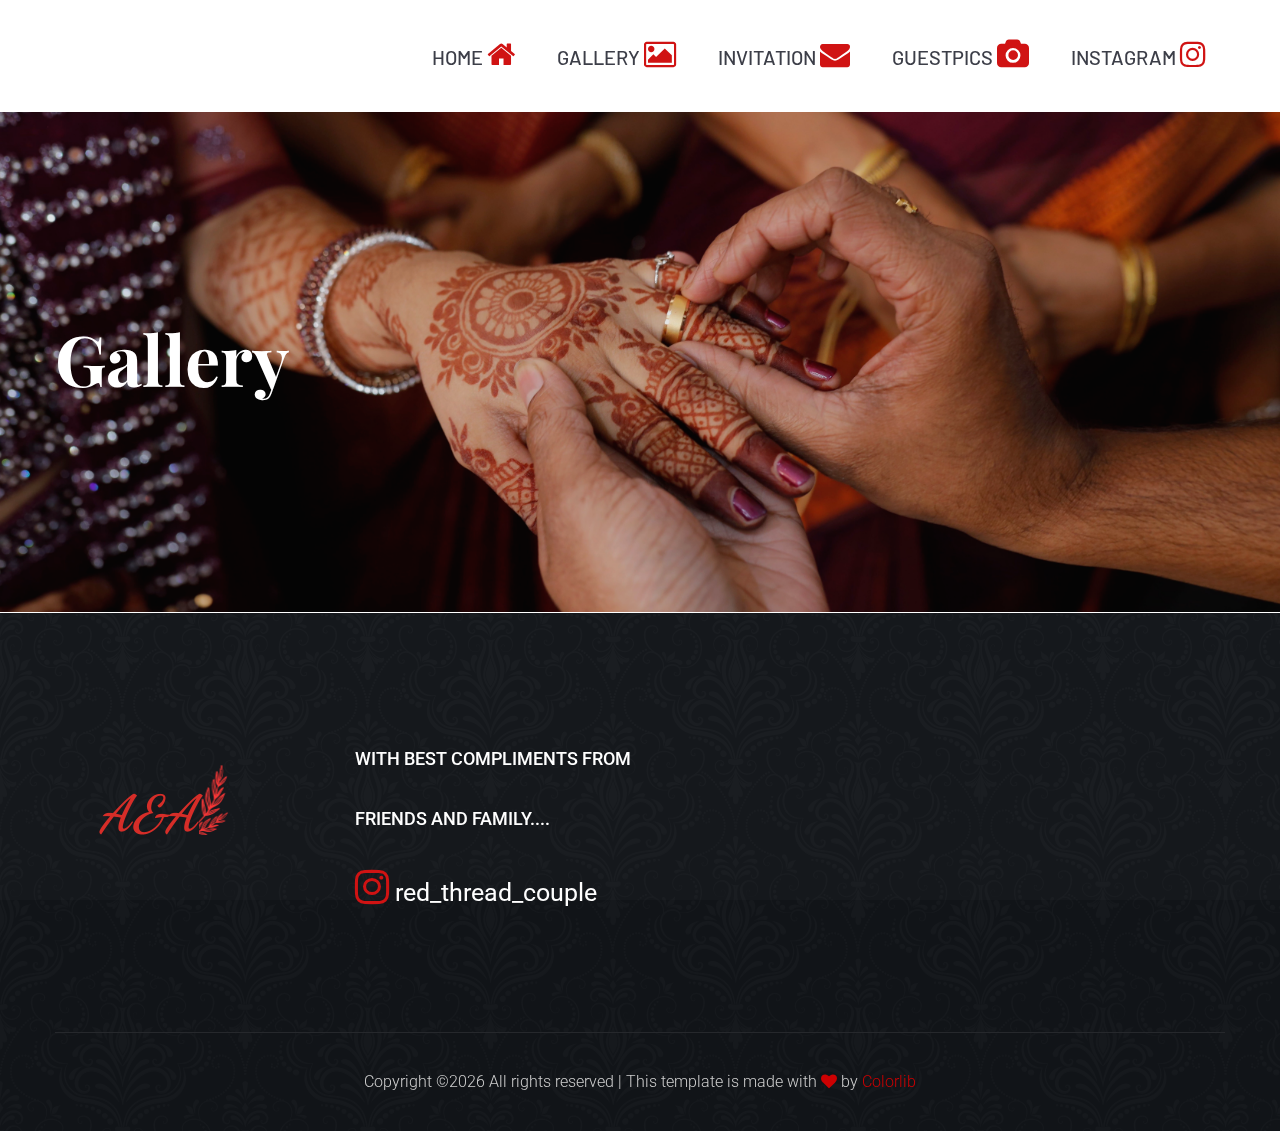
==== gallery.html @ 6f05e2ad "Create gallery.html" ====
<!doctype html>
<html class="no-js" lang="zxx">
<head>
    <meta charset="utf-8">
    <meta http-equiv="x-ua-compatible" content="ie=edge">
    <title>Ahalya &#10084; AthulKumar</title>
    <meta name="viewport" content="width=device-width, initial-scale=1">

    <!-- CSS here -->
    <link rel="stylesheet" href="assets/css/bootstrap.min.css">
    <link rel="stylesheet" href="assets/css/owl.carousel.min.css">
    <link rel="stylesheet" href="assets/css/flaticon.css">
    <link rel="stylesheet" href="assets/css/slicknav.css">
    <link rel="stylesheet" href="assets/css/animate.min.css">
    <link rel="stylesheet" href="assets/css/magnific-popup.css">
    <link rel="stylesheet" href="assets/css/fontawesome-all.min.css">
    <link rel="stylesheet" href="assets/css/themify-icons.css">
    <link rel="stylesheet" href="assets/css/slick.css">
    <link rel="stylesheet" href="assets/css/nice-select.css">
    <link rel="stylesheet" href="assets/css/style.css">
    <link rel="stylesheet" href="https://cdnjs.cloudflare.com/ajax/libs/font-awesome/4.7.0/css/font-awesome.min.css">
   
</head>
<body>
    
<!-- Preloader Start -->
<div id="preloader-active">
    <div class="preloader d-flex align-items-center justify-content-center">
        <div class="preloader-inner position-relative">
            <div class="preloader-circle"></div>
            <div class="preloader-img pere-text">
                <img src="assets/img/logo/logo.png" alt="">
            </div>
        </div>
    </div>
</div>
<!-- Preloader Start -->
<header>
    <!-- Header Start -->
    <div class="header-area">
            <div class="main-header header-sticky">
                <div class="container">
                    <div class="row align-items-center">
                        <!-- Logo -->
                        <div class="col-xl-2 col-lg-2">
                            <div class="logo">
                                <a href="index.html"><img src="assets/img/logo/logo.png" alt=""></a>
                            </div>
                        </div>
                        <div class="col-xl-10 col-lg-10 col-md-10">
                            <!-- Main-menu -->
                            <div class="main-menu f-right d-none d-lg-block">
                                <nav>                              
                                    <ul id="navigation"> 
                                        <li><a href="index.html" style="font-size:20px;"> Home <i class="fa fa-home" style="font-size:30px;color:rgb(208, 19, 19)"></i></a></li>
                                        <li><a href="gallery.html" style="font-size:20px;"> Gallery <i class="fa fa-image" style="font-size:30px;color:rgb(208, 19, 19)"></i></a></li>
                                        <li><a href="https://drive.google.com/file/d/1XGxn5IqGHzactRx6dPatIMrk4Y19030X/view" style="font-size:20px;" target="_blank"> Invitation <i class="fa fa-envelope" style="font-size:30px;color:rgb(208, 19, 19)"></i></a></li>                                                      
                                        <li><a href="https://weduploader.com/upload/YbHsGRP76k67dtM5" style="font-size:20px;"> GuestPics <i class="fa fa-camera" style="font-size:30px;color:rgb(208, 19, 19)"></i></a></li>                                                      
                                        <li><a href="https://www.instagram.com/red_thread_couple?utm_source=ig_web_button_share_sheet&igsh=ZDNlZDc0MzIxNw==" style="font-size:20px;" target="_blank"> Instagram <i class="fa fa-instagram" style="font-size:30px;color:rgb(208, 19, 19)"></i></a></li>
                                        <!-- <li><a href="index.html"> home</a></li>
                                        <li><a href="about.htmßl">About</a></li>
                                        <li><a href="gallery.html">gallery</a></li>
                                        <li><a href="booking.html">Guestbook</a></li>
                                        <li><a href="blog.html">Blog</a>
                                            <ul class="submenu">
                                                <li><a href="blog.html">Blog</a></li>
                                                <li><a href="single-blog.html">Blog Details</a></li>
                                                <li><a href="elements.html">Element</a></li>
                                            </ul>
                                        </li>
                                        <li><a href="contact.html">Contact Us</a></li> -->
                                    </ul>
                                </nav>
                            </div>
                        </div> 
                        <!-- Mobile Menu -->
                        <div class="col-12">
                            <div class="mobile_menu d-block d-lg-none"></div>
                        </div>
                    </div>
                </div>
            </div>
    </div>
    <!-- Header End -->
</header>

  <main>
        <!--? slider Area Start-->
        <div class="slider-area2 ">
            <!-- Mobile Menu -->
            <div class="single-slider slider-height2  hero-overly d-flex align-items-center">
                <div class="container">
                    <div class="row">
                        <div class="col-xl-12">
                            <div class="hero-cap">
                                <h2>Gallery</h2>
                            </div>
                        </div>
                    </div>
                </div>
            </div>
        </div>

    <div class="gallery-area2 fix">
        <div class="container-fluid p-0">
            <div class="row">
                <div class="col-md-12">
                    <div class="gallery-active owl-carousel">
                        <div class="gallery-img">
                            <a href="#"><img src="assets/img/gallery/gallery01.png" alt=""></a>
                        </div>
                        <div class="gallery-img">
                            <a href="#"><img src="assets/img/gallery/gallery02.png" alt=""></a>
                        </div>
                        <div class="gallery-img">
                            <a href="#"><img src="assets/img/gallery/gallery03.png" alt=""></a>
                        </div>
                        <div class="gallery-img">
                            <a href="#"><img src="assets/img/gallery/gallery04.png" alt=""></a>
                        </div>
                        <div class="gallery-img">
                            <a href="#"><img src="assets/img/gallery/gallery05.png" alt=""></a>
                        </div>
                        <div class="gallery-img">
                            <a href="#"><img src="assets/img/gallery/gallery06.png" alt=""></a>
                        </div>
                        <div class="gallery-img">
                            <a href="#"><img src="assets/img/gallery/gallery07.png" alt=""></a>
                        </div>
                        <div class="gallery-img">
                            <a href="#"><img src="assets/img/gallery/gallery08.png" alt=""></a>
                        </div>
                    </div>
                </div>
            </div>
        </div>
    </div>
  </main>


  <footer>
    <!-- Footer Start-->
    <div class="footer-main" data-background="assets/images/gallery/section_bg4.png">
        <div class="footer-area footer-padding">
            <div class="container">
                <div class="row d-flex justify-content-between">
                    <div class="col-xl-2  col-lg-3 col-md-5 col-sm-6">
                        <div class="single-footer-caption mb-50">
                            <div class="single-footer-caption mb-30">
                                <!-- logo -->
                                <div class="footer-logo">
                                    <a href="index.html"><img src="assets/images/logo/logo2_footer.png" alt=""></a>
                                </div>
                            </div>
                        </div>
                    </div>
                    <div class="col-xl-9  col-lg-9 col-lg-9 col-md-9 col-sm-9">
                        <div class="single-footer-caption mb-50">
                            
                            <div class="footer-tittle">
                                <h4>With Best Compliments From</h4>
                                <h4>Friends and Family....</h4>
                                <a href="https://www.instagram.com/red_thread_couple?utm_source=ig_web_button_share_sheet&igsh=ZDNlZDc0MzIxNw==" target="_blank"> <p style="font-size:25px;color:white"><i class="fa fa-instagram" style="font-size:40px;color:rgb(208, 19, 19)"></i> red_thread_couple </p></a>
                            </div>
                        </div>
                    </div>
                </div>
            </div>
        </div>
      <!-- footer-bottom area -->
        <div class="footer-bottom-area">
            <div class="container">
                <div class="footer-border">
                        <div class="row d-flex align-items-center">
                            <div class="col-xl-12 ">
                                <div class="footer-copy-right text-center">
                                    <p><!-- Link back to Colorlib can't be removed. Template is licensed under CC BY 3.0. -->
  Copyright &copy;<script>document.write(new Date().getFullYear());</script> All rights reserved | This template is made with <i class="fa fa-heart" aria-hidden="true"></i> by <a href="https://colorlib.com" target="_blank">Colorlib</a>
  <!-- Link back to Colorlib can't be removed. Template is licensed under CC BY 3.0. --></p>
                                </div>
                            </div>
                        </div>
                </div>
            </div>
        </div>
    </div>
    <!-- Footer End-->
</footer>

    <!-- JS here -->

    <script src="./assets/js/vendor/modernizr-3.5.0.min.js"></script>
    <!-- Jquery, Popper, Bootstrap -->
    <script src="./assets/js/vendor/jquery-1.12.4.min.js"></script>
    <script src="./assets/js/popper.min.js"></script>
    <script src="./assets/js/bootstrap.min.js"></script>
    <!-- Jquery Mobile Menu -->
    <script src="./assets/js/jquery.slicknav.min.js"></script>

    <!-- Jquery Slick , Owl-Carousel Plugins -->
    <script src="./assets/js/owl.carousel.min.js"></script>
    <script src="./assets/js/slick.min.js"></script>
    <!-- Date Picker -->
    <script src="./assets/js/gijgo.min.js"></script>
    <!-- One Page, Animated-HeadLin -->
    <script src="./assets/js/wow.min.js"></script>
    <script src="./assets/js/animated.headline.js"></script>
    <script src="./assets/js/jquery.magnific-popup.js"></script>

    <!-- Scrollup, nice-select, sticky -->
    <script src="./assets/js/jquery.scrollUp.min.js"></script>
    <script src="./assets/js/jquery.nice-select.min.js"></script>
    <script src="./assets/js/jquery.sticky.js"></script>

    <!-- counter , waypoint -->
    <script src="./assets/js/jquery.counterup.min.js"></script>
    <script src="./assets/js/waypoints.min.js"></script>

    <!-- contact js -->
    <script src="./assets/js/contact.js"></script>
    <script src="./assets/js/jquery.form.js"></script>
    <script src="./assets/js/jquery.validate.min.js"></script>
    <script src="./assets/js/mail-script.js"></script>
    <script src="./assets/js/jquery.ajaxchimp.min.js"></script>

    <!-- Jquery Plugins, main Jquery -->	
    <script src="./assets/js/plugins.js"></script>
    <script src="./assets/js/main.js"></script>
    
</body>
</html>
---- assets/css/flaticon.css ----
/*
  	Flaticon icon font: Flaticon
  	Creation date: 03/02/2020 09:43
  	*/

@font-face {
  font-family: "Flaticon";
  src: url("../fonts/Flaticon.eot");
  src: url("../fonts/Flaticon.eot?#iefix") format("embedded-opentype"),
       url("../fonts/Flaticon.woff2") format("woff2"),
       url("../fonts/Flaticon.woff") format("woff"),
       url("../fonts/Flaticon.ttf") format("truetype"),
       url("../fonts/Flaticon.svg#Flaticon") format("svg");
  font-weight: normal;
  font-style: normal;
}

@media screen and (-webkit-min-device-pixel-ratio:0) {
  @font-face {
    font-family: "Flaticon";
    src: url("../fonts/Flaticon.svg#Flaticon") format("svg");
  }
}

[class^="flaticon-"]:before, [class*=" flaticon-"]:before,
[class^="flaticon-"]:after, [class*=" flaticon-"]:after {   
font-family: Flaticon;

}

.flaticon-chart:before { content: "\f100"; }
.flaticon-speaker:before { content: "\f101"; }
.flaticon-growth:before { content: "\f102"; }
.flaticon-social-media-marketing:before { content: "\f103"; }
.flaticon-tasks:before { content: "\f104"; }
.flaticon-project:before { content: "\f105"; }
.flaticon-award:before { content: "\f106"; }
.flaticon-quote:before { content: "\f107"; }
.flaticon-quote-1:before { content: "\f108"; }
---- assets/css/themify-icons.css ----
@font-face {
	font-family: 'themify';
	src:url('../fonts/themify.eot?-fvbane');


	src:url('../fonts/themify.eot?#iefix-fvbane') format('embedded-opentype'),
		url('../fonts/themify.woff?-fvbane') format('woff'),
		url('../fonts/themify.ttf?-fvbane') format('truetype'),
		url('../fonts/themify.svg?-fvbane#themify') format('svg');
	font-weight: normal;
	font-style: normal;
}

[class^="ti-"], [class*=" ti-"] {
	font-family: 'themify';
	speak: none;
	font-style: normal;
	font-weight: normal;
	font-variant: normal;
	text-transform: none;
	line-height: 1;

	/* Better Font Rendering =========== */
	-webkit-font-smoothing: antialiased;
	-moz-osx-font-smoothing: grayscale;
}

.ti-wand:before {
	content: "\e600";
}
.ti-volume:before {
	content: "\e601";
}
.ti-user:before {
	content: "\e602";
}
.ti-unlock:before {
	content: "\e603";
}
.ti-unlink:before {
	content: "\e604";
}
.ti-trash:before {
	content: "\e605";
}
.ti-thought:before {
	content: "\e606";
}
.ti-target:before {
	content: "\e607";
}
.ti-tag:before {
	content: "\e608";
}
.ti-tablet:before {
	content: "\e609";
}
.ti-star:before {
	content: "\e60a";
}
.ti-spray:before {
	content: "\e60b";
}
.ti-signal:before {
	content: "\e60c";
}
.ti-shopping-cart:before {
	content: "\e60d";
}
.ti-shopping-cart-full:before {
	content: "\e60e";
}
.ti-settings:before {
	content: "\e60f";
}
.ti-search:before {
	content: "\e610";
}
.ti-zoom-in:before {
	content: "\e611";
}
.ti-zoom-out:before {
	content: "\e612";
}
.ti-cut:before {
	content: "\e613";
}
.ti-ruler:before {
	content: "\e614";
}
.ti-ruler-pencil:before {
	content: "\e615";
}
.ti-ruler-alt:before {
	content: "\e616";
}
.ti-bookmark:before {
	content: "\e617";
}
.ti-bookmark-alt:before {
	content: "\e618";
}
.ti-reload:before {
	content: "\e619";
}
.ti-plus:before {
	content: "\e61a";
}
.ti-pin:before {
	content: "\e61b";
}
.ti-pencil:before {
	content: "\e61c";
}
.ti-pencil-alt:before {
	content: "\e61d";
}
.ti-paint-roller:before {
	content: "\e61e";
}
.ti-paint-bucket:before {
	content: "\e61f";
}
.ti-na:before {
	content: "\e620";
}
.ti-mobile:before {
	content: "\e621";
}
.ti-minus:before {
	content: "\e622";
}
.ti-medall:before {
	content: "\e623";
}
.ti-medall-alt:before {
	content: "\e624";
}
.ti-marker:before {
	content: "\e625";
}
.ti-marker-alt:before {
	content: "\e626";
}
.ti-arrow-up:before {
	content: "\e627";
}
.ti-arrow-right:before {
	content: "\e628";
}
.ti-arrow-left:before {
	content: "\e629";
}
.ti-arrow-down:before {
	content: "\e62a";
}
.ti-lock:before {
	content: "\e62b";
}
.ti-location-arrow:before {
	content: "\e62c";
}
.ti-link:before {
	content: "\e62d";
}
.ti-layout:before {
	content: "\e62e";
}
.ti-layers:before {
	content: "\e62f";
}
.ti-layers-alt:before {
	content: "\e630";
}
.ti-key:before {
	content: "\e631";
}
.ti-import:before {
	content: "\e632";
}
.ti-image:before {
	content: "\e633";
}
.ti-heart:before {
	content: "\e634";
}
.ti-heart-broken:before {
	content: "\e635";
}
.ti-hand-stop:before {
	content: "\e636";
}
.ti-hand-open:before {
	content: "\e637";
}
.ti-hand-drag:before {
	content: "\e638";
}
.ti-folder:before {
	content: "\e639";
}
.ti-flag:before {
	content: "\e63a";
}
.ti-flag-alt:before {
	content: "\e63b";
}
.ti-flag-alt-2:before {
	content: "\e63c";
}
.ti-eye:before {
	content: "\e63d";
}
.ti-export:before {
	content: "\e63e";
}
.ti-exchange-vertical:before {
	content: "\e63f";
}
.ti-desktop:before {
	content: "\e640";
}
.ti-cup:before {
	content: "\e641";
}
.ti-crown:before {
	content: "\e642";
}
.ti-comments:before {
	content: "\e643";
}
.ti-comment:before {
	content: "\e644";
}
.ti-comment-alt:before {
	content: "\e645";
}
.ti-close:before {
	content: "\e646";
}
.ti-clip:before {
	content: "\e647";
}
.ti-angle-up:before {
	content: "\e648";
}
.ti-angle-right:before {
	content: "\e649";
}
.ti-angle-left:before {
	content: "\e64a";
}
.ti-angle-down:before {
	content: "\e64b";
}
.ti-check:before {
	content: "\e64c";
}
.ti-check-box:before {
	content: "\e64d";
}
.ti-camera:before {
	content: "\e64e";
}
.ti-announcement:before {
	content: "\e64f";
}
.ti-brush:before {
	content: "\e650";
}
.ti-briefcase:before {
	content: "\e651";
}
.ti-bolt:before {
	content: "\e652";
}
.ti-bolt-alt:before {
	content: "\e653";
}
.ti-blackboard:before {
	content: "\e654";
}
.ti-bag:before {
	content: "\e655";
}
.ti-move:before {
	content: "\e656";
}
.ti-arrows-vertical:before {
	content: "\e657";
}
.ti-arrows-horizontal:before {
	content: "\e658";
}
.ti-fullscreen:before {
	content: "\e659";
}
.ti-arrow-top-right:before {
	content: "\e65a";
}
.ti-arrow-top-left:before {
	content: "\e65b";
}
.ti-arrow-circle-up:before {
	content: "\e65c";
}
.ti-arrow-circle-right:before {
	content: "\e65d";
}
.ti-arrow-circle-left:before {
	content: "\e65e";
}
.ti-arrow-circle-down:before {
	content: "\e65f";
}
.ti-angle-double-up:before {
	content: "\e660";
}
.ti-angle-double-right:before {
	content: "\e661";
}
.ti-angle-double-left:before {
	content: "\e662";
}
.ti-angle-double-down:before {
	content: "\e663";
}
.ti-zip:before {
	content: "\e664";
}
.ti-world:before {
	content: "\e665";
}
.ti-wheelchair:before {
	content: "\e666";
}
.ti-view-list:before {
	content: "\e667";
}
.ti-view-list-alt:before {
	content: "\e668";
}
.ti-view-grid:before {
	content: "\e669";
}
.ti-uppercase:before {
	content: "\e66a";
}
.ti-upload:before {
	content: "\e66b";
}
.ti-underline:before {
	content: "\e66c";
}
.ti-truck:before {
	content: "\e66d";
}
.ti-timer:before {
	content: "\e66e";
}
.ti-ticket:before {
	content: "\e66f";
}
.ti-thumb-up:before {
	content: "\e670";
}
.ti-thumb-down:before {
	content: "\e671";
}
.ti-text:before {
	content: "\e672";
}
.ti-stats-up:before {
	content: "\e673";
}
.ti-stats-down:before {
	content: "\e674";
}
.ti-split-v:before {
	content: "\e675";
}
.ti-split-h:before {
	content: "\e676";
}
.ti-smallcap:before {
	content: "\e677";
}
.ti-shine:before {
	content: "\e678";
}
.ti-shift-right:before {
	content: "\e679";
}
.ti-shift-left:before {
	content: "\e67a";
}
.ti-shield:before {
	content: "\e67b";
}
.ti-notepad:before {
	content: "\e67c";
}
.ti-server:before {
	content: "\e67d";
}
.ti-quote-right:before {
	content: "\e67e";
}
.ti-quote-left:before {
	content: "\e67f";
}
.ti-pulse:before {
	content: "\e680";
}
.ti-printer:before {
	content: "\e681";
}
.ti-power-off:before {
	content: "\e682";
}
.ti-plug:before {
	content: "\e683";
}
.ti-pie-chart:before {
	content: "\e684";
}
.ti-paragraph:before {
	content: "\e685";
}
.ti-panel:before {
	content: "\e686";
}
.ti-package:before {
	content: "\e687";
}
.ti-music:before {
	content: "\e688";
}
.ti-music-alt:before {
	content: "\e689";
}
.ti-mouse:before {
	content: "\e68a";
}
.ti-mouse-alt:before {
	content: "\e68b";
}
.ti-money:before {
	content: "\e68c";
}
.ti-microphone:before {
	content: "\e68d";
}
.ti-menu:before {
	content: "\e68e";
}
.ti-menu-alt:before {
	content: "\e68f";
}
.ti-map:before {
	content: "\e690";
}
.ti-map-alt:before {
	content: "\e691";
}
.ti-loop:before {
	content: "\e692";
}
.ti-location-pin:before {
	content: "\e693";
}
.ti-list:before {
	content: "\e694";
}
.ti-light-bulb:before {
	content: "\e695";
}
.ti-Italic:before {
	content: "\e696";
}
.ti-info:before {
	content: "\e697";
}
.ti-infinite:before {
	content: "\e698";
}
.ti-id-badge:before {
	content: "\e699";
}
.ti-hummer:before {
	content: "\e69a";
}
.ti-home:before {
	content: "\e69b";
}
.ti-help:before {
	content: "\e69c";
}
.ti-headphone:before {
	content: "\e69d";
}
.ti-harddrives:before {
	content: "\e69e";
}
.ti-harddrive:before {
	content: "\e69f";
}
.ti-gift:before {
	content: "\e6a0";
}
.ti-game:before {
	content: "\e6a1";
}
.ti-filter:before {
	content: "\e6a2";
}
.ti-files:before {
	content: "\e6a3";
}
.ti-file:before {
	content: "\e6a4";
}
.ti-eraser:before {
	content: "\e6a5";
}
.ti-envelope:before {
	content: "\e6a6";
}
.ti-download:before {
	content: "\e6a7";
}
.ti-direction:before {
	content: "\e6a8";
}
.ti-direction-alt:before {
	content: "\e6a9";
}
.ti-dashboard:before {
	content: "\e6aa";
}
.ti-control-stop:before {
	content: "\e6ab";
}
.ti-control-shuffle:before {
	content: "\e6ac";
}
.ti-control-play:before {
	content: "\e6ad";
}
.ti-control-pause:before {
	content: "\e6ae";
}
.ti-control-forward:before {
	content: "\e6af";
}
.ti-control-backward:before {
	content: "\e6b0";
}
.ti-cloud:before {
	content: "\e6b1";
}
.ti-cloud-up:before {
	content: "\e6b2";
}
.ti-cloud-down:before {
	content: "\e6b3";
}
.ti-clipboard:before {
	content: "\e6b4";
}
.ti-car:before {
	content: "\e6b5";
}
.ti-calendar:before {
	content: "\e6b6";
}
.ti-book:before {
	content: "\e6b7";
}
.ti-bell:before {
	content: "\e6b8";
}
.ti-basketball:before {
	content: "\e6b9";
}
.ti-bar-chart:before {
	content: "\e6ba";
}
.ti-bar-chart-alt:before {
	content: "\e6bb";
}
.ti-back-right:before {
	content: "\e6bc";
}
.ti-back-left:before {
	content: "\e6bd";
}
.ti-arrows-corner:before {
	content: "\e6be";
}
.ti-archive:before {
	content: "\e6bf";
}
.ti-anchor:before {
	content: "\e6c0";
}
.ti-align-right:before {
	content: "\e6c1";
}
.ti-align-left:before {
	content: "\e6c2";
}
.ti-align-justify:before {
	content: "\e6c3";
}
.ti-align-center:before {
	content: "\e6c4";
}
.ti-alert:before {
	content: "\e6c5";
}
.ti-alarm-clock:before {
	content: "\e6c6";
}
.ti-agenda:before {
	content: "\e6c7";
}
.ti-write:before {
	content: "\e6c8";
}
.ti-window:before {
	content: "\e6c9";
}
.ti-widgetized:before {
	content: "\e6ca";
}
.ti-widget:before {
	content: "\e6cb";
}
.ti-widget-alt:before {
	content: "\e6cc";
}
.ti-wallet:before {
	content: "\e6cd";
}
.ti-video-clapper:before {
	content: "\e6ce";
}
.ti-video-camera:before {
	content: "\e6cf";
}
.ti-vector:before {
	content: "\e6d0";
}
.ti-themify-logo:before {
	content: "\e6d1";
}
.ti-themify-favicon:before {
	content: "\e6d2";
}
.ti-themify-favicon-alt:before {
	content: "\e6d3";
}
.ti-support:before {
	content: "\e6d4";
}
.ti-stamp:before {
	content: "\e6d5";
}
.ti-split-v-alt:before {
	content: "\e6d6";
}
.ti-slice:before {
	content: "\e6d7";
}
.ti-shortcode:before {
	content: "\e6d8";
}
.ti-shift-right-alt:before {
	content: "\e6d9";
}
.ti-shift-left-alt:before {
	content: "\e6da";
}
.ti-ruler-alt-2:before {
	content: "\e6db";
}
.ti-receipt:before {
	content: "\e6dc";
}
.ti-pin2:before {
	content: "\e6dd";
}
.ti-pin-alt:before {
	content: "\e6de";
}
.ti-pencil-alt2:before {
	content: "\e6df";
}
.ti-palette:before {
	content: "\e6e0";
}
.ti-more:before {
	content: "\e6e1";
}
.ti-more-alt:before {
	content: "\e6e2";
}
.ti-microphone-alt:before {
	content: "\e6e3";
}
.ti-magnet:before {
	content: "\e6e4";
}
.ti-line-double:before {
	content: "\e6e5";
}
.ti-line-dotted:before {
	content: "\e6e6";
}
.ti-line-dashed:before {
	content: "\e6e7";
}
.ti-layout-width-full:before {
	content: "\e6e8";
}
.ti-layout-width-default:before {
	content: "\e6e9";
}
.ti-layout-width-default-alt:before {
	content: "\e6ea";
}
.ti-layout-tab:before {
	content: "\e6eb";
}
.ti-layout-tab-window:before {
	content: "\e6ec";
}
.ti-layout-tab-v:before {
	content: "\e6ed";
}
.ti-layout-tab-min:before {
	content: "\e6ee";
}
.ti-layout-slider:before {
	content: "\e6ef";
}
.ti-layout-slider-alt:before {
	content: "\e6f0";
}
.ti-layout-sidebar-right:before {
	content: "\e6f1";
}
.ti-layout-sidebar-none:before {
	content: "\e6f2";
}
.ti-layout-sidebar-left:before {
	content: "\e6f3";
}
.ti-layout-placeholder:before {
	content: "\e6f4";
}
.ti-layout-menu:before {
	content: "\e6f5";
}
.ti-layout-menu-v:before {
	content: "\e6f6";
}
.ti-layout-menu-separated:before {
	content: "\e6f7";
}
.ti-layout-menu-full:before {
	content: "\e6f8";
}
.ti-layout-media-right-alt:before {
	content: "\e6f9";
}
.ti-layout-media-right:before {
	content: "\e6fa";
}
.ti-layout-media-overlay:before {
	content: "\e6fb";
}
.ti-layout-media-overlay-alt:before {
	content: "\e6fc";
}
.ti-layout-media-overlay-alt-2:before {
	content: "\e6fd";
}
.ti-layout-media-left-alt:before {
	content: "\e6fe";
}
.ti-layout-media-left:before {
	content: "\e6ff";
}
.ti-layout-media-center-alt:before {
	content: "\e700";
}
.ti-layout-media-center:before {
	content: "\e701";
}
.ti-layout-list-thumb:before {
	content: "\e702";
}
.ti-layout-list-thumb-alt:before {
	content: "\e703";
}
.ti-layout-list-post:before {
	content: "\e704";
}
.ti-layout-list-large-image:before {
	content: "\e705";
}
.ti-layout-line-solid:before {
	content: "\e706";
}
.ti-layout-grid4:before {
	content: "\e707";
}
.ti-layout-grid3:before {
	content: "\e708";
}
.ti-layout-grid2:before {
	content: "\e709";
}
.ti-layout-grid2-thumb:before {
	content: "\e70a";
}
.ti-layout-cta-right:before {
	content: "\e70b";
}
.ti-layout-cta-left:before {
	content: "\e70c";
}
.ti-layout-cta-center:before {
	content: "\e70d";
}
.ti-layout-cta-btn-right:before {
	content: "\e70e";
}
.ti-layout-cta-btn-left:before {
	content: "\e70f";
}
.ti-layout-column4:before {
	content: "\e710";
}
.ti-layout-column3:before {
	content: "\e711";
}
.ti-layout-column2:before {
	content: "\e712";
}
.ti-layout-accordion-separated:before {
	content: "\e713";
}
.ti-layout-accordion-merged:before {
	content: "\e714";
}
.ti-layout-accordion-list:before {
	content: "\e715";
}
.ti-ink-pen:before {
	content: "\e716";
}
.ti-info-alt:before {
	content: "\e717";
}
.ti-help-alt:before {
	content: "\e718";
}
.ti-headphone-alt:before {
	content: "\e719";
}
.ti-hand-point-up:before {
	content: "\e71a";
}
.ti-hand-point-right:before {
	content: "\e71b";
}
.ti-hand-point-left:before {
	content: "\e71c";
}
.ti-hand-point-down:before {
	content: "\e71d";
}
.ti-gallery:before {
	content: "\e71e";
}
.ti-face-smile:before {
	content: "\e71f";
}
.ti-face-sad:before {
	content: "\e720";
}
.ti-credit-card:before {
	content: "\e721";
}
.ti-control-skip-forward:before {
	content: "\e722";
}
.ti-control-skip-backward:before {
	content: "\e723";
}
.ti-control-record:before {
	content: "\e724";
}
.ti-control-eject:before {
	content: "\e725";
}
.ti-comments-smiley:before {
	content: "\e726";
}
.ti-brush-alt:before {
	content: "\e727";
}
.ti-youtube:before {
	content: "\e728";
}
.ti-vimeo:before {
	content: "\e729";
}
.ti-twitter:before {
	content: "\e72a";
}
.ti-time:before {
	content: "\e72b";
}
.ti-tumblr:before {
	content: "\e72c";
}
.ti-skype:before {
	content: "\e72d";
}
.ti-share:before {
	content: "\e72e";
}
.ti-share-alt:before {
	content: "\e72f";
}
.ti-rocket:before {
	content: "\e730";
}
.ti-pinterest:before {
	content: "\e731";
}
.ti-new-window:before {
	content: "\e732";
}
.ti-microsoft:before {
	content: "\e733";
}
.ti-list-ol:before {
	content: "\e734";
}
.ti-linkedin:before {
	content: "\e735";
}
.ti-layout-sidebar-2:before {
	content: "\e736";
}
.ti-layout-grid4-alt:before {
	content: "\e737";
}
.ti-layout-grid3-alt:before {
	content: "\e738";
}
.ti-layout-grid2-alt:before {
	content: "\e739";
}
.ti-layout-column4-alt:before {
	content: "\e73a";
}
.ti-layout-column3-alt:before {
	content: "\e73b";
}
.ti-layout-column2-alt:before {
	content: "\e73c";
}
.ti-instagram:before {
	content: "\e73d";
}
.ti-google:before {
	content: "\e73e";
}
.ti-github:before {
	content: "\e73f";
}
.ti-flickr:before {
	content: "\e740";
}
.ti-facebook:before {
	content: "\e741";
}
.ti-dropbox:before {
	content: "\e742";
}
.ti-dribbble:before {
	content: "\e743";
}
.ti-apple:before {
	content: "\e744";
}
.ti-android:before {
	content: "\e745";
}
.ti-save:before {
	content: "\e746";
}
.ti-save-alt:before {
	content: "\e747";
}
.ti-yahoo:before {
	content: "\e748";
}
.ti-wordpress:before {
	content: "\e749";
}
.ti-vimeo-alt:before {
	content: "\e74a";
}
.ti-twitter-alt:before {
	content: "\e74b";
}
.ti-tumblr-alt:before {
	content: "\e74c";
}
.ti-trello:before {
	content: "\e74d";
}
.ti-stack-overflow:before {
	content: "\e74e";
}
.ti-soundcloud:before {
	content: "\e74f";
}
.ti-sharethis:before {
	content: "\e750";
}
.ti-sharethis-alt:before {
	content: "\e751";
}
.ti-reddit:before {
	content: "\e752";
}
.ti-pinterest-alt:before {
	content: "\e753";
}
.ti-microsoft-alt:before {
	content: "\e754";
}
.ti-linux:before {
	content: "\e755";
}
.ti-jsfiddle:before {
	content: "\e756";
}
.ti-joomla:before {
	content: "\e757";
}
.ti-html5:before {
	content: "\e758";
}
.ti-flickr-alt:before {
	content: "\e759";
}
.ti-email:before {
	content: "\e75a";
}
.ti-drupal:before {
	content: "\e75b";
}
.ti-dropbox-alt:before {
	content: "\e75c";
}
.ti-css3:before {
	content: "\e75d";
}
.ti-rss:before {
	content: "\e75e";
}
.ti-rss-alt:before {
	content: "\e75f";
}
---- assets/css/nice-select.css ----
.nice-select {
  -webkit-tap-highlight-color: transparent;
  background-color: #fff;
  border-radius: 5px;
  border: solid 1px #e8e8e8;
  box-sizing: border-box;
  clear: both;
  cursor: pointer;
  display: block;
  float: left;
  font-family: inherit;
  font-size: 14px;
  font-weight: normal;
  height: 42px;
  line-height: 40px;
  outline: none;
  padding-left: 18px;
  padding-right: 30px;
  position: relative;
  text-align: left !important;
  -webkit-transition: all 0.2s ease-in-out;
  transition: all 0.2s ease-in-out;
  -webkit-user-select: none;
     -moz-user-select: none;
      -ms-user-select: none;
          user-select: none;
  white-space: nowrap;
  width: auto; }
  .nice-select:hover {
    border-color: #dbdbdb; }
  .nice-select:active, .nice-select.open, .nice-select:focus {
    border-color: #999; }
  .nice-select:after {
    border-bottom: 2px solid #999;
    border-right: 2px solid #999;
    content: '';
    display: block;
    height: 5px;
    margin-top: -4px;
    pointer-events: none;
    position: absolute;
    right: 12px;
    top: 50%;
    -webkit-transform-origin: 66% 66%;
        -ms-transform-origin: 66% 66%;
            transform-origin: 66% 66%;
    -webkit-transform: rotate(45deg);
        -ms-transform: rotate(45deg);
            transform: rotate(45deg);
    -webkit-transition: all 0.15s ease-in-out;
    transition: all 0.15s ease-in-out;
    width: 5px; }
  .nice-select.open:after {
    -webkit-transform: rotate(-135deg);
        -ms-transform: rotate(-135deg);
            transform: rotate(-135deg); }
  .nice-select.open .list {
    opacity: 1;
    pointer-events: auto;
    -webkit-transform: scale(1) translateY(0);
        -ms-transform: scale(1) translateY(0);
            transform: scale(1) translateY(0); }
  .nice-select.disabled {
    border-color: #ededed;
    color: #999;
    pointer-events: none; }
    .nice-select.disabled:after {
      border-color: #cccccc; }
  .nice-select.wide {
    width: 100%; }
    .nice-select.wide .list {
      left: 0 !important;
      right: 0 !important; }
  .nice-select.right {
    float: right; }
    .nice-select.right .list {
      left: auto;
      right: 0; }
  .nice-select.small {
    font-size: 12px;
    height: 36px;
    line-height: 34px; }
    .nice-select.small:after {
      height: 4px;
      width: 4px; }
    .nice-select.small .option {
      line-height: 34px;
      min-height: 34px; }
  .nice-select .list {
    background-color: #fff;
    border-radius: 5px;
    box-shadow: 0 0 0 1px rgba(68, 68, 68, 0.11);
    box-sizing: border-box;
    margin-top: 4px;
    opacity: 0;
    overflow: hidden;
    padding: 0;
    pointer-events: none;
    position: absolute;
    top: 100%;
    left: 0;
    -webkit-transform-origin: 50% 0;
        -ms-transform-origin: 50% 0;
            transform-origin: 50% 0;
    -webkit-transform: scale(0.75) translateY(-21px);
        -ms-transform: scale(0.75) translateY(-21px);
            transform: scale(0.75) translateY(-21px);
    -webkit-transition: all 0.2s cubic-bezier(0.5, 0, 0, 1.25), opacity 0.15s ease-out;
    transition: all 0.2s cubic-bezier(0.5, 0, 0, 1.25), opacity 0.15s ease-out;
    z-index: 9; }
    .nice-select .list:hover .option:not(:hover) {
      background-color: transparent !important; }
  .nice-select .option {
    cursor: pointer;
    font-weight: 400;
    line-height: 40px;
    list-style: none;
    min-height: 40px;
    outline: none;
    padding-left: 18px;
    padding-right: 29px;
    text-align: left;
    -webkit-transition: all 0.2s;
    transition: all 0.2s; }
    .nice-select .option:hover, .nice-select .option.focus, .nice-select .option.selected.focus {
      background-color: #f6f6f6; }
    .nice-select .option.selected {
      font-weight: bold; }
    .nice-select .option.disabled {
      background-color: transparent;
      color: #999;
      cursor: default; }

.no-csspointerevents .nice-select .list {
  display: none; }

.no-csspointerevents .nice-select.open .list {
  display: block; }
---- assets/css/style.css ----
@import url("https://fonts.googleapis.com/css?family=Barlow:300,400,500,600,700|Playfair+Display:400,500,600,700,800,900|Roboto:300,400,500,700&display=swap");.white-bg{background:#ffffff}.gray-bg{background:#f5f5f5}.section-bg1{background:#13151b}.gray-bg{background:#f7f7fd}.white-bg{background:#fff}.black-bg{background:#16161a}.theme-bg{background:#ff2828}.brand-bg{background:#f1f4fa}.testimonial-bg{background:#f9fafc}.white-color{color:#fff}.black-color{color:#16161a}.theme-color{color:#ff2828}.boxed-btn{background:#fff;color:#ff2828 !important;display:inline-block;padding:18px 44px;font-family:"Playfair Display",serif;font-size:14px;font-weight:400;border:0;border:1px solid #ff2828;letter-spacing:3px;text-align:center;color:#ff2828;text-transform:uppercase;cursor:pointer}.boxed-btn:hover{background:#ff2828;color:#fff !important;border:1px solid #ff2828}.boxed-btn:focus{outline:none}.boxed-btn.large-width{width:220px}[data-overlay]{position:relative;background-size:cover;background-repeat:no-repeat;background-position:center center}[data-overlay]::before{position:absolute;left:0;top:0;right:0;bottom:0;content:""}[data-opacity="1"]::before{opacity:0.1}[data-opacity="2"]::before{opacity:0.2}[data-opacity="3"]::before{opacity:0.3}[data-opacity="4"]::before{opacity:0.4}[data-opacity="5"]::before{opacity:0.5}[data-opacity="6"]::before{opacity:0.6}[data-opacity="7"]::before{opacity:0.7}[data-opacity="8"]::before{opacity:0.8}[data-opacity="9"]::before{opacity:0.9}body{font-family:"Roboto",sans-serif;font-weight:normal;font-style:normal}h1,h2,h3,h3,h4,h5,h6{font-family:"Playfair Display",serif;color:#212121;margin-top:0px;font-style:normal;font-weight:500;text-transform:normal}p{font-family:"Roboto",sans-serif;color:#2e3c40;font-size:16px;line-height:30px;margin-bottom:15px;font-weight:normal}.bg-img-1{background-image:url(../img/slider/slider-img-1.jpg)}.bg-img-2{background-image:url(../img/background-img/bg-img-2.jpg)}.cta-bg-1{background-image:url(../img/background-img/bg-img-3.jpg)}.img{max-width:100%;-webkit-transition:all .3s ease-out 0s;-moz-transition:all .3s ease-out 0s;-ms-transition:all .3s ease-out 0s;-o-transition:all .3s ease-out 0s;transition:all .3s ease-out 0s}.f-left{float:left}.f-right{float:right}.fix{overflow:hidden}.clear{clear:both}a,.button{-webkit-transition:all .3s ease-out 0s;-moz-transition:all .3s ease-out 0s;-ms-transition:all .3s ease-out 0s;-o-transition:all .3s ease-out 0s;transition:all .3s ease-out 0s}a:focus,.button:focus{text-decoration:none;outline:none}a{color:#635c5c}a:hover{color:#fff}a:focus,a:hover,.portfolio-cat a:hover,.footer -menu li a:hover{text-decoration:none}a,button{color:#fff;outline:medium none}button:focus,input:focus,input:focus,textarea,textarea:focus{outline:0}.uppercase{text-transform:uppercase}input:focus::-moz-placeholder{opacity:0;-webkit-transition:.4s;-o-transition:.4s;transition:.4s}.capitalize{text-transform:capitalize}h1 a,h2 a,h3 a,h4 a,h5 a,h6 a{color:inherit}ul{margin:0px;padding:0px}li{list-style:none}hr{border-bottom:1px solid #eceff8;border-top:0 none;margin:30px 0;padding:0}.theme-overlay{position:relative}.theme-overlay::before{background:#1696e7 none repeat scroll 0 0;content:"";height:100%;left:0;opacity:0.6;position:absolute;top:0;width:100%}.overlay{position:relative;z-index:0}.overlay::before{position:absolute;content:"";top:0;left:0;width:100%;height:100%;z-index:-1}.overlay2{position:relative;z-index:0}.overlay2::before{position:absolute;content:"";background-color:#2E2200;top:0;left:0;width:100%;height:100%;z-index:-1;opacity:0.5}.section-padding{padding-top:120px;padding-bottom:120px}.separator{border-top:1px solid #f2f2f2}.mb-90{margin-bottom:90px}@media (max-width: 767px){.mb-90{margin-bottom:30px}}@media (min-width: 768px) and (max-width: 991px){.mb-90{margin-bottom:45px}}.owl-carousel .owl-nav div{background:rgba(255,255,255,0.8) none repeat scroll 0 0;height:40px;left:20px;line-height:40px;font-size:22px;color:#646464;opacity:1;visibility:visible;position:absolute;text-align:center;top:50%;transform:translateY(-50%);transition:all 0.3s ease 0s;width:40px}.owl-carousel .owl-nav div.owl-next{left:auto;right:-30px}.owl-carousel .owl-nav div.owl-next i{position:relative;right:0;top:1px}.owl-carousel .owl-nav div.owl-prev i{position:relative;right:1px;top:0px}.owl-carousel:hover .owl-nav div{opacity:1;visibility:visible}.owl-carousel:hover .owl-nav div:hover{color:#fff;background:#ff3500}.btn{background:#ff2828;text-transform:uppercase;color:#fff;font-size:16px;font-weight:400;padding:30px 44px;padding:30px 27px;border-radius:30px;letter-spacing:1px;line-height:0;margin-bottom:0;cursor:pointer;display:inline-block;-moz-user-select:none;cursor:pointer;transition:color 0.4s linear;position:relative;z-index:1;border:0;overflow:hidden;margin:0}.btn::before{content:"";position:absolute;left:0;top:0;width:100%;height:100%;background:#da1b1b;z-index:1;border-radius:5px;transition:transform 0.5s;transition-timing-function:ease;transform-origin:0 0;transition-timing-function:cubic-bezier(0.5, 1.6, 0.4, 0.7);transform:scaleX(0)}.btn:hover::before{transform:scaleX(1);color:#fff !important;z-index:-1}.header-btn{background:#4043bc;padding:20px 11px;min-width:120px;position:relative}.header-btn::before{background:#ec4683}.btn-whit{background:#fff;text-transform:uppercase;color:#362d2b;font-size:16px;font-weight:400;padding:30px 44px;border-radius:30px}.btn.focus,.btn:focus{outline:0;box-shadow:none}.hero-btn{padding:30px 56px}.border-btn{background:none;-moz-user-select:none;border:2px solid #ff2828;padding:18px 38px;margin:10px;text-transform:capitalize;color:#ff2828;cursor:pointer;display:inline-block;font-size:14px;font-weight:500;letter-spacing:1px;margin-bottom:0;border-radius:5px;position:relative;transition:color 0.4s linear;position:relative;overflow:hidden;margin:0}.border-btn::before{border:2px solid transparent;content:"";position:absolute;left:0;top:0;width:100%;height:100%;background:#ff2828;z-index:-1;transition:transform 0.5s;transition-timing-function:ease;transform-origin:0 0;transition-timing-function:cubic-bezier(0.5, 1.6, 0.4, 0.7);transform:scaleY(0)}.border-btn:hover::before{transform:scaleY(1);order:2px solid transparent}.border-btn.border-btn2{padding:17px 52px}.send-btn{background:#ff2828;color:#fff;font-size:14px;width:100%;height:55px;border:none;border-radius:5px;cursor:pointer;transition:color 0.4s linear;position:relative;overflow:hidden;z-index:1}.send-btn::before{border:2px solid transparent;content:"";position:absolute;left:0;top:0;width:100%;height:100%;background:#e6373d;color:#ff2828;z-index:-1;transition:transform 0.5s;transition-timing-function:ease;transform-origin:0 0;transition-timing-function:cubic-bezier(0.5, 1.6, 0.4, 0.7);transform:scaleX(0)}.send-btn:hover::before{transform:scaleY(1);order:2px solid transparent;color:red}.breadcrumb>.active{color:#888}#scrollUp{background:#ff2828;height:50px;width:50px;right:31px;bottom:18px;color:#fff;font-size:20px;text-align:center;border-radius:50%;line-height:48px;border:2px solid transparent}@media (max-width: 575px){#scrollUp{right:16px}}#scrollUp:hover{color:#fff}.sticky-bar{left:0;margin:auto;position:fixed;top:0;width:100%;-webkit-box-shadow:0 10px 15px rgba(25,25,25,0.1);box-shadow:0 10px 15px rgba(25,25,25,0.1);z-index:9999;-webkit-animation:500ms ease-in-out 0s normal none 1 running fadeInDown;animation:500ms ease-in-out 0s normal none 1 running fadeInDown;-webkit-box-shadow:0 10px 15px rgba(25,25,25,0.1);background:#fff}.mt-5{margin-top:5px}.mt-10{margin-top:10px}.mt-15{margin-top:15px}.mt-20{margin-top:20px}.mt-25{margin-top:25px}.mt-30{margin-top:30px}.mt-35{margin-top:35px}.mt-40{margin-top:40px}.mt-45{margin-top:45px}.mt-50{margin-top:50px}.mt-55{margin-top:55px}.mt-60{margin-top:60px}.mt-65{margin-top:65px}.mt-70{margin-top:70px}.mt-75{margin-top:75px}.mt-80{margin-top:80px}.mt-85{margin-top:85px}.mt-90{margin-top:90px}.mt-95{margin-top:95px}.mt-100{margin-top:100px}.mt-105{margin-top:105px}.mt-110{margin-top:110px}.mt-115{margin-top:115px}.mt-120{margin-top:120px}.mt-125{margin-top:125px}.mt-130{margin-top:130px}.mt-135{margin-top:135px}.mt-140{margin-top:140px}.mt-145{margin-top:145px}.mt-150{margin-top:150px}.mt-155{margin-top:155px}.mt-160{margin-top:160px}.mt-165{margin-top:165px}.mt-170{margin-top:170px}.mt-175{margin-top:175px}.mt-180{margin-top:180px}.mt-185{margin-top:185px}.mt-190{margin-top:190px}.mt-195{margin-top:195px}.mt-200{margin-top:200px}.mb-5{margin-bottom:5px}.mb-10{margin-bottom:10px}.mb-15{margin-bottom:15px}.mb-20{margin-bottom:20px}.mb-25{margin-bottom:25px}.mb-30{margin-bottom:30px}.mb-35{margin-bottom:35px}.mb-40{margin-bottom:40px}.mb-45{margin-bottom:45px}.mb-50{margin-bottom:50px}.mb-55{margin-bottom:55px}.mb-60{margin-bottom:60px}.mb-65{margin-bottom:65px}.mb-70{margin-bottom:70px}.mb-75{margin-bottom:75px}.mb-80{margin-bottom:80px}.mb-85{margin-bottom:85px}.mb-90{margin-bottom:90px}.mb-95{margin-bottom:95px}.mb-100{margin-bottom:100px}.mb-105{margin-bottom:105px}.mb-110{margin-bottom:110px}.mb-115{margin-bottom:115px}.mb-120{margin-bottom:120px}.mb-125{margin-bottom:125px}.mb-130{margin-bottom:130px}.mb-135{margin-bottom:135px}.mb-140{margin-bottom:140px}.mb-145{margin-bottom:145px}.mb-150{margin-bottom:150px}.mb-155{margin-bottom:155px}.mb-160{margin-bottom:160px}.mb-165{margin-bottom:165px}.mb-170{margin-bottom:170px}.mb-175{margin-bottom:175px}.mb-180{margin-bottom:180px}.mb-185{margin-bottom:185px}.mb-190{margin-bottom:190px}.mb-195{margin-bottom:195px}.mb-200{margin-bottom:200px}.ml-5{margin-left:5px}.ml-10{margin-left:10px}.ml-15{margin-left:15px}.ml-20{margin-left:20px}.ml-25{margin-left:25px}.ml-30{margin-left:30px}.ml-35{margin-left:35px}.ml-40{margin-left:40px}.ml-45{margin-left:45px}.ml-50{margin-left:50px}.ml-55{margin-left:55px}.ml-60{margin-left:60px}.ml-65{margin-left:65px}.ml-70{margin-left:70px}.ml-75{margin-left:75px}.ml-80{margin-left:80px}.ml-85{margin-left:85px}.ml-90{margin-left:90px}.ml-95{margin-left:95px}.ml-100{margin-left:100px}.ml-105{margin-left:105px}.ml-110{margin-left:110px}.ml-115{margin-left:115px}.ml-120{margin-left:120px}.ml-125{margin-left:125px}.ml-130{margin-left:130px}.ml-135{margin-left:135px}.ml-140{margin-left:140px}.ml-145{margin-left:145px}.ml-150{margin-left:150px}.ml-155{margin-left:155px}.ml-160{margin-left:160px}.ml-165{margin-left:165px}.ml-170{margin-left:170px}.ml-175{margin-left:175px}.ml-180{margin-left:180px}.ml-185{margin-left:185px}.ml-190{margin-left:190px}.ml-195{margin-left:195px}.ml-200{margin-left:200px}.mr-5{margin-right:5px}.mr-10{margin-right:10px}.mr-15{margin-right:15px}.mr-20{margin-right:20px}.mr-25{margin-right:25px}.mr-30{margin-right:30px}.mr-35{margin-right:35px}.mr-40{margin-right:40px}.mr-45{margin-right:45px}.mr-50{margin-right:50px}.mr-55{margin-right:55px}.mr-60{margin-right:60px}.mr-65{margin-right:65px}.mr-70{margin-right:70px}.mr-75{margin-right:75px}.mr-80{margin-right:80px}.mr-85{margin-right:85px}.mr-90{margin-right:90px}.mr-95{margin-right:95px}.mr-100{margin-right:100px}.mr-105{margin-right:105px}.mr-110{margin-right:110px}.mr-115{margin-right:115px}.mr-120{margin-right:120px}.mr-125{margin-right:125px}.mr-130{margin-right:130px}.mr-135{margin-right:135px}.mr-140{margin-right:140px}.mr-145{margin-right:145px}.mr-150{margin-right:150px}.mr-155{margin-right:155px}.mr-160{margin-right:160px}.mr-165{margin-right:165px}.mr-170{margin-right:170px}.mr-175{margin-right:175px}.mr-180{margin-right:180px}.mr-185{margin-right:185px}.mr-190{margin-right:190px}.mr-195{margin-right:195px}.mr-200{margin-right:200px}.pt-5{padding-top:5px}.pt-10{padding-top:10px}.pt-15{padding-top:15px}.pt-20{padding-top:20px}.pt-25{padding-top:25px}.pt-30{padding-top:30px}.pt-35{padding-top:35px}.pt-40{padding-top:40px}.pt-45{padding-top:45px}.pt-50{padding-top:50px}.pt-55{padding-top:55px}.pt-60{padding-top:60px}.pt-65{padding-top:65px}.pt-70{padding-top:70px}.pt-75{padding-top:75px}.pt-80{padding-top:80px}.pt-85{padding-top:85px}.pt-90{padding-top:90px}.pt-95{padding-top:95px}.pt-100{padding-top:100px}.pt-105{padding-top:105px}.pt-110{padding-top:110px}.pt-115{padding-top:115px}.pt-120{padding-top:120px}.pt-125{padding-top:125px}.pt-130{padding-top:130px}.pt-135{padding-top:135px}.pt-140{padding-top:140px}.pt-145{padding-top:145px}.pt-150{padding-top:150px}.pt-155{padding-top:155px}.pt-160{padding-top:160px}.pt-165{padding-top:165px}.pt-170{padding-top:170px}.pt-175{padding-top:175px}.pt-180{padding-top:180px}.pt-185{padding-top:185px}.pt-190{padding-top:190px}.pt-195{padding-top:195px}.pt-200{padding-top:200px}.pt-260{padding-top:260px}.pb-5{padding-bottom:5px}.pb-10{padding-bottom:10px}.pb-15{padding-bottom:15px}.pb-20{padding-bottom:20px}.pb-25{padding-bottom:25px}.pb-30{padding-bottom:30px}.pb-35{padding-bottom:35px}.pb-40{padding-bottom:40px}.pb-45{padding-bottom:45px}.pb-50{padding-bottom:50px}.pb-55{padding-bottom:55px}.pb-60{padding-bottom:60px}.pb-65{padding-bottom:65px}.pb-70{padding-bottom:70px}.pb-75{padding-bottom:75px}.pb-80{padding-bottom:80px}.pb-85{padding-bottom:85px}.pb-90{padding-bottom:90px}.pb-95{padding-bottom:95px}.pb-100{padding-bottom:100px}.pb-105{padding-bottom:105px}.pb-110{padding-bottom:110px}.pb-115{padding-bottom:115px}.pb-120{padding-bottom:120px}.pb-125{padding-bottom:125px}.pb-130{padding-bottom:130px}.pb-135{padding-bottom:135px}.pb-140{padding-bottom:140px}.pb-145{padding-bottom:145px}.pb-150{padding-bottom:150px}.pb-155{padding-bottom:155px}.pb-160{padding-bottom:160px}.pb-165{padding-bottom:165px}.pb-170{padding-bottom:170px}.pb-175{padding-bottom:175px}.pb-180{padding-bottom:180px}.pb-185{padding-bottom:185px}.pb-190{padding-bottom:190px}.pb-195{padding-bottom:195px}.pb-200{padding-bottom:200px}.pl-5{padding-left:5px}.pl-10{padding-left:10px}.pl-15{padding-left:15px}.pl-20{padding-left:20px}.pl-25{padding-left:25px}.pl-30{padding-left:30px}.pl-35{padding-left:35px}.pl-40{padding-left:40px}.pl-45{padding-left:45px}.pl-50{padding-left:50px}.pl-55{padding-left:55px}.pl-60{padding-left:60px}.pl-65{padding-left:65px}.pl-70{padding-left:70px}.pl-75{padding-left:75px}.pl-80{padding-left:80px}.pl-85{padding-left:85px}.pl-90{padding-left:90px}.pl-95{padding-left:95px}.pl-100{padding-left:100px}.pl-105{padding-left:105px}.pl-110{padding-left:110px}.pl-115{padding-left:115px}.pl-120{padding-left:120px}.pl-125{padding-left:125px}.pl-130{padding-left:130px}.pl-135{padding-left:135px}.pl-140{padding-left:140px}.pl-145{padding-left:145px}.pl-150{padding-left:150px}.pl-155{padding-left:155px}.pl-160{padding-left:160px}.pl-165{padding-left:165px}.pl-170{padding-left:170px}.pl-175{padding-left:175px}.pl-180{padding-left:180px}.pl-185{padding-left:185px}.pl-190{padding-left:190px}.pl-195{padding-left:195px}.pl-200{padding-left:200px}.pr-5{padding-right:5px}.pr-10{padding-right:10px}.pr-15{padding-right:15px}.pr-20{padding-right:20px}.pr-25{padding-right:25px}.pr-30{padding-right:30px}.pr-35{padding-right:35px}.pr-40{padding-right:40px}.pr-45{padding-right:45px}.pr-50{padding-right:50px}.pr-55{padding-right:55px}.pr-60{padding-right:60px}.pr-65{padding-right:65px}.pr-70{padding-right:70px}.pr-75{padding-right:75px}.pr-80{padding-right:80px}.pr-85{padding-right:85px}.pr-90{padding-right:90px}.pr-95{padding-right:95px}.pr-100{padding-right:100px}.pr-105{padding-right:105px}.pr-110{padding-right:110px}.pr-115{padding-right:115px}.pr-120{padding-right:120px}.pr-125{padding-right:125px}.pr-130{padding-right:130px}.pr-135{padding-right:135px}.pr-140{padding-right:140px}.pr-145{padding-right:145px}.pr-150{padding-right:150px}.pr-155{padding-right:155px}.pr-160{padding-right:160px}.pr-165{padding-right:165px}.pr-170{padding-right:170px}.pr-175{padding-right:175px}.pr-180{padding-right:180px}.pr-185{padding-right:185px}.pr-190{padding-right:190px}.pr-195{padding-right:195px}.pr-200{padding-right:200px}.bounce-animate{animation-name:float-bob;animation-duration:2s;animation-iteration-count:infinite;-moz-animation-name:float-bob;-moz-animation-duration:2s;-moz-animation-iteration-count:infinite;-moz-animation-timing-function:linear;-ms-animation-name:float-bob;-ms-animation-duration:2s;-ms-animation-iteration-count:infinite;-ms-animation-timing-function:linear;-o-animation-name:float-bob;-o-animation-duration:2s;-o-animation-iteration-count:infinite;-o-animation-timing-function:linear}@-webkit-keyframes float-bob{0%{-webkit-transform:translateY(-20px);transform:translateY(-20px)}50%{-webkit-transform:translateY(-10px);transform:translateY(-10px)}100%{-webkit-transform:translateY(-20px);transform:translateY(-20px)}}.heartbeat{animation:heartbeat 1s infinite alternate}@-webkit-keyframes heartbeat{to{-webkit-transform:scale(1.03);transform:scale(1.03)}}.rotateme{-webkit-animation-name:rotateme;animation-name:rotateme;-webkit-animation-duration:30s;animation-duration:30s;-webkit-animation-iteration-count:infinite;animation-iteration-count:infinite;-webkit-animation-timing-function:linear;animation-timing-function:linear}@keyframes rotateme{from{-webkit-transform:rotate(0deg);transform:rotate(0deg)}to{-webkit-transform:rotate(360deg);transform:rotate(360deg)}}@-webkit-keyframes rotateme{from{-webkit-transform:rotate(0deg)}to{-webkit-transform:rotate(360deg)}}.services-img::before{content:"";position:absolute;left:50%;top:50%;height:150px;width:150px;background:#520c0c;z-index:-1;border-radius:50%;transform:translate(-50%, -50%);animation:pulse-border 3000ms ease-out infinite}@keyframes pulse-border{0%{transform:translateX(-50%) translateY(-50%) translateZ(0) scale(1);opacity:1}100%{transform:translateX(-50%) translateY(-50%) translateZ(0) scale(1.5);opacity:0}}@-webkit-keyframes pulse-border{0%{transform:translateX(-50%) translateY(-50%) translateZ(0) scale(1);opacity:1}100%{transform:translateX(-50%) translateY(-50%) translateZ(0) scale(1.5);opacity:0}}.preloader{background-color:#f7f7f7;width:100%;height:100%;position:fixed;top:0;left:0;right:0;bottom:0;z-index:999999;-webkit-transition:.6s;-o-transition:.6s;transition:.6s;margin:0 auto}.preloader .preloader-circle{width:100px;height:100px;position:relative;border-style:solid;border-width:1px;border-top-color:#ff2828;border-bottom-color:transparent;border-left-color:transparent;border-right-color:transparent;z-index:10;border-radius:50%;-webkit-box-shadow:0 1px 5px 0 rgba(35,181,185,0.15);box-shadow:0 1px 5px 0 rgba(35,181,185,0.15);background-color:#ffffff;-webkit-animation:zoom 2000ms infinite ease;animation:zoom 2000ms infinite ease;-webkit-transition:.6s;-o-transition:.6s;transition:.6s}.preloader .preloader-circle2{border-top-color:#0078ff}.preloader .preloader-img{position:absolute;top:50%;z-index:200;left:0;right:0;margin:0 auto;text-align:center;display:inline-block;-webkit-transform:translateY(-50%);-ms-transform:translateY(-50%);transform:translateY(-50%);padding-top:6px;-webkit-transition:.6s;-o-transition:.6s;transition:.6s}.preloader .preloader-img img{max-width:55px}.preloader .pere-text strong{font-weight:800;color:#dca73a;text-transform:uppercase}@-webkit-keyframes zoom{0%{-webkit-transform:rotate(0deg);transform:rotate(0deg);-webkit-transition:.6s;-o-transition:.6s;transition:.6s}100%{-webkit-transform:rotate(360deg);transform:rotate(360deg);-webkit-transition:.6s;-o-transition:.6s;transition:.6s}}@keyframes zoom{0%{-webkit-transform:rotate(0deg);transform:rotate(0deg);-webkit-transition:.6s;-o-transition:.6s;transition:.6s}100%{-webkit-transform:rotate(360deg);transform:rotate(360deg);-webkit-transition:.6s;-o-transition:.6s;transition:.6s}}.section-padding2{padding-top:200px;padding-bottom:200px}@media only screen and (min-width: 1200px) and (max-width: 1600px){.section-padding2{padding-top:200px;padding-bottom:200px}}@media only screen and (min-width: 992px) and (max-width: 1199px){.section-padding2{padding-top:200px;padding-bottom:200px}}@media only screen and (min-width: 768px) and (max-width: 991px){.section-padding2{padding-top:100px;padding-bottom:100px}}@media only screen and (min-width: 576px) and (max-width: 767px){.section-padding2{padding-top:70px;padding-bottom:70px}}@media (max-width: 575px){.section-padding2{padding-top:70px;padding-bottom:70px}}.story-padding{padding-top:190px;padding-bottom:150px}@media only screen and (min-width: 992px) and (max-width: 1199px){.story-padding{padding-top:190px;padding-bottom:150px}}@media only screen and (min-width: 768px) and (max-width: 991px){.story-padding{padding-top:100px;padding-bottom:100px}}@media only screen and (min-width: 576px) and (max-width: 767px){.story-padding{padding-top:80px;padding-bottom:80px}}@media (max-width: 575px){.story-padding{padding-top:80px;padding-bottom:80px}}.gift-padding{padding-top:120px;padding-bottom:130px}@media only screen and (min-width: 992px) and (max-width: 1199px){.gift-padding{padding-top:120px;padding-bottom:130px}}@media only screen and (min-width: 768px) and (max-width: 991px){.gift-padding{padding-top:100px;padding-bottom:100px}}@media only screen and (min-width: 576px) and (max-width: 767px){.gift-padding{padding-top:100px;padding-bottom:100px}}@media (max-width: 575px){.gift-padding{padding-top:100px;padding-bottom:100px}}.section-padding30{padding-top:195px;padding-bottom:170px}@media only screen and (min-width: 1200px) and (max-width: 1600px){.section-padding30{padding-top:195px;padding-bottom:170px}}@media only screen and (min-width: 992px) and (max-width: 1199px){.section-padding30{padding-top:150px;padding-bottom:110px}}@media only screen and (min-width: 768px) and (max-width: 991px){.section-padding30{padding-top:100px;padding-bottom:100px}}@media only screen and (min-width: 576px) and (max-width: 767px){.section-padding30{padding-top:65px;padding-bottom:100px}}@media (max-width: 575px){.section-padding30{padding-top:65px;padding-bottom:100px}}.section-padding4{padding-top:100px;padding-bottom:170px}@media only screen and (min-width: 1200px) and (max-width: 1600px){.section-padding4{padding-top:100px;padding-bottom:170px}}@media only screen and (min-width: 992px) and (max-width: 1199px){.section-padding4{padding-top:100px;padding-bottom:110px}}@media only screen and (min-width: 768px) and (max-width: 991px){.section-padding4{padding-top:100px;padding-bottom:70px}}@media only screen and (min-width: 576px) and (max-width: 767px){.section-padding4{padding-top:0px;padding-bottom:30px}}@media (max-width: 575px){.section-padding4{padding-top:0px;padding-bottom:30px}}.testimonial-padding{padding-top:157px;padding-bottom:157px}@media only screen and (min-width: 1200px) and (max-width: 1600px){.testimonial-padding{padding-top:157px;padding-bottom:157px}}@media only screen and (min-width: 992px) and (max-width: 1199px){.testimonial-padding{padding-top:120px;padding-bottom:120px}}@media only screen and (min-width: 768px) and (max-width: 991px){.testimonial-padding{padding-top:100px;padding-bottom:100px}}@media only screen and (min-width: 576px) and (max-width: 767px){.testimonial-padding{padding-top:80px;padding-bottom:60px}}@media (max-width: 575px){.testimonial-padding{padding-top:80px;padding-bottom:60px}}.footer-padding{padding-top:135px;padding-bottom:74px}@media only screen and (min-width: 992px) and (max-width: 1199px){.footer-padding{padding-top:120px;padding-bottom:74px}}@media only screen and (min-width: 768px) and (max-width: 991px){.footer-padding{padding-top:120px;padding-bottom:0px}}@media only screen and (min-width: 576px) and (max-width: 767px){.footer-padding{padding-top:100px;padding-bottom:0px}}@media (max-width: 575px){.footer-padding{padding-top:100px;padding-bottom:0px}}.section-padding-b{padding-bottom:150px}@media only screen and (min-width: 992px) and (max-width: 1199px){.section-padding-b{padding-bottom:70x}}@media only screen and (min-width: 768px) and (max-width: 991px){.section-padding-b{padding-bottom:50px}}@media only screen and (min-width: 576px) and (max-width: 767px){.section-padding-b{padding-bottom:50px}}@media (max-width: 575px){.section-padding-b{padding-bottom:50px}}.section-tittle img{-webkit-transition:all .6s ease-out 0s;-moz-transition:all .6s ease-out 0s;-ms-transition:all .6s ease-out 0s;-o-transition:all .6s ease-out 0s;transition:all .6s ease-out 0s;position:relative;top:-5px;margin-bottom:25px}@media (max-width: 575px){.section-tittle img{width:95%}}.section-tittle h2{color:#212121;font-size:40px;font-weight:700;line-height:1.3}@media (max-width: 575px){.section-tittle h2{font-size:39px;line-height:1.3}}.section-tittle.tittle-form img{position:relative;top:5px;width:unset}.section-tittle.tittle-form h2{font-size:30px}@media only screen and (min-width: 768px) and (max-width: 991px){.section-tittle.tittle-form h2{font-size:34px;line-height:1.3}}@media (max-width: 575px){.section-tittle.tittle-form h2{font-size:21px;line-height:1.3}}.section-bg{background-size:cover !important;background-repeat:no-repeat !important;background-position:center center !important}.white-bg{background:#ffffff}.gray-bg{background:#f5f5f5}.section-bg1{background:#13151b}.gray-bg{background:#f7f7fd}.white-bg{background:#fff}.black-bg{background:#16161a}.theme-bg{background:#ff2828}.brand-bg{background:#f1f4fa}.testimonial-bg{background:#f9fafc}.white-color{color:#fff}.black-color{color:#16161a}.theme-color{color:#ff2828}.owl-carousel .owl-stage{display:flex}@media only screen and (min-width: 768px) and (max-width: 991px){.main-header{padding:15px 0}}@media only screen and (min-width: 576px) and (max-width: 767px){.main-header{padding:15px 0}}@media (max-width: 575px){.main-header{padding:15px 0}}.main-header .main-menu ul li{display:inline-block;position:relative;z-index:1}.main-header .main-menu ul li a{color:#3c3e48;font-weight:500;padding:39px 19px;text-transform:uppercase;display:block;font-size:16px;font-family:"Barlow",sans-serif;-webkit-transition:all .3s ease-out 0s;-moz-transition:all .3s ease-out 0s;-ms-transition:all .3s ease-out 0s;-o-transition:all .3s ease-out 0s;transition:all .3s ease-out 0s}@media only screen and (min-width: 992px) and (max-width: 1199px){.main-header .main-menu ul li a{padding:39px 15px}}.main-header .main-menu ul li:hover>a{color:#ff2828}.main-header .main-menu ul ul.submenu{position:absolute;width:170px;background:#fff;left:0;top:120%;visibility:hidden;opacity:0;box-shadow:0 0 10px 3px rgba(0,0,0,0.05);padding:17px 0;border-top:5px solid #ff2828;border-bottom:5px solid #ff2828;border-radius:0 37px 0px 24px;-webkit-transition:all .3s ease-out 0s;-moz-transition:all .3s ease-out 0s;-ms-transition:all .3s ease-out 0s;-o-transition:all .3s ease-out 0s;transition:all .3s ease-out 0s}.main-header .main-menu ul ul.submenu>li{margin-left:7px;display:block}.main-header .main-menu ul ul.submenu>li>a{padding:6px 10px !important;font-size:14px;color:#0b1c39;text-transform:capitalize}.main-header .main-menu ul ul.submenu>li>a:hover{color:#ff2828;background:none}.main-header ul>li:hover>ul.submenu{visibility:visible;opacity:1;top:100%}.top-bg{background:#002d5b}.header-sticky ul li a{padding:10px 19px}.header-sticky.sticky-bar.sticky .main-menu ul>li>a{padding:26px 20px}.mobile_menu{position:absolute;right:0px;width:100%;z-index:99;top:-15px}.mobile_menu .slicknav_menu{background:transparent;margin-top:0px !important}.mobile_menu .slicknav_menu .slicknav_btn{top:-21px}.mobile_menu .slicknav_menu .slicknav_btn .slicknav_icon-bar{background-color:red !important}.mobile_menu .slicknav_menu .slicknav_nav{margin-top:24px !important}.mobile_menu .slicknav_menu .slicknav_nav a:hover{background:transparent;color:#ff2828}.mobile_menu .slicknav_menu .slicknav_nav a{font-size:15px;padding:7px 10px}.mobile_menu .slicknav_menu .slicknav_nav .slicknav_item a{padding:0 !important}.slider-height{height:980px}@media only screen and (min-width: 992px) and (max-width: 1199px){.slider-height{height:600px}}@media only screen and (min-width: 768px) and (max-width: 991px){.slider-height{height:500px}}@media only screen and (min-width: 576px) and (max-width: 767px){.slider-height{height:500px}}@media (max-width: 575px){.slider-height{height:350px}}.slider-height2{height:500px;background-size:cover}@media only screen and (min-width: 768px) and (max-width: 991px){.slider-height2{height:350px}}@media only screen and (min-width: 576px) and (max-width: 767px){.slider-height2{height:260px}}@media (max-width: 575px){.slider-height2{height:260px}}.slider-area2{background-image:url(../images/hero/hero2.jpg);background-repeat:no-repeat;background-size:cover}.slider-area{background-image:url(../images/hero/homeHero_1.jpg);background-repeat:no-repeat;background-position:center center;background-size:cover}.slider-area .hero__caption{overflow:hidden}.slider-area .hero__caption span{color:#fff;text-transform:uppercase;font-size:22px;font-weight:700;font-family:"Barlow",sans-serif;position:relative;display:inline-block;padding-left:50px;line-height:2.1;letter-spacing:0.3em;position:relative}@media only screen and (min-width: 576px) and (max-width: 767px){.slider-area .hero__caption span{font-size:18px;margin-bottom:7px}}@media (max-width: 575px){.slider-area .hero__caption span{font-size:18px;margin-bottom:7px}}.slider-area .hero__caption span::before{content:"";position:absolute;left:0;bottom:0;top:0;background-image:url(../images/hero/hero_shape1.png);width:36px;height:45px;background-repeat:no-repeat}.slider-area .hero__caption h1{font-size:99px;font-weight:700;margin-bottom:14px;color:#fff;font-family:"Playfair Display",serif;line-height:1.2;text-transform:capitalize;margin-bottom:30px;position:relative}.slider-area .hero__caption h1::before{content:"";position:absolute;right:34px;top:-17px;background-image:url(../images/hero/hero_shape2.png);width:80px;height:84px;background-repeat:no-repeat}@media only screen and (min-width: 992px) and (max-width: 1199px){.slider-area .hero__caption h1::before{right:0;top:-39px}}@media only screen and (min-width: 768px) and (max-width: 991px){.slider-area .hero__caption h1::before{right:-2px;top:-42px}}@media only screen and (min-width: 576px) and (max-width: 767px){.slider-area .hero__caption h1::before{display:none}}@media (max-width: 575px){.slider-area .hero__caption h1::before{display:none}}@media only screen and (min-width: 992px) and (max-width: 1199px){.slider-area .hero__caption h1{font-size:50px;line-height:1.2}}@media only screen and (min-width: 768px) and (max-width: 991px){.slider-area .hero__caption h1{font-size:52px;line-height:1.2;margin-bottom:10px}}@media only screen and (min-width: 576px) and (max-width: 767px){.slider-area .hero__caption h1{font-size:47px;line-height:1.4;margin-bottom:8px}}@media (max-width: 575px){.slider-area .hero__caption h1{font-size:33px;line-height:1.4;margin-bottom:8px}}.slider-area .hero__caption h1 strong{font-style:italic;font-size:49px;font-family:"Playfair Display",serif;font-weight:400;padding:0 7px 0 4px}@media only screen and (min-width: 768px) and (max-width: 991px){.slider-area .hero__caption h1 strong{font-size:40px}}@media only screen and (min-width: 576px) and (max-width: 767px){.slider-area .hero__caption h1 strong{font-size:25px}}@media (max-width: 575px){.slider-area .hero__caption h1 strong{font-size:20px}}.slider-area .hero__caption p{color:#fff;text-transform:uppercase;font-size:23px;letter-spacing:0.2em}@media only screen and (min-width: 768px) and (max-width: 991px){.slider-area .hero__caption p{font-size:15px}}@media only screen and (min-width: 576px) and (max-width: 767px){.slider-area .hero__caption p{font-size:15px}}@media (max-width: 575px){.slider-area .hero__caption p{font-size:13px}}.slider-area .hero__img img{max-width:584px;max-height:607px}@media only screen and (min-width: 992px) and (max-width: 1199px){.slider-area .hero__img img{max-width:386px}}.hero-overly{position:relative;z-index:0}.hero-overly::before{position:absolute;content:"";background-color:rgba(0,0,0,0.1);width:100%;height:100%;left:0;top:0;bottom:0;right:0;z-index:1;background-repeat:no-repeat}.slider-area2 .hero-cap{position:relative;z-index:1}.slider-area2 .hero-cap h2{color:#fff;font-size:70px;font-weight:700;text-transform:capitalize}.services-area{padding-top:270px}.header2{background:#fbf7f3}.Our-story-area{position:relative}.Our-story-area .story-img img{width:100%}.Our-story-area .story-img .story2{position:relative;bottom:-51px;left:-30px}@media only screen and (min-width: 768px) and (max-width: 991px){.Our-story-area .story-img .story2{bottom:0px;left:0px}}@media only screen and (min-width: 576px) and (max-width: 767px){.Our-story-area .story-img .story2{bottom:0px;left:0px}}@media (max-width: 575px){.Our-story-area .story-img .story2{bottom:0px;left:0px}}.Our-story-area .story-caption{display:flex;align-items:center}.Our-story-area .story-caption .story-details{padding-left:150px;padding-right:24px}@media only screen and (min-width: 992px) and (max-width: 1199px){.Our-story-area .story-caption .story-details{padding-left:121px;padding-right:24px}}@media (max-width: 575px){.Our-story-area .story-caption .story-details{padding-left:94px;padding-right:5px}}.Our-story-area .story-caption .story-details h4{font-size:30px;font-weight:400;color:#fff;text-transform:capitalize;margin-bottom:21px}.Our-story-area .story-caption .story-details p{color:#fff}@media (max-width: 575px){.Our-story-area .story-caption .story-details p{font-size:15px}}.Our-story-area .story-caption.background-img{width:474px;height:583px;background-repeat:no-repeat;background-size:cover}@media (max-width: 575px){.Our-story-area .story-caption.background-img{width:291px;height:395px}}.pricing-card-area .single-card{background:#fff;padding:70px 25px;padding-bottom:0;box-shadow:0px 0px 9px 0px rgba(131,93,248,0.07);-webkit-transition:all .3s ease-out 0s;-moz-transition:all .3s ease-out 0s;-ms-transition:all .3s ease-out 0s;-o-transition:all .3s ease-out 0s;transition:all .3s ease-out 0s;border:1px solid transparent}.pricing-card-area .single-card .card-top{border-bottom:2px solid #f4f4f4;margin-bottom:46px}.pricing-card-area .single-card .card-top span{font-size:50px;display:block;margin-bottom:10px}.pricing-card-area .single-card .card-top h4{color:#2e3c40;font-size:25px;font-weight:700;margin-bottom:26px}.pricing-card-area .single-card .card-bottom ul li{color:#636363;font-weight:300;margin-bottom:26px;font-size:16px}.pricing-card-area .single-card .card-bottom ul li:last-child{margin-bottom:0px}.pricing-card-area .single-card .card-bottom ul li i{padding-right:7px}.pricing-card-area .single-card .card-buttons{-webkit-transition:all .3s ease-out 0s;-moz-transition:all .3s ease-out 0s;-ms-transition:all .3s ease-out 0s;-o-transition:all .3s ease-out 0s;transition:all .3s ease-out 0s;visibility:hidden;opacity:0}.pricing-card-area .single-card.active{padding-bottom:70px;border:1px solid #ff2828}.pricing-card-area .single-card.active .card-buttons{visibility:visible;opacity:1}.pricing-card-area .single-card:hover{box-shadow:0px 10px 30px 0px rgba(133,66,189,0.1);border:1px solid #ff2828;padding-bottom:70px}.pricing-card-area .single-card:hover .card-buttons{visibility:visible;opacity:1}.count-down-area{position:relative;top:-73px}.count-down-area .count-down-wrapper{background-repeat:no-repeat;background-size:cover;background-position:center center}.count-down-area .count-down-wrapper .single-counter{padding:44px 10px 44px 9px;margin-bottom:30px}.count-down-area .count-down-wrapper .single-counter span{color:#fff;font-size:36px;line-height:1;margin-bottom:12px;display:block;font-weight:600;text-transform:uppercase;font-family:"Barlow",sans-serif}.count-down-area .count-down-wrapper .single-counter p{font-size:18px;color:#fff;line-height:1;margin:0;padding:0;font-weight:600;text-transform:uppercase;font-family:"Barlow",sans-serif}.gallery-area .single-gallery{overflow:hidden}.gallery-area .single-gallery:hover::before{opacity:1;visibility:visible}.gallery-area .single-gallery .gallery-img{position:relative;height:565px;background-size:cover;background-repeat:no-repeat}.gallery-area .single-gallery .thumb-content-box{position:relative}.gallery-area .single-gallery .thumb-content-box .thumb-content{position:absolute;bottom:0;align-items:end;background:#e72526;display:flex;padding:32px 97px 32px 40px;opacity:0;visibility:hidden;-webkit-transition:all .4s ease-out 0s;-moz-transition:all .4s ease-out 0s;-ms-transition:all .4s ease-out 0s;-o-transition:all .4s ease-out 0s;transition:all .4s ease-out 0s;transform:translateX(-70%)}.gallery-area .single-gallery .thumb-content-box .thumb-content::before{content:"";position:absolute;right:0;bottom:0;background-image:url(../img/gallery/shape1.png);width:108px;height:61px;background-repeat:no-repeat}.gallery-area .single-gallery .thumb-content-box .thumb-content h3{color:#ffffff;font-weight:600;font-size:24px;margin:0}@media only screen and (min-width: 1200px) and (max-width: 1600px){.gallery-area .single-gallery .thumb-content-box .thumb-content h3{font-size:32px}}@media only screen and (min-width: 992px) and (max-width: 1199px){.gallery-area .single-gallery .thumb-content-box .thumb-content h3{font-size:32px}}@media only screen and (min-width: 576px) and (max-width: 767px){.gallery-area .single-gallery .thumb-content-box .thumb-content h3{font-size:27px}}@media (max-width: 575px){.gallery-area .single-gallery .thumb-content-box .thumb-content h3{font-size:23px}}.gallery-area .single-gallery .thumb-content-box .thumb-content a{color:#fff;width:30px;height:30px;line-height:30px;border-radius:50%;display:block;text-align:center;border:2px solid #fff;position:relative;right:-34px}.gallery-area .single-gallery .thumb-content-box .thumb-content a:hover{background:#fff;color:#ff0000}.single-gallery:hover .thumb-content-box .thumb-content{opacity:1;visibility:visible;transform:translateX(0)}.single-gallery:hover .memories-img .menorie-icon i{opacity:1;visibility:visible;transform:scale(1)}.gallery-area2 img{width:100%}.gift-area{background-repeat:no-repeat;background-size:cover;background-position:center center}.gift-area .gift-caption h2{font-size:70px;font-weight:700;margin-bottom:14px;color:#fff;font-family:"Playfair Display",serif;line-height:1.2;text-transform:capitalize;margin-bottom:14px}@media only screen and (min-width: 768px) and (max-width: 991px){.gift-area .gift-caption h2{font-size:55px}}@media only screen and (min-width: 576px) and (max-width: 767px){.gift-area .gift-caption h2{margin-bottom:20px;font-size:40px}}@media (max-width: 575px){.gift-area .gift-caption h2{font-size:26px;margin-bottom:20px}}.gift-area .gift-caption p{color:#fff;font-size:30px;margin-bottom:60px;line-height:1.3}@media (max-width: 575px){.gift-area .gift-caption p{font-size:23px}}@media only screen and (min-width: 576px) and (max-width: 767px){.gift-area .gift-caption p{font-size:19px}}@media (max-width: 575px){.gift-area .gift-caption p{font-size:18px}}.contact-form .form-wrapper{background:#fff;padding:125px 70px 115px 70px;box-shadow:0px 0px 86px 0px rgba(0,0,0,0.06);position:relative}.contact-form .form-wrapper #contact-form{position:relative;z-index:1}@media only screen and (min-width: 992px) and (max-width: 1199px){.contact-form .form-wrapper{padding:100px 82px 115px 82px}}@media only screen and (min-width: 768px) and (max-width: 991px){.contact-form .form-wrapper{padding:100px 82px 115px 82px}}@media only screen and (min-width: 576px) and (max-width: 767px){.contact-form .form-wrapper{padding:100px 34px 115px 36px}}@media (max-width: 575px){.contact-form .form-wrapper{padding:100px 34px 115px 36px}}.contact-form .form-wrapper .shape-inner-flower .shpe2{position:absolute;top:17px;left:16px;width:94%;height:839px}@media only screen and (min-width: 992px) and (max-width: 1199px){.contact-form .form-wrapper .shape-inner-flower .shpe2{height:800px}}@media only screen and (min-width: 768px) and (max-width: 991px){.contact-form .form-wrapper .shape-inner-flower .shpe2{height:800px}}@media only screen and (min-width: 576px) and (max-width: 767px){.contact-form .form-wrapper .shape-inner-flower .shpe2{height:780px;width:95%}}@media (max-width: 575px){.contact-form .form-wrapper .shape-inner-flower .shpe2{width:90%;height:778px}}.contact-form .form-wrapper .shape-outer-flower .outer-top{position:absolute;top:-62px;left:-143px;z-index:-1;-webkit-transition:all .6s ease-out 0s;-moz-transition:all .6s ease-out 0s;-ms-transition:all .6s ease-out 0s;-o-transition:all .6s ease-out 0s;transition:all .6s ease-out 0s}.contact-form .form-wrapper .shape-outer-flower .outer-bottom{position:absolute;bottom:2px;right:-133px;z-index:-1;-webkit-transition:all .6s ease-out 0s;-moz-transition:all .6s ease-out 0s;-ms-transition:all .6s ease-out 0s;-o-transition:all .6s ease-out 0s;transition:all .6s ease-out 0s}.contact-form .form-wrapper input{background:none;height:60px;width:100%;padding:10px 25px;padding-right:25px;padding-right:30px;border:0;color:#a3a3a3;font-weight:500;text-transform:capitalize;border-radius:5px;border:1px solid #d9d9d9}.contact-form .form-wrapper .nice-select{background:none;height:60px;width:100%;border:0;color:#a3a3a3;font-weight:500;text-transform:capitalize;padding-top:10px;border-radius:5px;border:1px solid #d9d9d9}.contact-form .form-wrapper .nice-select .option{color:#a3a3a3}.contact-form .form-wrapper .nice-select::after{border-bottom:2px solid #a3a3a3;border-right:2px solid #a3a3a3;height:7px;right:41px;width:7px}.contact-form .form-wrapper .nice-select.open .list{width:100%;border-radius:0}.contact-form .form-wrapper .nice-select .list{width:100%}.contact-form .form-wrapper textarea{color:#a3a3a3;background:none;font-weight:500;letter-spacing:2px;text-transform:capitalize;height:140px;width:100%;padding:30px 50px;border:0;border-radius:5px;border:1px solid #d9d9d9}@media only screen and (min-width: 768px) and (max-width: 991px){.contact-form .form-wrapper textarea{padding:30px 42px}}@media only screen and (min-width: 576px) and (max-width: 767px){.contact-form .form-wrapper textarea{padding:30px 42px}}@media (max-width: 575px){.contact-form .form-wrapper textarea{padding:30px 42px}}.contact-form input::-moz-placeholder,.contact-form input::-moz-placeholder{color:#a3a3a3;-webkit-transition:.4s;-o-transition:.4s;transition:.4s}.contact-form input::-moz-placeholder,.contact-form input::placeholder{color:#a3a3a3;-webkit-transition:.4s;-o-transition:.4s;transition:.4s}.contact-form input:focus::-webkit-input-placeholder{opacity:0;-webkit-transition:.4s;-o-transition:.4s;transition:.4s}.form-wrapper:hover .shape-outer-flower .outer-top{top:-70px}.form-wrapper:hover .shape-outer-flower .outer-bottom{bottom:18px}@media only screen and (min-width: 576px) and (max-width: 767px){.submit-info{text-align:center}}@media (max-width: 575px){.submit-info{text-align:center}}.footer-area .footer-logo{margin-bottom:30px}.footer-area .footer-pera .info1{line-height:1.8;margin-bottom:30px;padding-right:5px}.footer-area .footer-pera .info2{margin-bottom:0}.footer-area .footer-pera.footer-pera2 p{line-height:1.9;padding:0}.footer-area .footer-tittle h4{color:#fff;font-family:"Roboto",sans-serif;font-size:18px;margin-bottom:38px;font-weight:500;text-transform:uppercase}.footer-area .footer-tittle ul li{color:#cfcfcf;margin-bottom:15px;text-transform:capitalize;font-size:14px}.footer-area .footer-tittle ul li a{color:#cfcfcf;font-weight:300}.footer-area .footer-tittle ul li a:hover{padding-left:5px}.footer-bottom-area .footer-border{border-top:1px solid #26282c;padding:33px 0px 33px}.footer-bottom-area .footer-copy-right p{font-weight:300;font-size:16px;line-height:2;margin:0;color:#cfcfcf}.footer-bottom-area .footer-copy-right p i{color:#cd0102}.footer-bottom-area .footer-copy-right p a{color:#cd0102}.footer-bottom-area .footer-copy-right p a:hover{color:#fff}.hero-caption span{color:#fff;font-size:16px;display:block;margin-bottom:24px;font-weight:600;padding-left:95px;position:relative}.hero-caption span::before{position:absolute;content:"";width:75px;height:3px;background:#ff2828;left:0;top:52%;transform:translateY(-50%)}.hero-caption h2{color:#fff;font-size:50px;font-weight:700}.latest-blog-area .area-heading{margin-bottom:70px}.blog_area a{color:"Playfair Display",serif !important;text-decoration:none;transition:.4s}.blog_area a:hover,.blog_area a :hover{background:-webkit-linear-gradient(131deg, #ff2828 0%, #ff2828 99%);-webkit-background-clip:text;-webkit-text-fill-color:transparent;text-decoration:none;transition:.4s}.single-blog{overflow:hidden;margin-bottom:30px}.single-blog:hover{box-shadow:0px 10px 20px 0px rgba(42,34,123,0.1)}.single-blog .thumb{overflow:hidden;position:relative}.single-blog .thumb:after{content:'';position:absolute;left:0;top:0;width:100%;height:100%;background:#000;opacity:0;-webkit-transition:all .3s ease-out 0s;-moz-transition:all .3s ease-out 0s;-ms-transition:all .3s ease-out 0s;-o-transition:all .3s ease-out 0s;transition:all .3s ease-out 0s}.single-blog h4{border-bottom:1px solid #dfdfdf;padding-bottom:34px;margin-bottom:25px}.single-blog a{font-size:20px;font-weight:600}.single-blog .date{color:#666666;text-align:left;display:inline-block;font-size:13px;font-weight:300}.single-blog .tag{text-align:left;display:inline-block;float:left;font-size:13px;font-weight:300;margin-right:22px;position:relative}.single-blog .tag:after{content:'';position:absolute;width:1px;height:10px;background:#acacac;right:-12px;top:7px}@media (max-width: 1199px){.single-blog .tag{margin-right:8px}.single-blog .tag:after{display:none}}.single-blog .likes{margin-right:16px}@media (max-width: 800px){.single-blog{margin-bottom:30px}}.single-blog .single-blog-content{padding:30px}.single-blog .single-blog-content .meta-bottom p{font-size:13px;font-weight:300}.single-blog .single-blog-content .meta-bottom i{color:#fdcb9e;font-size:13px;margin-right:7px}@media (max-width: 1199px){.single-blog .single-blog-content{padding:15px}}.single-blog:hover .thumb:after{opacity:.7;-webkit-transition:all .3s ease-out 0s;-moz-transition:all .3s ease-out 0s;-ms-transition:all .3s ease-out 0s;-o-transition:all .3s ease-out 0s;transition:all .3s ease-out 0s}@media (max-width: 1199px){.single-blog h4{transition:all 300ms linear 0s;border-bottom:1px solid #dfdfdf;padding-bottom:14px;margin-bottom:12px}.single-blog h4 a{font-size:18px}}.full_image.single-blog{position:relative}.full_image.single-blog .single-blog-content{position:absolute;left:35px;bottom:0;opacity:0;visibility:hidden;-webkit-transition:all .3s ease-out 0s;-moz-transition:all .3s ease-out 0s;-ms-transition:all .3s ease-out 0s;-o-transition:all .3s ease-out 0s;transition:all .3s ease-out 0s}@media (min-width: 992px){.full_image.single-blog .single-blog-content{bottom:100px}}.full_image.single-blog h4{-webkit-transition:all .3s ease-out 0s;-moz-transition:all .3s ease-out 0s;-ms-transition:all .3s ease-out 0s;-o-transition:all .3s ease-out 0s;transition:all .3s ease-out 0s;border-bottom:none;padding-bottom:5px}.full_image.single-blog a{font-size:20px;font-weight:600}.full_image.single-blog .date{color:#fff}.full_image.single-blog:hover .single-blog-content{opacity:1;visibility:visible;-webkit-transition:all .3s ease-out 0s;-moz-transition:all .3s ease-out 0s;-ms-transition:all .3s ease-out 0s;-o-transition:all .3s ease-out 0s;transition:all .3s ease-out 0s}.l_blog_item .l_blog_text .date{margin-top:24px;margin-bottom:15px}.l_blog_item .l_blog_text .date a{font-size:12px}.l_blog_item .l_blog_text h4{font-size:18px;border-bottom:1px solid #eeeeee;margin-bottom:0px;padding-bottom:20px;-webkit-transition:all .3s ease-out 0s;-moz-transition:all .3s ease-out 0s;-ms-transition:all .3s ease-out 0s;-o-transition:all .3s ease-out 0s;transition:all .3s ease-out 0s}.l_blog_item .l_blog_text p{margin-bottom:0px;padding-top:20px}.causes_slider .owl-dots{text-align:center;margin-top:80px}.causes_slider .owl-dots .owl-dot{height:14px;width:14px;background:#eeeeee;display:inline-block;margin-right:7px}.causes_slider .owl-dots .owl-dot:last-child{margin-right:0px}.causes_item{background:#fff}.causes_item .causes_img{position:relative}.causes_item .causes_img .c_parcent{position:absolute;bottom:0px;width:100%;left:0px;height:3px;background:rgba(255,255,255,0.5)}.causes_item .causes_img .c_parcent span{width:70%;height:3px;position:absolute;left:0px;bottom:0px}.causes_item .causes_img .c_parcent span:before{content:"75%";position:absolute;right:-10px;bottom:0px;color:#fff;padding:0px 5px}.causes_item .causes_text{padding:30px 35px 40px 30px}.causes_item .causes_text h4{font-size:18px;font-weight:600;margin-bottom:15px;cursor:pointer}.causes_item .causes_text p{font-size:14px;line-height:24px;font-weight:300;margin-bottom:0px}.causes_item .causes_bottom a{width:50%;border:1px solid;text-align:center;float:left;line-height:50px;color:#fff;font-size:14px;font-weight:500}.causes_item .causes_bottom a+a{border-color:#eeeeee;background:#fff;font-size:14px}.latest_blog_area{background:#f9f9ff}.single-recent-blog-post{margin-bottom:30px}.single-recent-blog-post .thumb{overflow:hidden}.single-recent-blog-post .thumb img{transition:all 0.7s linear}.single-recent-blog-post .details{padding-top:30px}.single-recent-blog-post .details .sec_h4{line-height:24px;padding:10px 0px 13px;transition:all 0.3s linear}.single-recent-blog-post .date{font-size:14px;line-height:24px;font-weight:400}.single-recent-blog-post:hover img{transform:scale(1.23) rotate(10deg)}.tags .tag_btn{font-size:12px;font-weight:500;line-height:20px;border:1px solid #eeeeee;display:inline-block;padding:1px 18px;text-align:center}.tags .tag_btn+.tag_btn{margin-left:2px}.blog_categorie_area{padding-top:30px;padding-bottom:30px}@media (min-width: 900px){.blog_categorie_area{padding-top:80px;padding-bottom:80px}}@media (min-width: 1100px){.blog_categorie_area{padding-top:120px;padding-bottom:120px}}.categories_post{position:relative;text-align:center;cursor:pointer}.categories_post img{max-width:100%}.categories_post .categories_details{position:absolute;top:20px;left:20px;right:20px;bottom:20px;background:rgba(34,34,34,0.75);color:#fff;transition:all 0.3s linear;display:flex;align-items:center;justify-content:center}.categories_post .categories_details h5{margin-bottom:0px;font-size:18px;line-height:26px;text-transform:uppercase;color:#fff;position:relative}.categories_post .categories_details p{font-weight:300;font-size:14px;line-height:26px;margin-bottom:0px}.categories_post .categories_details .border_line{margin:10px 0px;background:#fff;width:100%;height:1px}.categories_post:hover .categories_details{background:rgba(222,99,32,0.85)}.blog_item{margin-bottom:50px}.blog_details{padding:30px 0 20px 10px;box-shadow:0px 10px 20px 0px rgba(221,221,221,0.3)}@media (min-width: 768px){.blog_details{padding:60px 30px 35px 35px}}.blog_details p{margin-bottom:30px}.blog_details a{color:#242b5e}.blog_details a:hover{color:#ff2828}.blog_details h2{font-size:18px;font-weight:600;margin-bottom:8px}@media (min-width: 768px){.blog_details h2{font-size:24px;margin-bottom:15px}}.blog-info-link li{float:left;font-size:14px}.blog-info-link li a{color:#999999}.blog-info-link li i,.blog-info-link li span{font-size:13px;margin-right:5px}.blog-info-link li::after{content:"|";padding-left:10px;padding-right:10px}.blog-info-link li:last-child::after{display:none}.blog-info-link::after{content:"";display:block;clear:both;display:table}.blog_item_img{position:relative}.blog_item_img .blog_item_date{position:absolute;bottom:-10px;left:10px;display:block;color:#fff;background-color:#ff2828;padding:8px 15px;border-radius:5px}@media (min-width: 768px){.blog_item_img .blog_item_date{bottom:-20px;left:40px;padding:13px 30px}}.blog_item_img .blog_item_date h3{font-size:22px;font-weight:600;color:#fff;margin-bottom:0;line-height:1.2}@media (min-width: 768px){.blog_item_img .blog_item_date h3{font-size:30px}}.blog_item_img .blog_item_date p{font-size:18px;margin-bottom:0;color:#fff}@media (min-width: 768px){.blog_item_img .blog_item_date p{font-size:18px}}.blog_right_sidebar .widget_title{font-size:20px;margin-bottom:40px}.blog_right_sidebar .widget_title::after{content:"";display:block;padding-top:15px;border-bottom:1px solid #f0e9ff}.blog_right_sidebar .single_sidebar_widget{background:#fbf9ff;padding:30px;margin-bottom:30px}.blog_right_sidebar .single_sidebar_widget .btn_1{margin-top:0px}.blog_right_sidebar .search_widget .form-control{height:50px;border-color:#f0e9ff;font-size:13px;color:#999999;padding-left:20px;border-radius:0;border-right:0}.blog_right_sidebar .search_widget .form-control::placeholder{color:#999999}.blog_right_sidebar .search_widget .form-control:focus{border-color:#f0e9ff;outline:0;box-shadow:none}.blog_right_sidebar .search_widget .input-group button{background:#ff2828;border-left:0;border:1px solid #f0e9ff;padding:4px 15px;border-left:0;cursor:pointer}.blog_right_sidebar .search_widget .input-group button i{color:#fff}.blog_right_sidebar .search_widget .input-group button span{font-size:14px;color:#999999}.blog_right_sidebar .newsletter_widget .form-control{height:50px;border-color:#f0e9ff;font-size:13px;color:#999999;padding-left:20px;border-radius:0}.blog_right_sidebar .newsletter_widget .form-control::placeholder{color:#999999}.blog_right_sidebar .newsletter_widget .form-control:focus{border-color:#f0e9ff;outline:0;box-shadow:none}.blog_right_sidebar .newsletter_widget .input-group button{background:#fff;border-left:0;border:1px solid #f0e9ff;padding:4px 15px;border-left:0}.blog_right_sidebar .newsletter_widget .input-group button i,.blog_right_sidebar .newsletter_widget .input-group button span{font-size:14px;color:#fff}.blog_right_sidebar .post_category_widget .cat-list li{border-bottom:1px solid #f0e9ff;transition:all 0.3s ease 0s;padding-bottom:12px}.blog_right_sidebar .post_category_widget .cat-list li:last-child{border-bottom:0}.blog_right_sidebar .post_category_widget .cat-list li a{font-size:14px;line-height:20px;color:#888888}.blog_right_sidebar .post_category_widget .cat-list li a p{margin-bottom:0px}.blog_right_sidebar .post_category_widget .cat-list li+li{padding-top:15px}.blog_right_sidebar .popular_post_widget .post_item .media-body{justify-content:center;align-self:center;padding-left:20px}.blog_right_sidebar .popular_post_widget .post_item .media-body h3{font-size:16px;line-height:20px;margin-bottom:6px;transition:all 0.3s linear}.blog_right_sidebar .popular_post_widget .post_item .media-body a:hover{color:#fff}.blog_right_sidebar .popular_post_widget .post_item .media-body p{font-size:14px;line-height:21px;margin-bottom:0px}.blog_right_sidebar .popular_post_widget .post_item+.post_item{margin-top:20px}.blog_right_sidebar .tag_cloud_widget ul li{display:inline-block}.blog_right_sidebar .tag_cloud_widget ul li a{display:inline-block;border:1px solid #eeeeee;background:#fff;padding:4px 20px;margin-bottom:8px;margin-right:3px;transition:all 0.3s ease 0s;color:#888888;font-size:13px}.blog_right_sidebar .tag_cloud_widget ul li a:hover{background:#ff2828;color:#fff !important;-webkit-text-fill-color:#fff;text-decoration:none;-webkit-transition:0.5s;transition:0.5s}.blog_right_sidebar .instagram_feeds .instagram_row{display:flex;margin-right:-6px;margin-left:-6px}.blog_right_sidebar .instagram_feeds .instagram_row li{width:33.33%;float:left;padding-right:6px;padding-left:6px;margin-bottom:15px}.blog_right_sidebar .br{width:100%;height:1px;background:#eee;margin:30px 0px}.blog-pagination{margin-top:80px}.blog-pagination .page-link{font-size:14px;position:relative;display:block;padding:0;text-align:center;margin-left:-1px;line-height:45px;width:45px;height:45px;border-radius:0 !important;color:#8a8a8a;border:1px solid #f0e9ff;margin-right:10px}.blog-pagination .page-link i,.blog-pagination .page-link span{font-size:13px}.blog-pagination .page-item.active .page-link{background-color:#fbf9ff;border-color:#f0e9ff;color:#888888}.blog-pagination .page-item:last-child .page-link{margin-right:0}.single-post-area .blog_details{box-shadow:none;padding:0}.single-post-area .social-links{padding-top:10px}.single-post-area .social-links li{display:inline-block;margin-bottom:10px}.single-post-area .social-links li a{color:#cccccc;padding:7px;font-size:14px;transition:all 0.2s linear}.single-post-area .blog_details{padding-top:26px}.single-post-area .blog_details p{margin-bottom:20px;font-size:15px}.single-post-area .quote-wrapper{background:rgba(130,139,178,0.1);padding:15px;line-height:1.733;color:#888888;font-style:italic;margin-top:25px;margin-bottom:25px}@media (min-width: 768px){.single-post-area .quote-wrapper{padding:30px}}.single-post-area .quotes{background:#fff;padding:15px 15px 15px 20px;border-left:2px solid}@media (min-width: 768px){.single-post-area .quotes{padding:25px 25px 25px 30px}}.single-post-area .arrow{position:absolute}.single-post-area .arrow .lnr{font-size:20px;font-weight:600}.single-post-area .thumb .overlay-bg{background:rgba(0,0,0,0.8)}.single-post-area .navigation-top{padding-top:15px;border-top:1px solid #f0e9ff}.single-post-area .navigation-top p{margin-bottom:0}.single-post-area .navigation-top .like-info{font-size:14px}.single-post-area .navigation-top .like-info i,.single-post-area .navigation-top .like-info span{font-size:16px;margin-right:5px}.single-post-area .navigation-top .comment-count{font-size:14px}.single-post-area .navigation-top .comment-count i,.single-post-area .navigation-top .comment-count span{font-size:16px;margin-right:5px}.single-post-area .navigation-top .social-icons li{display:inline-block;margin-right:15px}.single-post-area .navigation-top .social-icons li:last-child{margin:0}.single-post-area .navigation-top .social-icons li i,.single-post-area .navigation-top .social-icons li span{font-size:14px;color:#999999}.single-post-area .blog-author{padding:40px 30px;background:#fbf9ff;margin-top:50px}@media (max-width: 600px){.single-post-area .blog-author{padding:20px 8px}}.single-post-area .blog-author img{width:90px;height:90px;border-radius:50%;margin-right:30px}@media (max-width: 600px){.single-post-area .blog-author img{margin-right:15px;width:45px;height:45px}}.single-post-area .blog-author a{display:inline-block}.single-post-area .blog-author a:hover{color:#ff2828}.single-post-area .blog-author p{margin-bottom:0;font-size:15px}.single-post-area .blog-author h4{font-size:16px}.single-post-area .navigation-area{border-bottom:1px solid #eee;padding-bottom:30px;margin-top:55px}.single-post-area .navigation-area p{margin-bottom:0px}.single-post-area .navigation-area h4{font-size:18px;line-height:25px}.single-post-area .navigation-area .nav-left{text-align:left}.single-post-area .navigation-area .nav-left .thumb{margin-right:20px;background:#000}.single-post-area .navigation-area .nav-left .thumb img{-webkit-transition:all .3s ease-out 0s;-moz-transition:all .3s ease-out 0s;-ms-transition:all .3s ease-out 0s;-o-transition:all .3s ease-out 0s;transition:all .3s ease-out 0s}.single-post-area .navigation-area .nav-left .lnr{margin-left:20px;opacity:0;-webkit-transition:all .3s ease-out 0s;-moz-transition:all .3s ease-out 0s;-ms-transition:all .3s ease-out 0s;-o-transition:all .3s ease-out 0s;transition:all .3s ease-out 0s}.single-post-area .navigation-area .nav-left:hover .lnr{opacity:1}.single-post-area .navigation-area .nav-left:hover .thumb img{opacity:.5}@media (max-width: 767px){.single-post-area .navigation-area .nav-left{margin-bottom:30px}}.single-post-area .navigation-area .nav-right{text-align:right}.single-post-area .navigation-area .nav-right .thumb{margin-left:20px;background:#000}.single-post-area .navigation-area .nav-right .thumb img{-webkit-transition:all .3s ease-out 0s;-moz-transition:all .3s ease-out 0s;-ms-transition:all .3s ease-out 0s;-o-transition:all .3s ease-out 0s;transition:all .3s ease-out 0s}.single-post-area .navigation-area .nav-right .lnr{margin-right:20px;opacity:0;-webkit-transition:all .3s ease-out 0s;-moz-transition:all .3s ease-out 0s;-ms-transition:all .3s ease-out 0s;-o-transition:all .3s ease-out 0s;transition:all .3s ease-out 0s}.single-post-area .navigation-area .nav-right:hover .lnr{opacity:1}.single-post-area .navigation-area .nav-right:hover .thumb img{opacity:.5}@media (max-width: 991px){.single-post-area .sidebar-widgets{padding-bottom:0px}}.comments-area{background:transparent;border-top:1px solid #eee;padding:45px 0;margin-top:50px}@media (max-width: 414px){.comments-area{padding:50px 8px}}.comments-area h4{margin-bottom:35px;font-size:18px}.comments-area h5{font-size:16px;margin-bottom:0px}.comments-area .comment-list{padding-bottom:48px}.comments-area .comment-list:last-child{padding-bottom:0px}.comments-area .comment-list.left-padding{padding-left:25px}@media (max-width: 413px){.comments-area .comment-list .single-comment h5{font-size:12px}.comments-area .comment-list .single-comment .date{font-size:11px}.comments-area .comment-list .single-comment .comment{font-size:10px}}.comments-area .thumb{margin-right:20px}.comments-area .thumb img{width:70px;border-radius:50%}.comments-area .date{font-size:14px;color:#999999;margin-bottom:0;margin-left:20px}.comments-area .comment{margin-bottom:10px;color:#777777;font-size:15px}.comments-area .btn-reply{background-color:transparent;color:#888888;padding:5px 18px;font-size:14px;display:block;font-weight:400}.comment-form{border-top:1px solid #eee;padding-top:45px;margin-top:50px;margin-bottom:20px}.comment-form .form-group{margin-bottom:30px}.comment-form h4{margin-bottom:40px;font-size:18px;line-height:22px}.comment-form .name{padding-left:0px}@media (max-width: 767px){.comment-form .name{padding-right:0px;margin-bottom:1rem}}.comment-form .email{padding-right:0px}@media (max-width: 991px){.comment-form .email{padding-left:0px}}.comment-form .form-control{border:1px solid #f0e9ff;border-radius:5px;height:48px;padding-left:18px;font-size:13px;background:transparent}.comment-form .form-control:focus{outline:0;box-shadow:none}.comment-form .form-control::placeholder{font-weight:300;color:#999999}.comment-form .form-control::placeholder{color:#777777}.comment-form textarea{padding-top:18px;border-radius:12px;height:100% !important}.comment-form ::-webkit-input-placeholder{font-size:13px;color:#777}.comment-form ::-moz-placeholder{font-size:13px;color:#777}.comment-form :-ms-input-placeholder{font-size:13px;color:#777}.comment-form :-moz-placeholder{font-size:13px;color:#777}.dropdown .dropdown-menu{-webkit-transition:all 0.3s;-moz-transition:all 0.3s;-ms-transition:all 0.3s;-o-transition:all 0.3s;transition:all 0.3s}.contact-info{margin-bottom:25px}.contact-info__icon{margin-right:20px}.contact-info__icon i,.contact-info__icon span{color:#8f9195;font-size:27px}.contact-info .media-body h3{font-size:16px;margin-bottom:0;font-size:16px;color:#2a2a2a}.contact-info .media-body h3 a:hover{color:#1f2b7b}.contact-info .media-body p{color:#8a8a8a}.contact-title{font-size:27px;font-weight:600;margin-bottom:20px}.form-contact label{font-size:14px}.form-contact .form-group{margin-bottom:30px}.form-contact .form-control{border:1px solid #e5e6e9;border-radius:0px;height:48px;padding-left:18px;font-size:13px;background:transparent}.form-contact .form-control:focus{outline:0;box-shadow:none}.form-contact .form-control::placeholder{font-weight:300;color:#999999}.form-contact textarea{border-radius:0px;height:100% !important}.modal-message .modal-dialog{position:absolute;top:36%;left:50%;transform:translateX(-50%) translateY(-50%) !important;margin:0px;max-width:500px;width:100%}.modal-message .modal-dialog .modal-content .modal-header{text-align:center;display:block;border-bottom:none;padding-top:50px;padding-bottom:50px}.modal-message .modal-dialog .modal-content .modal-header .close{position:absolute;right:-15px;top:-15px;padding:0px;color:#fff;opacity:1;cursor:pointer}.modal-message .modal-dialog .modal-content .modal-header h2{display:block;text-align:center;padding-bottom:10px}.modal-message .modal-dialog .modal-content .modal-header p{display:block}.contact-section{padding:130px 0 100px}@media (max-width: 991px){.contact-section{padding:70px 0 40px}}@media only screen and (min-width: 992px) and (max-width: 1200px){.contact-section{padding:80px 0 50px}}.contact-section .btn_2{background-color:#191d34;padding:18px 60px;border-radius:50px;margin-top:0}.contact-section .btn_2:hover{background-color:#1f2b7b}.breadcam_bg{background-image:url(../img/banner/bradcam.png)}.breadcam_bg_1{background-image:url(../img/banner/bradcam2.png)}.breadcam_bg_2{background-image:url(../img/banner/bradcam3.png)}.bradcam_area{background-size:cover;background-position:center center;padding:160px 0;background-position:bottom;background-repeat:no-repeat}@media (max-width: 767px){.bradcam_area{padding:150px 0}}@media (min-width: 768px) and (max-width: 991px){.bradcam_area{padding:150px 0}}.bradcam_area h3{font-size:50px;color:#fff;font-weight:900;margin-bottom:0;font-family:"Playfair Display",serif;text-transform:capitalize}@media (max-width: 767px){.bradcam_area h3{font-size:30px}}@media (min-width: 768px) and (max-width: 991px){.bradcam_area h3{font-size:40px}}.popup_box{background:#fff;display:inline-block;z-index:9;width:681px;padding:60px 40px}@media (max-width: 767px){.popup_box{width:320px;padding:45px 30px}}@media only screen and (min-width: 480px) and (max-width: 767px){.popup_box{width:420px !important;padding:45px 30px}}.popup_box h3{text-align:center;font-size:22px;color:#1F1F1F;margin-bottom:46px}.popup_box .boxed-btn3{width:100%;text-transform:capitalize}.popup_box .nice-select{-webkit-tap-highlight-color:transparent;background-color:#fff;border:solid 1px #E2E2E2;box-sizing:border-box;clear:both;cursor:pointer;display:block;float:left;font-family:"Roboto",sans-serif;font-weight:normal;width:100% !important;line-height:50px;outline:none;padding-left:18px;padding-right:30px;position:relative;text-align:left !important;-webkit-transition:all 0.2s ease-in-out;transition:all 0.2s ease-in-out;-webkit-user-select:none;-moz-user-select:none;-ms-user-select:none;user-select:none;white-space:nowrap;width:auto;border-radius:0;margin-bottom:30px;height:50px !important;font-size:16px;font-weight:400;color:#919191}.popup_box .nice-select::after{content:"\f0d7";display:block;height:5px;margin-top:-5px;pointer-events:none;position:absolute;right:17px;top:3px;transition:all 0.15s ease-in-out;width:5px;font-family:fontawesome;color:#919191;font-size:15px}.popup_box .nice-select.open .list{opacity:1;pointer-events:auto;-webkit-transform:scale(1) translateY(0);-ms-transform:scale(1) translateY(0);transform:scale(1) translateY(0);height:200px;overflow-y:scroll}.popup_box .nice-select.list{height:200px;overflow-y:scroll}#test-form{display:inline-block;margin:auto;text-align:center;position:absolute;left:50%;top:50%;-webkit-transform:translate(-50%, -50%);-ms-transform:translate(-50%, -50%);transform:translate(-50%, -50%)}@media (max-width: 767px){#test-form{top:0;left:0;width:100%;height:100%;-webkit-transform:none;-ms-transform:none;transform:none}}#test-form .mfp-close-btn-in .mfp-close{color:#333;display:none !important}#test-form button.mfp-close{display:none !important}@media (max-width: 767px){#test-form button.mfp-close{display:block !important;position:absolute;left:0;right:0;margin:auto}}#test-form button.mfp-close{overflow:visible;cursor:pointer;background:transparent;border:0;-webkit-appearance:none;display:block;outline:none;padding:0;z-index:1046;box-shadow:none;touch-action:manipulation;width:40px;height:40px;background:#4A3600;text-align:center;line-height:20px;position:absolute;right:0;border-bottom-right-radius:20px;border-bottom-left-radius:20px;position:absolute;right:-6px;color:#fff !important}.mfp-bg{top:0;left:0;width:100%;height:100%;z-index:1042;overflow:hidden;position:fixed;background:#4A3600;opacity:0.6}@media (max-width: 767px){.gj-picker.gj-picker-md.timepicker{width:310px;left:6px !important}}@media (max-width: 767px){.gj-picker.gj-picker-md.datepicker.gj-unselectable{width:320px;left:0 !important}}.flex-center-start{display:-webkit-box;display:-ms-flexbox;display:flex;-webkit-box-align:center;-ms-flex-align:center;align-items:center;-webkit-box-pack:start;-ms-flex-pack:start;justify-content:start}.overlay::before{background-image:-moz-linear-gradient(170deg, rgba(34,34,34,0) 0%, #000 100%);background-image:-webkit-linear-gradient(170deg, rgba(34,34,34,0) 0%, #000 100%);background-image:-ms-linear-gradient(170deg, rgba(34,34,34,0) 0%, #000 100%)}.sample-text-area{background:#fff;padding:100px 0 70px 0;padding-right:70px;padding-bottom:70px}.text-heading{margin-bottom:30px;font-size:24px}b,sup,sub,u,del{color:#1f2b7b}.typography h1,.typography h2,.typography h3,.typography h4,.typography h5,.typography h6{color:#828bb2}.button-area{background:#fff}.button-area .border-top-generic{padding:70px 15px;border-top:1px dotted #eee}.button-group-area .genric-btn{margin-right:10px;margin-top:10px}.button-group-area .genric-btn:last-child{margin-right:0}.genric-btn{display:inline-block;outline:none;line-height:40px;padding:0 30px;font-size:.8em;text-align:center;text-decoration:none;font-weight:500;cursor:pointer;-webkit-transition:all 0.3s ease 0s;-moz-transition:all 0.3s ease 0s;-o-transition:all 0.3s ease 0s;transition:all 0.3s ease 0s}.genric-btn:focus{outline:none}.genric-btn.e-large{padding:0 40px;line-height:50px}.genric-btn.large{line-height:45px}.genric-btn.medium{line-height:30px}.genric-btn.small{line-height:25px}.genric-btn.radius{border-radius:3px}.genric-btn.circle{border-radius:20px}.genric-btn.arrow{display:-webkit-inline-box;display:-ms-inline-flexbox;display:inline-flex;-webkit-box-align:center;-ms-flex-align:center;align-items:center}.genric-btn.arrow span{margin-left:10px}.genric-btn.default{color:#415094;background:#f9f9ff;border:1px solid transparent}.genric-btn.default:hover{border:1px solid #f9f9ff;background:#fff}.genric-btn.default-border{border:1px solid #f9f9ff;background:#fff}.genric-btn.default-border:hover{color:#415094;background:#f9f9ff;border:1px solid transparent}.genric-btn.primary{color:#fff;background:#1f2b7b;border:1px solid transparent}.genric-btn.primary:hover{color:#1f2b7b;border:1px solid #1f2b7b;background:#fff}.genric-btn.primary-border{color:#1f2b7b;border:1px solid #1f2b7b;background:#fff}.genric-btn.primary-border:hover{color:#fff;background:#1f2b7b;border:1px solid transparent}.genric-btn.success{color:#fff;background:#4cd3e3;border:1px solid transparent}.genric-btn.success:hover{color:#4cd3e3;border:1px solid #4cd3e3;background:#fff}.genric-btn.success-border{color:#4cd3e3;border:1px solid #4cd3e3;background:#fff}.genric-btn.success-border:hover{color:#fff;background:#4cd3e3;border:1px solid transparent}.genric-btn.info{color:#fff;background:#38a4ff;border:1px solid transparent}.genric-btn.info:hover{color:#38a4ff;border:1px solid #38a4ff;background:#fff}.genric-btn.info-border{color:#38a4ff;border:1px solid #38a4ff;background:#fff}.genric-btn.info-border:hover{color:#fff;background:#38a4ff;border:1px solid transparent}.genric-btn.warning{color:#fff;background:#f4e700;border:1px solid transparent}.genric-btn.warning:hover{color:#f4e700;border:1px solid #f4e700;background:#fff}.genric-btn.warning-border{color:#f4e700;border:1px solid #f4e700;background:#fff}.genric-btn.warning-border:hover{color:#fff;background:#f4e700;border:1px solid transparent}.genric-btn.danger{color:#fff;background:#f44a40;border:1px solid transparent}.genric-btn.danger:hover{color:#f44a40;border:1px solid #f44a40;background:#fff}.genric-btn.danger-border{color:#f44a40;border:1px solid #f44a40;background:#fff}.genric-btn.danger-border:hover{color:#fff;background:#f44a40;border:1px solid transparent}.genric-btn.link{color:#415094;background:#f9f9ff;text-decoration:underline;border:1px solid transparent}.genric-btn.link:hover{color:#415094;border:1px solid #f9f9ff;background:#fff}.genric-btn.link-border{color:#415094;border:1px solid #f9f9ff;background:#fff;text-decoration:underline}.genric-btn.link-border:hover{color:#415094;background:#f9f9ff;border:1px solid transparent}.genric-btn.disable{color:#222,0.3;background:#f9f9ff;border:1px solid transparent;cursor:not-allowed}.generic-blockquote{padding:30px 50px 30px 30px;background:#f9f9ff;border-left:2px solid #1f2b7b}.progress-table-wrap{overflow-x:scroll}.progress-table{background:#f9f9ff;padding:15px 0px 30px 0px;min-width:800px}.progress-table .serial{width:11.83%;padding-left:30px}.progress-table .country{width:28.07%}.progress-table .visit{width:19.74%}.progress-table .percentage{width:40.36%;padding-right:50px}.progress-table .table-head{display:flex}.progress-table .table-head .serial,.progress-table .table-head .country,.progress-table .table-head .visit,.progress-table .table-head .percentage{color:#415094;line-height:40px;text-transform:uppercase;font-weight:500}.progress-table .table-row{padding:15px 0;border-top:1px solid #edf3fd;display:flex}.progress-table .table-row .serial,.progress-table .table-row .country,.progress-table .table-row .visit,.progress-table .table-row .percentage{display:flex;align-items:center}.progress-table .table-row .country img{margin-right:15px}.progress-table .table-row .percentage .progress{width:80%;border-radius:0px;background:transparent}.progress-table .table-row .percentage .progress .progress-bar{height:5px;line-height:5px}.progress-table .table-row .percentage .progress .progress-bar.color-1{background-color:#6382e6}.progress-table .table-row .percentage .progress .progress-bar.color-2{background-color:#e66686}.progress-table .table-row .percentage .progress .progress-bar.color-3{background-color:#f09359}.progress-table .table-row .percentage .progress .progress-bar.color-4{background-color:#73fbaf}.progress-table .table-row .percentage .progress .progress-bar.color-5{background-color:#73fbaf}.progress-table .table-row .percentage .progress .progress-bar.color-6{background-color:#6382e6}.progress-table .table-row .percentage .progress .progress-bar.color-7{background-color:#a367e7}.progress-table .table-row .percentage .progress .progress-bar.color-8{background-color:#e66686}.single-gallery-image{margin-top:30px;background-repeat:no-repeat !important;background-position:center center !important;background-size:cover !important;height:200px}.list-style{width:14px;height:14px}.unordered-list li{position:relative;padding-left:30px;line-height:1.82em !important}.unordered-list li:before{content:"";position:absolute;width:14px;height:14px;border:3px solid #1f2b7b;background:#fff;top:4px;left:0;border-radius:50%}.ordered-list{margin-left:30px}.ordered-list li{list-style-type:decimal-leading-zero;color:#1f2b7b;font-weight:500;line-height:1.82em !important}.ordered-list li span{font-weight:300;color:#828bb2}.ordered-list-alpha li{margin-left:30px;list-style-type:lower-alpha;color:#1f2b7b;font-weight:500;line-height:1.82em !important}.ordered-list-alpha li span{font-weight:300;color:#828bb2}.ordered-list-roman li{margin-left:30px;list-style-type:lower-roman;color:#1f2b7b;font-weight:500;line-height:1.82em !important}.ordered-list-roman li span{font-weight:300;color:#828bb2}.single-input{display:block;width:100%;line-height:40px;border:none;outline:none;background:#f9f9ff;padding:0 20px}.single-input:focus{outline:none}.input-group-icon{position:relative}.input-group-icon .icon{position:absolute;left:20px;top:0;line-height:40px;z-index:3}.input-group-icon .icon i{color:#797979}.input-group-icon .single-input{padding-left:45px}.single-textarea{display:block;width:100%;line-height:40px;border:none;outline:none;background:#f9f9ff;padding:0 20px;height:100px;resize:none}.single-textarea:focus{outline:none}.single-input-primary{display:block;width:100%;line-height:40px;border:1px solid transparent;outline:none;background:#f9f9ff;padding:0 20px}.single-input-primary:focus{outline:none;border:1px solid #1f2b7b}.single-input-accent{display:block;width:100%;line-height:40px;border:1px solid transparent;outline:none;background:#f9f9ff;padding:0 20px}.single-input-accent:focus{outline:none;border:1px solid #eb6b55}.single-input-secondary{display:block;width:100%;line-height:40px;border:1px solid transparent;outline:none;background:#f9f9ff;padding:0 20px}.single-input-secondary:focus{outline:none;border:1px solid #f09359}.default-switch{width:35px;height:17px;border-radius:8.5px;background:#f9f9ff;position:relative;cursor:pointer}.default-switch input{position:absolute;left:0;top:0;right:0;bottom:0;width:100%;height:100%;opacity:0;cursor:pointer}.default-switch input+label{position:absolute;top:1px;left:1px;width:15px;height:15px;border-radius:50%;background:#1f2b7b;-webkit-transition:all 0.2s;-moz-transition:all 0.2s;-o-transition:all 0.2s;transition:all 0.2s;box-shadow:0px 4px 5px 0px rgba(0,0,0,0.2);cursor:pointer}.default-switch input:checked+label{left:19px}.primary-switch{width:35px;height:17px;border-radius:8.5px;background:#f9f9ff;position:relative;cursor:pointer}.primary-switch input{position:absolute;left:0;top:0;right:0;bottom:0;width:100%;height:100%;opacity:0}.primary-switch input+label{position:absolute;left:0;top:0;right:0;bottom:0;width:100%;height:100%}.primary-switch input+label:before{content:"";position:absolute;left:0;top:0;right:0;bottom:0;width:100%;height:100%;background:transparent;border-radius:8.5px;cursor:pointer;-webkit-transition:all 0.2s;-moz-transition:all 0.2s;-o-transition:all 0.2s;transition:all 0.2s}.primary-switch input+label:after{content:"";position:absolute;top:1px;left:1px;width:15px;height:15px;border-radius:50%;background:#fff;-webkit-transition:all 0.2s;-moz-transition:all 0.2s;-o-transition:all 0.2s;transition:all 0.2s;box-shadow:0px 4px 5px 0px rgba(0,0,0,0.2);cursor:pointer}.primary-switch input:checked+label:after{left:19px}.primary-switch input:checked+label:before{background:#1f2b7b}.confirm-switch{width:35px;height:17px;border-radius:8.5px;background:#f9f9ff;position:relative;cursor:pointer}.confirm-switch input{position:absolute;left:0;top:0;right:0;bottom:0;width:100%;height:100%;opacity:0}.confirm-switch input+label{position:absolute;left:0;top:0;right:0;bottom:0;width:100%;height:100%}.confirm-switch input+label:before{content:"";position:absolute;left:0;top:0;right:0;bottom:0;width:100%;height:100%;background:transparent;border-radius:8.5px;-webkit-transition:all 0.2s;-moz-transition:all 0.2s;-o-transition:all 0.2s;transition:all 0.2s;cursor:pointer}.confirm-switch input+label:after{content:"";position:absolute;top:1px;left:1px;width:15px;height:15px;border-radius:50%;background:#fff;-webkit-transition:all 0.2s;-moz-transition:all 0.2s;-o-transition:all 0.2s;transition:all 0.2s;box-shadow:0px 4px 5px 0px rgba(0,0,0,0.2);cursor:pointer}.confirm-switch input:checked+label:after{left:19px}.confirm-switch input:checked+label:before{background:#4cd3e3}.primary-checkbox{width:16px;height:16px;border-radius:3px;background:#f9f9ff;position:relative;cursor:pointer}.primary-checkbox input{position:absolute;left:0;top:0;right:0;bottom:0;width:100%;height:100%;opacity:0}.primary-checkbox input+label{position:absolute;left:0;top:0;right:0;bottom:0;width:100%;height:100%;border-radius:3px;cursor:pointer;border:1px solid #f1f1f1}.primary-checkbox input:checked+label{background:url(../img/elements/primary-check.png) no-repeat center center/cover;border:none}.confirm-checkbox{width:16px;height:16px;border-radius:3px;background:#f9f9ff;position:relative;cursor:pointer}.confirm-checkbox input{position:absolute;left:0;top:0;right:0;bottom:0;width:100%;height:100%;opacity:0}.confirm-checkbox input+label{position:absolute;left:0;top:0;right:0;bottom:0;width:100%;height:100%;border-radius:3px;cursor:pointer;border:1px solid #f1f1f1}.confirm-checkbox input:checked+label{background:url(../img/elements/success-check.png) no-repeat center center/cover;border:none}.disabled-checkbox{width:16px;height:16px;border-radius:3px;background:#f9f9ff;position:relative;cursor:pointer}.disabled-checkbox input{position:absolute;left:0;top:0;right:0;bottom:0;width:100%;height:100%;opacity:0}.disabled-checkbox input+label{position:absolute;left:0;top:0;right:0;bottom:0;width:100%;height:100%;border-radius:3px;cursor:pointer;border:1px solid #f1f1f1}.disabled-checkbox input:disabled{cursor:not-allowed;z-index:3}.disabled-checkbox input:checked+label{background:url(../img/elements/disabled-check.png) no-repeat center center/cover;border:none}.primary-radio{width:16px;height:16px;border-radius:8px;background:#f9f9ff;position:relative;cursor:pointer}.primary-radio input{position:absolute;left:0;top:0;right:0;bottom:0;width:100%;height:100%;opacity:0}.primary-radio input+label{position:absolute;left:0;top:0;right:0;bottom:0;width:100%;height:100%;border-radius:8px;cursor:pointer;border:1px solid #f1f1f1}.primary-radio input:checked+label{background:url(../img/elements/primary-radio.png) no-repeat center center/cover;border:none}.confirm-radio{width:16px;height:16px;border-radius:8px;background:#f9f9ff;position:relative;cursor:pointer}.confirm-radio input{position:absolute;left:0;top:0;right:0;bottom:0;width:100%;height:100%;opacity:0}.confirm-radio input+label{position:absolute;left:0;top:0;right:0;bottom:0;width:100%;height:100%;border-radius:8px;cursor:pointer;border:1px solid #f1f1f1}.confirm-radio input:checked+label{background:url(../img/elements/success-radio.png) no-repeat center center/cover;border:none}.disabled-radio{width:16px;height:16px;border-radius:8px;background:#f9f9ff;position:relative;cursor:pointer}.disabled-radio input{position:absolute;left:0;top:0;right:0;bottom:0;width:100%;height:100%;opacity:0}.disabled-radio input+label{position:absolute;left:0;top:0;right:0;bottom:0;width:100%;height:100%;border-radius:8px;cursor:pointer;border:1px solid #f1f1f1}.disabled-radio input:disabled{cursor:not-allowed;z-index:3}.disabled-radio input:checked+label{background:url(../img/elements/disabled-radio.png) no-repeat center center/cover;border:none}.default-select{height:40px}.default-select .nice-select{border:none;border-radius:0px;height:40px;background:#f9f9ff;padding-left:20px;padding-right:40px}.default-select .nice-select .list{margin-top:0;border:none;border-radius:0px;box-shadow:none;width:100%;padding:10px 0 10px 0px}.default-select .nice-select .list .option{font-weight:300;-webkit-transition:all 0.3s ease 0s;-moz-transition:all 0.3s ease 0s;-o-transition:all 0.3s ease 0s;transition:all 0.3s ease 0s;line-height:28px;min-height:28px;font-size:12px;padding-left:20px}.default-select .nice-select .list .option.selected{color:#1f2b7b;background:transparent}.default-select .nice-select .list .option:hover{color:#1f2b7b;background:transparent}.default-select .current{margin-right:50px;font-weight:300}.default-select .nice-select::after{right:20px}.form-select{height:40px;width:100%}.form-select .nice-select{border:none;border-radius:0px;height:40px;background:#f9f9ff;padding-left:45px;padding-right:40px;width:100%}.form-select .nice-select .list{margin-top:0;border:none;border-radius:0px;box-shadow:none;width:100%;padding:10px 0 10px 0px}.form-select .nice-select .list .option{font-weight:300;-webkit-transition:all 0.3s ease 0s;-moz-transition:all 0.3s ease 0s;-o-transition:all 0.3s ease 0s;transition:all 0.3s ease 0s;line-height:28px;min-height:28px;font-size:12px;padding-left:45px}.form-select .nice-select .list .option.selected{color:#1f2b7b;background:transparent}.form-select .nice-select .list .option:hover{color:#1f2b7b;background:transparent}.form-select .current{margin-right:50px;font-weight:300}.form-select .nice-select::after{right:20px}.mt-10{margin-top:10px}.section-top-border{padding:50px 0;border-top:1px dotted #eee}.mb-30{margin-bottom:30px}.mt-30{margin-top:30px}.switch-wrap{margin-bottom:10px}
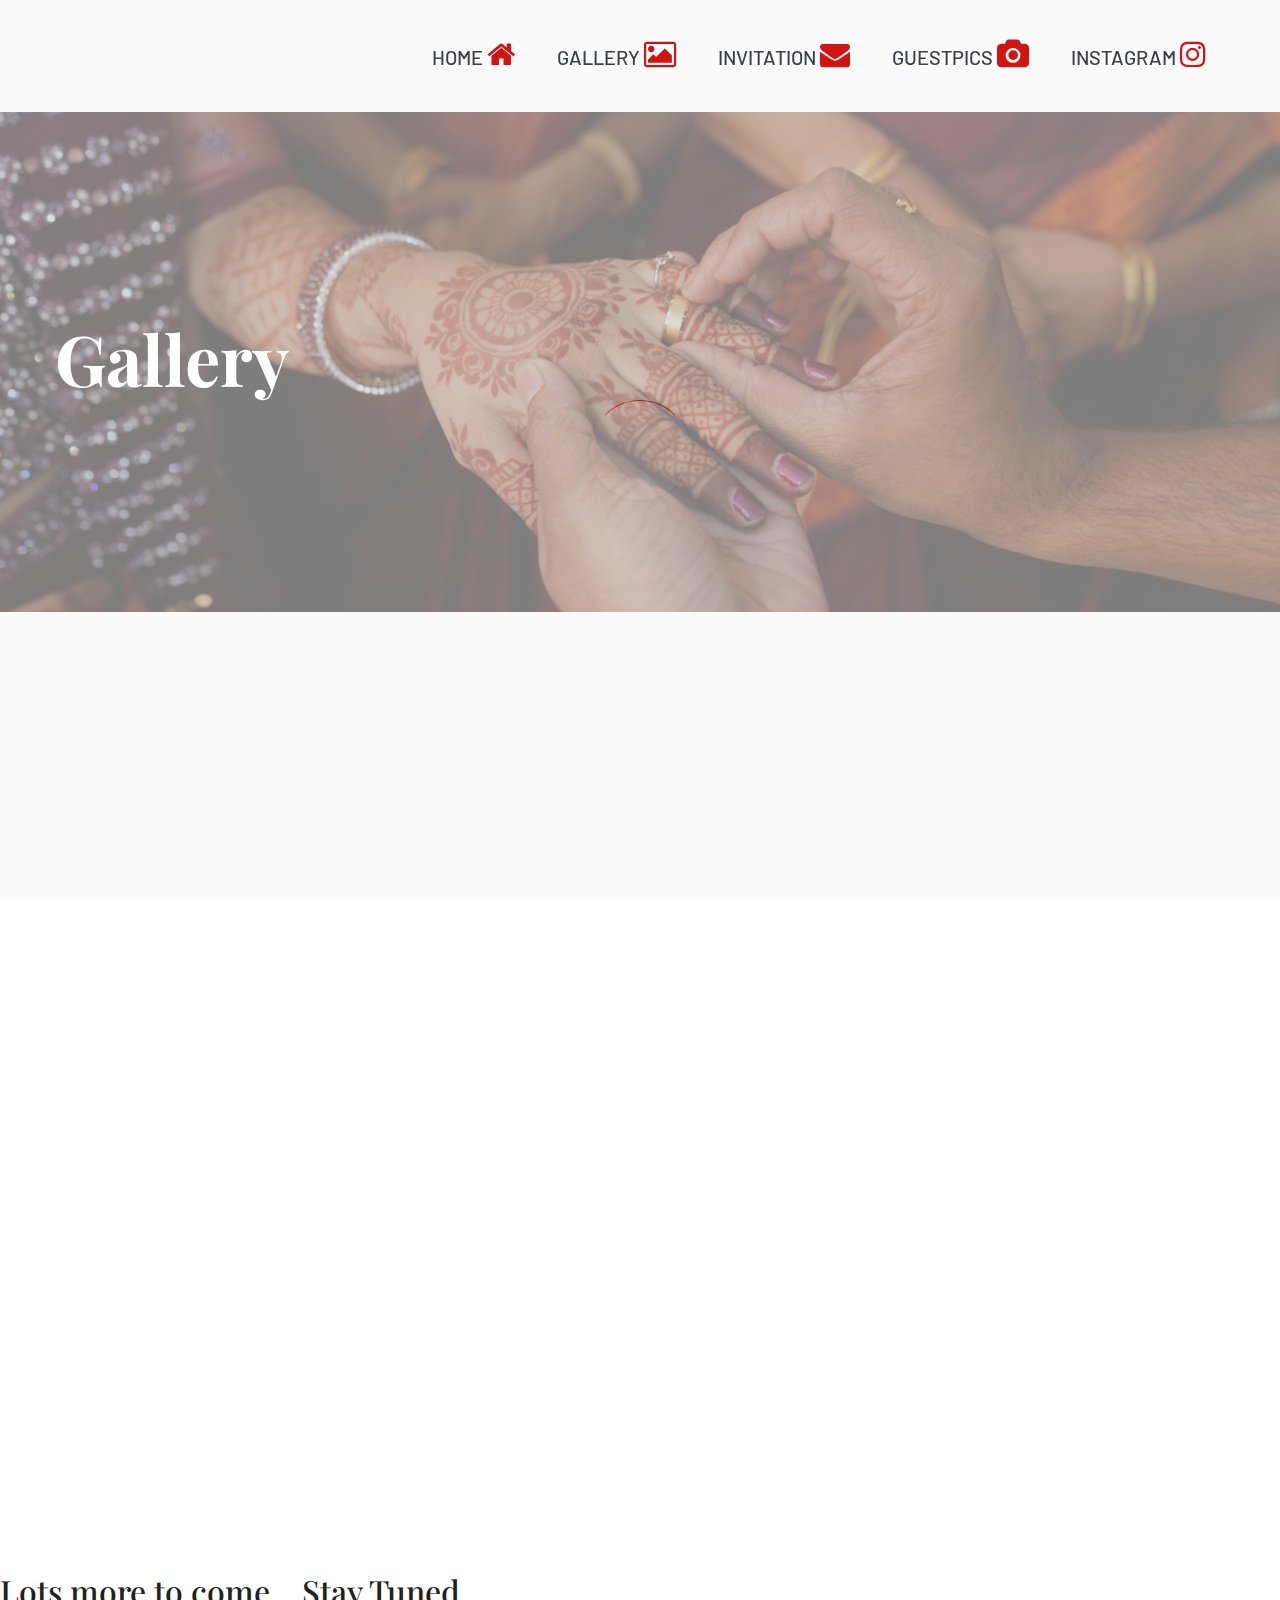
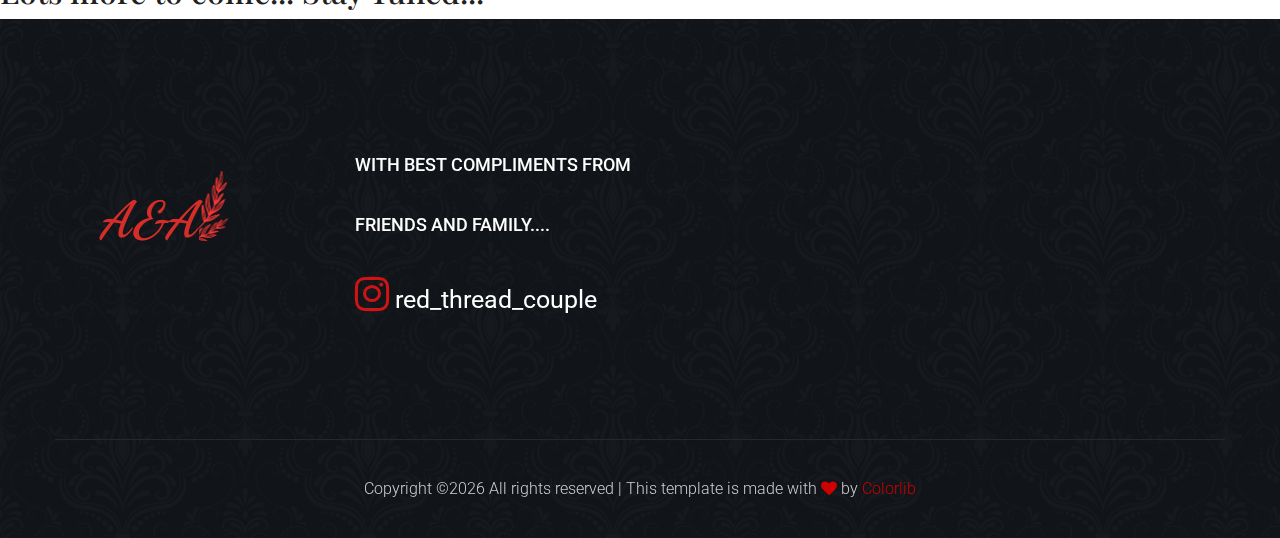
==== commit b243d7d2: "Update gallery.html" ====
--- a/gallery.html
+++ b/gallery.html
@@ -101,6 +101,26 @@
             </div>
         </div>
 
+      <div class="gallery-area section-padding30">
+            <div class="container">
+                <div class="row">
+                    <div class="col-lg-4 col-md-6 col-sm-12">
+                        <div class="single-gallery mb-30">
+                            <div class="gallery-img" style="background-image: url(https://drive.google.com/thumbnail?id=1mfEULUdY7B4ivD4QAML-QwN3njeuA4VY&sz=w1000);">
+                            </div>
+                            <div class="thumb-content-box">
+                                <div class="thumb-content">
+                                    <h3>image 01</h3>
+                                    <a href="https://drive.google.com/thumbnail?id=1mfEULUdY7B4ivD4QAML-QwN3njeuA4VY&sz=w1000" class="menorie-icon"> <i class="ti-plus"></i></a>
+                                </div>
+                            </div>
+                        </div>
+                    </div>
+                </div>
+            </div>
+        </div>
+      <h2>Lots more to come... Stay Tuned... </h2>
+
     <div class="gallery-area2 fix">
         <div class="container-fluid p-0">
             <div class="row">
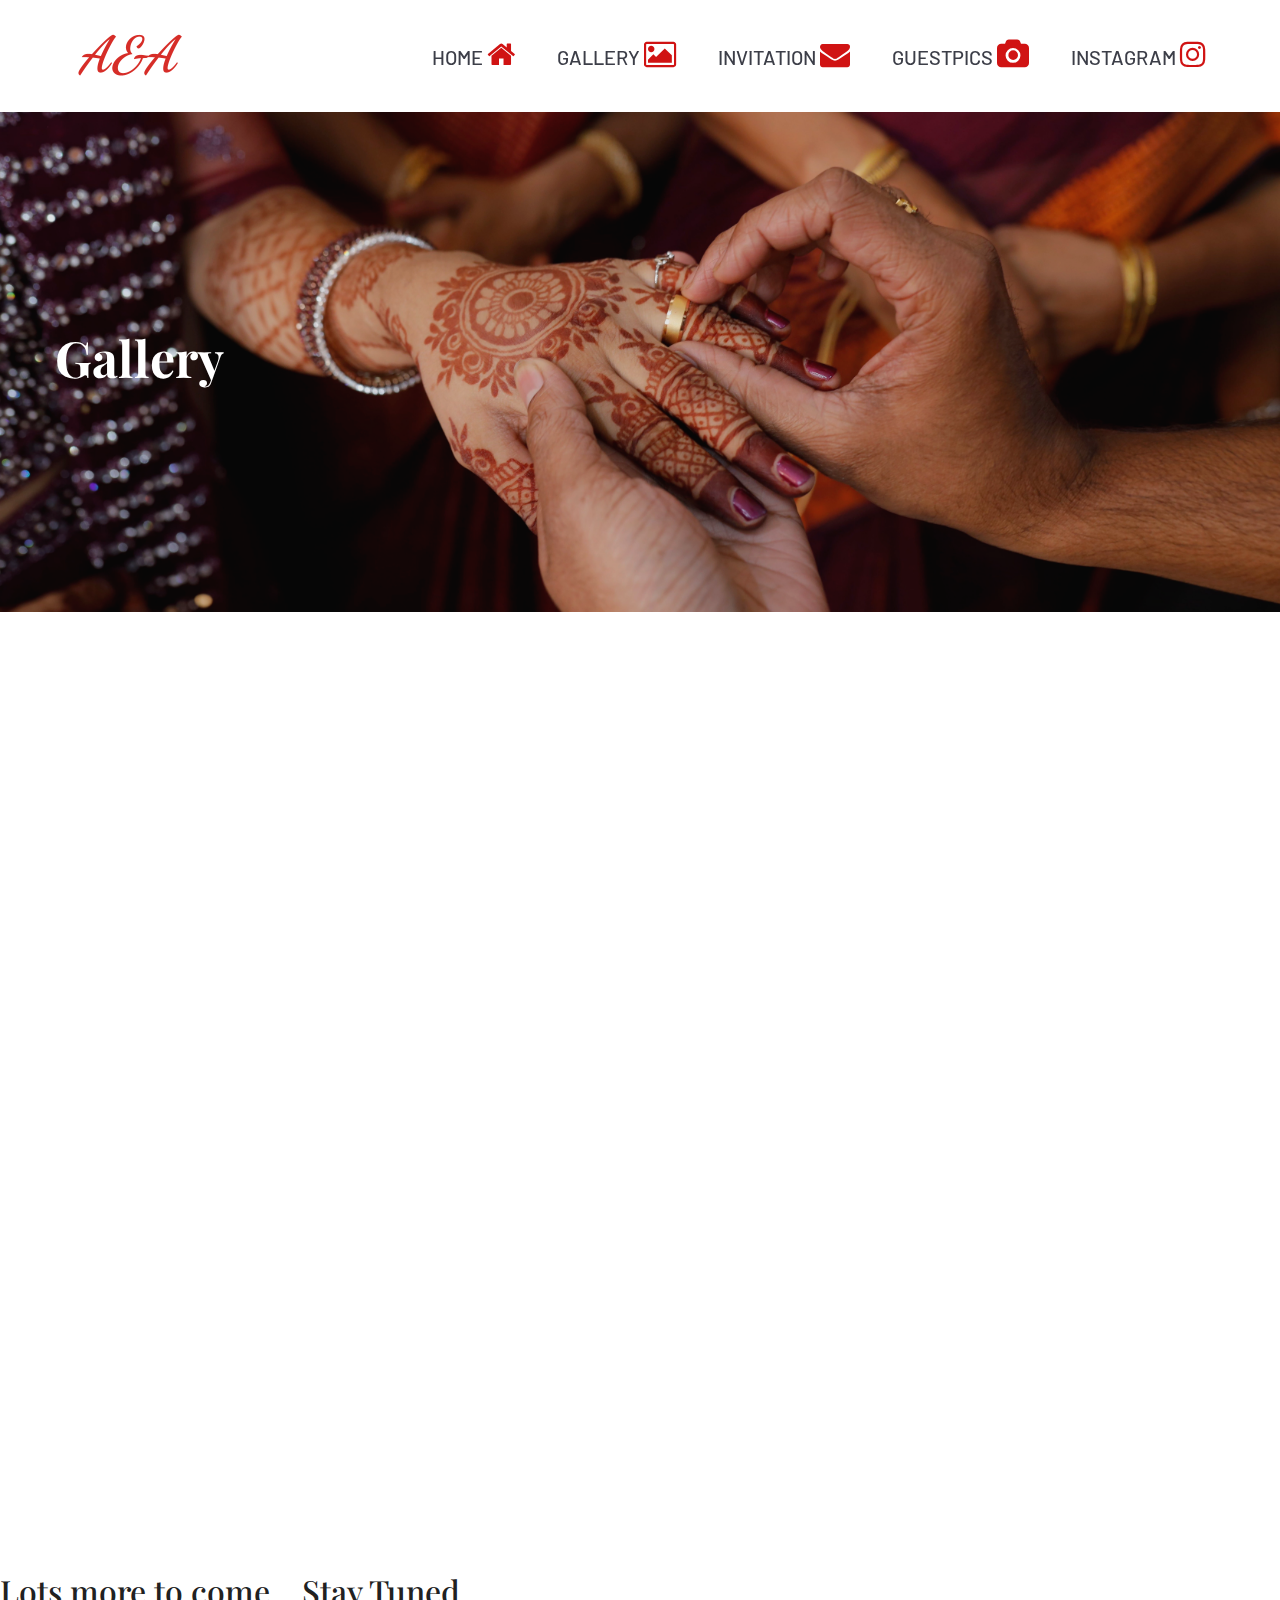
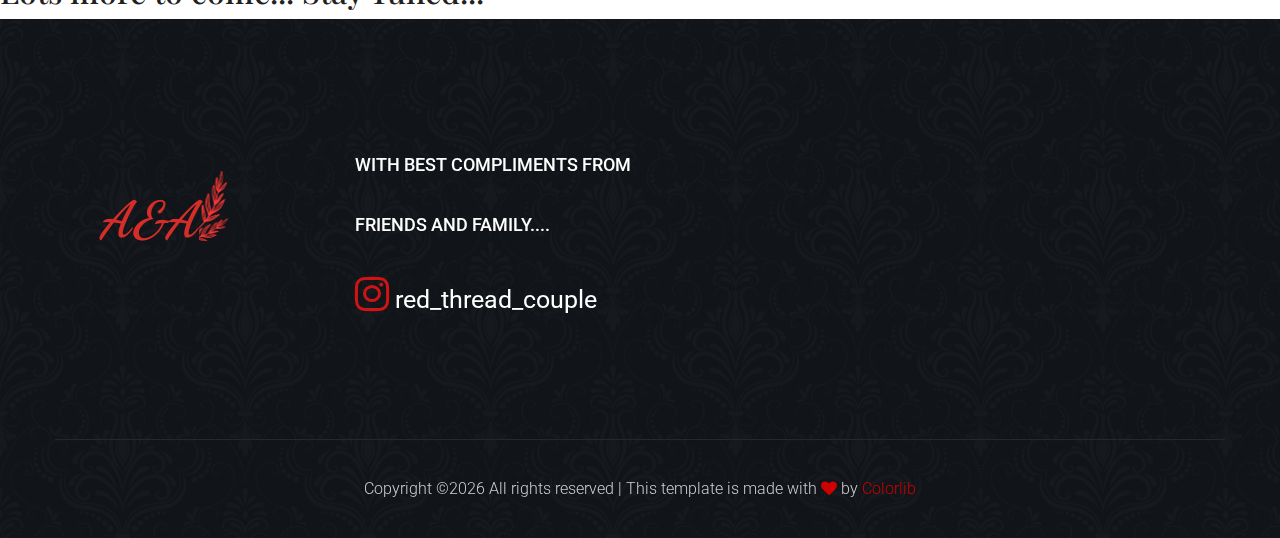
==== commit 9ea8742d: "Update gallery.html" ====
--- a/gallery.html
+++ b/gallery.html
@@ -44,7 +44,7 @@
                         <!-- Logo -->
                         <div class="col-xl-2 col-lg-2">
                             <div class="logo">
-                                <a href="index.html"><img src="assets/img/logo/logo.png" alt=""></a>
+                                <a href="index.html"><img src="assets/images/logo/logo.png" alt=""></a>
                             </div>
                         </div>
                         <div class="col-xl-10 col-lg-10 col-md-10">
@@ -57,18 +57,6 @@
                                         <li><a href="https://drive.google.com/file/d/1XGxn5IqGHzactRx6dPatIMrk4Y19030X/view" style="font-size:20px;" target="_blank"> Invitation <i class="fa fa-envelope" style="font-size:30px;color:rgb(208, 19, 19)"></i></a></li>                                                      
                                         <li><a href="https://weduploader.com/upload/YbHsGRP76k67dtM5" style="font-size:20px;"> GuestPics <i class="fa fa-camera" style="font-size:30px;color:rgb(208, 19, 19)"></i></a></li>                                                      
                                         <li><a href="https://www.instagram.com/red_thread_couple?utm_source=ig_web_button_share_sheet&igsh=ZDNlZDc0MzIxNw==" style="font-size:20px;" target="_blank"> Instagram <i class="fa fa-instagram" style="font-size:30px;color:rgb(208, 19, 19)"></i></a></li>
-                                        <!-- <li><a href="index.html"> home</a></li>
-                                        <li><a href="about.htmßl">About</a></li>
-                                        <li><a href="gallery.html">gallery</a></li>
-                                        <li><a href="booking.html">Guestbook</a></li>
-                                        <li><a href="blog.html">Blog</a>
-                                            <ul class="submenu">
-                                                <li><a href="blog.html">Blog</a></li>
-                                                <li><a href="single-blog.html">Blog Details</a></li>
-                                                <li><a href="elements.html">Element</a></li>
-                                            </ul>
-                                        </li>
-                                        <li><a href="contact.html">Contact Us</a></li> -->
                                     </ul>
                                 </nav>
                             </div>
--- a/assets/css/style.css
+++ b/assets/css/style.css
@@ -1 +1 @@
-@import url("https://fonts.googleapis.com/css?family=Barlow:300,400,500,600,700|Playfair+Display:400,500,600,700,800,900|Roboto:300,400,500,700&display=swap");.white-bg{background:#ffffff}.gray-bg{background:#f5f5f5}.section-bg1{background:#13151b}.gray-bg{background:#f7f7fd}.white-bg{background:#fff}.black-bg{background:#16161a}.theme-bg{background:#ff2828}.brand-bg{background:#f1f4fa}.testimonial-bg{background:#f9fafc}.white-color{color:#fff}.black-color{color:#16161a}.theme-color{color:#ff2828}.boxed-btn{background:#fff;color:#ff2828 !important;display:inline-block;padding:18px 44px;font-family:"Playfair Display",serif;font-size:14px;font-weight:400;border:0;border:1px solid #ff2828;letter-spacing:3px;text-align:center;color:#ff2828;text-transform:uppercase;cursor:pointer}.boxed-btn:hover{background:#ff2828;color:#fff !important;border:1px solid #ff2828}.boxed-btn:focus{outline:none}.boxed-btn.large-width{width:220px}[data-overlay]{position:relative;background-size:cover;background-repeat:no-repeat;background-position:center center}[data-overlay]::before{position:absolute;left:0;top:0;right:0;bottom:0;content:""}[data-opacity="1"]::before{opacity:0.1}[data-opacity="2"]::before{opacity:0.2}[data-opacity="3"]::before{opacity:0.3}[data-opacity="4"]::before{opacity:0.4}[data-opacity="5"]::before{opacity:0.5}[data-opacity="6"]::before{opacity:0.6}[data-opacity="7"]::before{opacity:0.7}[data-opacity="8"]::before{opacity:0.8}[data-opacity="9"]::before{opacity:0.9}body{font-family:"Roboto",sans-serif;font-weight:normal;font-style:normal}h1,h2,h3,h3,h4,h5,h6{font-family:"Playfair Display",serif;color:#212121;margin-top:0px;font-style:normal;font-weight:500;text-transform:normal}p{font-family:"Roboto",sans-serif;color:#2e3c40;font-size:16px;line-height:30px;margin-bottom:15px;font-weight:normal}.bg-img-1{background-image:url(../img/slider/slider-img-1.jpg)}.bg-img-2{background-image:url(../img/background-img/bg-img-2.jpg)}.cta-bg-1{background-image:url(../img/background-img/bg-img-3.jpg)}.img{max-width:100%;-webkit-transition:all .3s ease-out 0s;-moz-transition:all .3s ease-out 0s;-ms-transition:all .3s ease-out 0s;-o-transition:all .3s ease-out 0s;transition:all .3s ease-out 0s}.f-left{float:left}.f-right{float:right}.fix{overflow:hidden}.clear{clear:both}a,.button{-webkit-transition:all .3s ease-out 0s;-moz-transition:all .3s ease-out 0s;-ms-transition:all .3s ease-out 0s;-o-transition:all .3s ease-out 0s;transition:all .3s ease-out 0s}a:focus,.button:focus{text-decoration:none;outline:none}a{color:#635c5c}a:hover{color:#fff}a:focus,a:hover,.portfolio-cat a:hover,.footer -menu li a:hover{text-decoration:none}a,button{color:#fff;outline:medium none}button:focus,input:focus,input:focus,textarea,textarea:focus{outline:0}.uppercase{text-transform:uppercase}input:focus::-moz-placeholder{opacity:0;-webkit-transition:.4s;-o-transition:.4s;transition:.4s}.capitalize{text-transform:capitalize}h1 a,h2 a,h3 a,h4 a,h5 a,h6 a{color:inherit}ul{margin:0px;padding:0px}li{list-style:none}hr{border-bottom:1px solid #eceff8;border-top:0 none;margin:30px 0;padding:0}.theme-overlay{position:relative}.theme-overlay::before{background:#1696e7 none repeat scroll 0 0;content:"";height:100%;left:0;opacity:0.6;position:absolute;top:0;width:100%}.overlay{position:relative;z-index:0}.overlay::before{position:absolute;content:"";top:0;left:0;width:100%;height:100%;z-index:-1}.overlay2{position:relative;z-index:0}.overlay2::before{position:absolute;content:"";background-color:#2E2200;top:0;left:0;width:100%;height:100%;z-index:-1;opacity:0.5}.section-padding{padding-top:120px;padding-bottom:120px}.separator{border-top:1px solid #f2f2f2}.mb-90{margin-bottom:90px}@media (max-width: 767px){.mb-90{margin-bottom:30px}}@media (min-width: 768px) and (max-width: 991px){.mb-90{margin-bottom:45px}}.owl-carousel .owl-nav div{background:rgba(255,255,255,0.8) none repeat scroll 0 0;height:40px;left:20px;line-height:40px;font-size:22px;color:#646464;opacity:1;visibility:visible;position:absolute;text-align:center;top:50%;transform:translateY(-50%);transition:all 0.3s ease 0s;width:40px}.owl-carousel .owl-nav div.owl-next{left:auto;right:-30px}.owl-carousel .owl-nav div.owl-next i{position:relative;right:0;top:1px}.owl-carousel .owl-nav div.owl-prev i{position:relative;right:1px;top:0px}.owl-carousel:hover .owl-nav div{opacity:1;visibility:visible}.owl-carousel:hover .owl-nav div:hover{color:#fff;background:#ff3500}.btn{background:#ff2828;text-transform:uppercase;color:#fff;font-size:16px;font-weight:400;padding:30px 44px;padding:30px 27px;border-radius:30px;letter-spacing:1px;line-height:0;margin-bottom:0;cursor:pointer;display:inline-block;-moz-user-select:none;cursor:pointer;transition:color 0.4s linear;position:relative;z-index:1;border:0;overflow:hidden;margin:0}.btn::before{content:"";position:absolute;left:0;top:0;width:100%;height:100%;background:#da1b1b;z-index:1;border-radius:5px;transition:transform 0.5s;transition-timing-function:ease;transform-origin:0 0;transition-timing-function:cubic-bezier(0.5, 1.6, 0.4, 0.7);transform:scaleX(0)}.btn:hover::before{transform:scaleX(1);color:#fff !important;z-index:-1}.header-btn{background:#4043bc;padding:20px 11px;min-width:120px;position:relative}.header-btn::before{background:#ec4683}.btn-whit{background:#fff;text-transform:uppercase;color:#362d2b;font-size:16px;font-weight:400;padding:30px 44px;border-radius:30px}.btn.focus,.btn:focus{outline:0;box-shadow:none}.hero-btn{padding:30px 56px}.border-btn{background:none;-moz-user-select:none;border:2px solid #ff2828;padding:18px 38px;margin:10px;text-transform:capitalize;color:#ff2828;cursor:pointer;display:inline-block;font-size:14px;font-weight:500;letter-spacing:1px;margin-bottom:0;border-radius:5px;position:relative;transition:color 0.4s linear;position:relative;overflow:hidden;margin:0}.border-btn::before{border:2px solid transparent;content:"";position:absolute;left:0;top:0;width:100%;height:100%;background:#ff2828;z-index:-1;transition:transform 0.5s;transition-timing-function:ease;transform-origin:0 0;transition-timing-function:cubic-bezier(0.5, 1.6, 0.4, 0.7);transform:scaleY(0)}.border-btn:hover::before{transform:scaleY(1);order:2px solid transparent}.border-btn.border-btn2{padding:17px 52px}.send-btn{background:#ff2828;color:#fff;font-size:14px;width:100%;height:55px;border:none;border-radius:5px;cursor:pointer;transition:color 0.4s linear;position:relative;overflow:hidden;z-index:1}.send-btn::before{border:2px solid transparent;content:"";position:absolute;left:0;top:0;width:100%;height:100%;background:#e6373d;color:#ff2828;z-index:-1;transition:transform 0.5s;transition-timing-function:ease;transform-origin:0 0;transition-timing-function:cubic-bezier(0.5, 1.6, 0.4, 0.7);transform:scaleX(0)}.send-btn:hover::before{transform:scaleY(1);order:2px solid transparent;color:red}.breadcrumb>.active{color:#888}#scrollUp{background:#ff2828;height:50px;width:50px;right:31px;bottom:18px;color:#fff;font-size:20px;text-align:center;border-radius:50%;line-height:48px;border:2px solid transparent}@media (max-width: 575px){#scrollUp{right:16px}}#scrollUp:hover{color:#fff}.sticky-bar{left:0;margin:auto;position:fixed;top:0;width:100%;-webkit-box-shadow:0 10px 15px rgba(25,25,25,0.1);box-shadow:0 10px 15px rgba(25,25,25,0.1);z-index:9999;-webkit-animation:500ms ease-in-out 0s normal none 1 running fadeInDown;animation:500ms ease-in-out 0s normal none 1 running fadeInDown;-webkit-box-shadow:0 10px 15px rgba(25,25,25,0.1);background:#fff}.mt-5{margin-top:5px}.mt-10{margin-top:10px}.mt-15{margin-top:15px}.mt-20{margin-top:20px}.mt-25{margin-top:25px}.mt-30{margin-top:30px}.mt-35{margin-top:35px}.mt-40{margin-top:40px}.mt-45{margin-top:45px}.mt-50{margin-top:50px}.mt-55{margin-top:55px}.mt-60{margin-top:60px}.mt-65{margin-top:65px}.mt-70{margin-top:70px}.mt-75{margin-top:75px}.mt-80{margin-top:80px}.mt-85{margin-top:85px}.mt-90{margin-top:90px}.mt-95{margin-top:95px}.mt-100{margin-top:100px}.mt-105{margin-top:105px}.mt-110{margin-top:110px}.mt-115{margin-top:115px}.mt-120{margin-top:120px}.mt-125{margin-top:125px}.mt-130{margin-top:130px}.mt-135{margin-top:135px}.mt-140{margin-top:140px}.mt-145{margin-top:145px}.mt-150{margin-top:150px}.mt-155{margin-top:155px}.mt-160{margin-top:160px}.mt-165{margin-top:165px}.mt-170{margin-top:170px}.mt-175{margin-top:175px}.mt-180{margin-top:180px}.mt-185{margin-top:185px}.mt-190{margin-top:190px}.mt-195{margin-top:195px}.mt-200{margin-top:200px}.mb-5{margin-bottom:5px}.mb-10{margin-bottom:10px}.mb-15{margin-bottom:15px}.mb-20{margin-bottom:20px}.mb-25{margin-bottom:25px}.mb-30{margin-bottom:30px}.mb-35{margin-bottom:35px}.mb-40{margin-bottom:40px}.mb-45{margin-bottom:45px}.mb-50{margin-bottom:50px}.mb-55{margin-bottom:55px}.mb-60{margin-bottom:60px}.mb-65{margin-bottom:65px}.mb-70{margin-bottom:70px}.mb-75{margin-bottom:75px}.mb-80{margin-bottom:80px}.mb-85{margin-bottom:85px}.mb-90{margin-bottom:90px}.mb-95{margin-bottom:95px}.mb-100{margin-bottom:100px}.mb-105{margin-bottom:105px}.mb-110{margin-bottom:110px}.mb-115{margin-bottom:115px}.mb-120{margin-bottom:120px}.mb-125{margin-bottom:125px}.mb-130{margin-bottom:130px}.mb-135{margin-bottom:135px}.mb-140{margin-bottom:140px}.mb-145{margin-bottom:145px}.mb-150{margin-bottom:150px}.mb-155{margin-bottom:155px}.mb-160{margin-bottom:160px}.mb-165{margin-bottom:165px}.mb-170{margin-bottom:170px}.mb-175{margin-bottom:175px}.mb-180{margin-bottom:180px}.mb-185{margin-bottom:185px}.mb-190{margin-bottom:190px}.mb-195{margin-bottom:195px}.mb-200{margin-bottom:200px}.ml-5{margin-left:5px}.ml-10{margin-left:10px}.ml-15{margin-left:15px}.ml-20{margin-left:20px}.ml-25{margin-left:25px}.ml-30{margin-left:30px}.ml-35{margin-left:35px}.ml-40{margin-left:40px}.ml-45{margin-left:45px}.ml-50{margin-left:50px}.ml-55{margin-left:55px}.ml-60{margin-left:60px}.ml-65{margin-left:65px}.ml-70{margin-left:70px}.ml-75{margin-left:75px}.ml-80{margin-left:80px}.ml-85{margin-left:85px}.ml-90{margin-left:90px}.ml-95{margin-left:95px}.ml-100{margin-left:100px}.ml-105{margin-left:105px}.ml-110{margin-left:110px}.ml-115{margin-left:115px}.ml-120{margin-left:120px}.ml-125{margin-left:125px}.ml-130{margin-left:130px}.ml-135{margin-left:135px}.ml-140{margin-left:140px}.ml-145{margin-left:145px}.ml-150{margin-left:150px}.ml-155{margin-left:155px}.ml-160{margin-left:160px}.ml-165{margin-left:165px}.ml-170{margin-left:170px}.ml-175{margin-left:175px}.ml-180{margin-left:180px}.ml-185{margin-left:185px}.ml-190{margin-left:190px}.ml-195{margin-left:195px}.ml-200{margin-left:200px}.mr-5{margin-right:5px}.mr-10{margin-right:10px}.mr-15{margin-right:15px}.mr-20{margin-right:20px}.mr-25{margin-right:25px}.mr-30{margin-right:30px}.mr-35{margin-right:35px}.mr-40{margin-right:40px}.mr-45{margin-right:45px}.mr-50{margin-right:50px}.mr-55{margin-right:55px}.mr-60{margin-right:60px}.mr-65{margin-right:65px}.mr-70{margin-right:70px}.mr-75{margin-right:75px}.mr-80{margin-right:80px}.mr-85{margin-right:85px}.mr-90{margin-right:90px}.mr-95{margin-right:95px}.mr-100{margin-right:100px}.mr-105{margin-right:105px}.mr-110{margin-right:110px}.mr-115{margin-right:115px}.mr-120{margin-right:120px}.mr-125{margin-right:125px}.mr-130{margin-right:130px}.mr-135{margin-right:135px}.mr-140{margin-right:140px}.mr-145{margin-right:145px}.mr-150{margin-right:150px}.mr-155{margin-right:155px}.mr-160{margin-right:160px}.mr-165{margin-right:165px}.mr-170{margin-right:170px}.mr-175{margin-right:175px}.mr-180{margin-right:180px}.mr-185{margin-right:185px}.mr-190{margin-right:190px}.mr-195{margin-right:195px}.mr-200{margin-right:200px}.pt-5{padding-top:5px}.pt-10{padding-top:10px}.pt-15{padding-top:15px}.pt-20{padding-top:20px}.pt-25{padding-top:25px}.pt-30{padding-top:30px}.pt-35{padding-top:35px}.pt-40{padding-top:40px}.pt-45{padding-top:45px}.pt-50{padding-top:50px}.pt-55{padding-top:55px}.pt-60{padding-top:60px}.pt-65{padding-top:65px}.pt-70{padding-top:70px}.pt-75{padding-top:75px}.pt-80{padding-top:80px}.pt-85{padding-top:85px}.pt-90{padding-top:90px}.pt-95{padding-top:95px}.pt-100{padding-top:100px}.pt-105{padding-top:105px}.pt-110{padding-top:110px}.pt-115{padding-top:115px}.pt-120{padding-top:120px}.pt-125{padding-top:125px}.pt-130{padding-top:130px}.pt-135{padding-top:135px}.pt-140{padding-top:140px}.pt-145{padding-top:145px}.pt-150{padding-top:150px}.pt-155{padding-top:155px}.pt-160{padding-top:160px}.pt-165{padding-top:165px}.pt-170{padding-top:170px}.pt-175{padding-top:175px}.pt-180{padding-top:180px}.pt-185{padding-top:185px}.pt-190{padding-top:190px}.pt-195{padding-top:195px}.pt-200{padding-top:200px}.pt-260{padding-top:260px}.pb-5{padding-bottom:5px}.pb-10{padding-bottom:10px}.pb-15{padding-bottom:15px}.pb-20{padding-bottom:20px}.pb-25{padding-bottom:25px}.pb-30{padding-bottom:30px}.pb-35{padding-bottom:35px}.pb-40{padding-bottom:40px}.pb-45{padding-bottom:45px}.pb-50{padding-bottom:50px}.pb-55{padding-bottom:55px}.pb-60{padding-bottom:60px}.pb-65{padding-bottom:65px}.pb-70{padding-bottom:70px}.pb-75{padding-bottom:75px}.pb-80{padding-bottom:80px}.pb-85{padding-bottom:85px}.pb-90{padding-bottom:90px}.pb-95{padding-bottom:95px}.pb-100{padding-bottom:100px}.pb-105{padding-bottom:105px}.pb-110{padding-bottom:110px}.pb-115{padding-bottom:115px}.pb-120{padding-bottom:120px}.pb-125{padding-bottom:125px}.pb-130{padding-bottom:130px}.pb-135{padding-bottom:135px}.pb-140{padding-bottom:140px}.pb-145{padding-bottom:145px}.pb-150{padding-bottom:150px}.pb-155{padding-bottom:155px}.pb-160{padding-bottom:160px}.pb-165{padding-bottom:165px}.pb-170{padding-bottom:170px}.pb-175{padding-bottom:175px}.pb-180{padding-bottom:180px}.pb-185{padding-bottom:185px}.pb-190{padding-bottom:190px}.pb-195{padding-bottom:195px}.pb-200{padding-bottom:200px}.pl-5{padding-left:5px}.pl-10{padding-left:10px}.pl-15{padding-left:15px}.pl-20{padding-left:20px}.pl-25{padding-left:25px}.pl-30{padding-left:30px}.pl-35{padding-left:35px}.pl-40{padding-left:40px}.pl-45{padding-left:45px}.pl-50{padding-left:50px}.pl-55{padding-left:55px}.pl-60{padding-left:60px}.pl-65{padding-left:65px}.pl-70{padding-left:70px}.pl-75{padding-left:75px}.pl-80{padding-left:80px}.pl-85{padding-left:85px}.pl-90{padding-left:90px}.pl-95{padding-left:95px}.pl-100{padding-left:100px}.pl-105{padding-left:105px}.pl-110{padding-left:110px}.pl-115{padding-left:115px}.pl-120{padding-left:120px}.pl-125{padding-left:125px}.pl-130{padding-left:130px}.pl-135{padding-left:135px}.pl-140{padding-left:140px}.pl-145{padding-left:145px}.pl-150{padding-left:150px}.pl-155{padding-left:155px}.pl-160{padding-left:160px}.pl-165{padding-left:165px}.pl-170{padding-left:170px}.pl-175{padding-left:175px}.pl-180{padding-left:180px}.pl-185{padding-left:185px}.pl-190{padding-left:190px}.pl-195{padding-left:195px}.pl-200{padding-left:200px}.pr-5{padding-right:5px}.pr-10{padding-right:10px}.pr-15{padding-right:15px}.pr-20{padding-right:20px}.pr-25{padding-right:25px}.pr-30{padding-right:30px}.pr-35{padding-right:35px}.pr-40{padding-right:40px}.pr-45{padding-right:45px}.pr-50{padding-right:50px}.pr-55{padding-right:55px}.pr-60{padding-right:60px}.pr-65{padding-right:65px}.pr-70{padding-right:70px}.pr-75{padding-right:75px}.pr-80{padding-right:80px}.pr-85{padding-right:85px}.pr-90{padding-right:90px}.pr-95{padding-right:95px}.pr-100{padding-right:100px}.pr-105{padding-right:105px}.pr-110{padding-right:110px}.pr-115{padding-right:115px}.pr-120{padding-right:120px}.pr-125{padding-right:125px}.pr-130{padding-right:130px}.pr-135{padding-right:135px}.pr-140{padding-right:140px}.pr-145{padding-right:145px}.pr-150{padding-right:150px}.pr-155{padding-right:155px}.pr-160{padding-right:160px}.pr-165{padding-right:165px}.pr-170{padding-right:170px}.pr-175{padding-right:175px}.pr-180{padding-right:180px}.pr-185{padding-right:185px}.pr-190{padding-right:190px}.pr-195{padding-right:195px}.pr-200{padding-right:200px}.bounce-animate{animation-name:float-bob;animation-duration:2s;animation-iteration-count:infinite;-moz-animation-name:float-bob;-moz-animation-duration:2s;-moz-animation-iteration-count:infinite;-moz-animation-timing-function:linear;-ms-animation-name:float-bob;-ms-animation-duration:2s;-ms-animation-iteration-count:infinite;-ms-animation-timing-function:linear;-o-animation-name:float-bob;-o-animation-duration:2s;-o-animation-iteration-count:infinite;-o-animation-timing-function:linear}@-webkit-keyframes float-bob{0%{-webkit-transform:translateY(-20px);transform:translateY(-20px)}50%{-webkit-transform:translateY(-10px);transform:translateY(-10px)}100%{-webkit-transform:translateY(-20px);transform:translateY(-20px)}}.heartbeat{animation:heartbeat 1s infinite alternate}@-webkit-keyframes heartbeat{to{-webkit-transform:scale(1.03);transform:scale(1.03)}}.rotateme{-webkit-animation-name:rotateme;animation-name:rotateme;-webkit-animation-duration:30s;animation-duration:30s;-webkit-animation-iteration-count:infinite;animation-iteration-count:infinite;-webkit-animation-timing-function:linear;animation-timing-function:linear}@keyframes rotateme{from{-webkit-transform:rotate(0deg);transform:rotate(0deg)}to{-webkit-transform:rotate(360deg);transform:rotate(360deg)}}@-webkit-keyframes rotateme{from{-webkit-transform:rotate(0deg)}to{-webkit-transform:rotate(360deg)}}.services-img::before{content:"";position:absolute;left:50%;top:50%;height:150px;width:150px;background:#520c0c;z-index:-1;border-radius:50%;transform:translate(-50%, -50%);animation:pulse-border 3000ms ease-out infinite}@keyframes pulse-border{0%{transform:translateX(-50%) translateY(-50%) translateZ(0) scale(1);opacity:1}100%{transform:translateX(-50%) translateY(-50%) translateZ(0) scale(1.5);opacity:0}}@-webkit-keyframes pulse-border{0%{transform:translateX(-50%) translateY(-50%) translateZ(0) scale(1);opacity:1}100%{transform:translateX(-50%) translateY(-50%) translateZ(0) scale(1.5);opacity:0}}.preloader{background-color:#f7f7f7;width:100%;height:100%;position:fixed;top:0;left:0;right:0;bottom:0;z-index:999999;-webkit-transition:.6s;-o-transition:.6s;transition:.6s;margin:0 auto}.preloader .preloader-circle{width:100px;height:100px;position:relative;border-style:solid;border-width:1px;border-top-color:#ff2828;border-bottom-color:transparent;border-left-color:transparent;border-right-color:transparent;z-index:10;border-radius:50%;-webkit-box-shadow:0 1px 5px 0 rgba(35,181,185,0.15);box-shadow:0 1px 5px 0 rgba(35,181,185,0.15);background-color:#ffffff;-webkit-animation:zoom 2000ms infinite ease;animation:zoom 2000ms infinite ease;-webkit-transition:.6s;-o-transition:.6s;transition:.6s}.preloader .preloader-circle2{border-top-color:#0078ff}.preloader .preloader-img{position:absolute;top:50%;z-index:200;left:0;right:0;margin:0 auto;text-align:center;display:inline-block;-webkit-transform:translateY(-50%);-ms-transform:translateY(-50%);transform:translateY(-50%);padding-top:6px;-webkit-transition:.6s;-o-transition:.6s;transition:.6s}.preloader .preloader-img img{max-width:55px}.preloader .pere-text strong{font-weight:800;color:#dca73a;text-transform:uppercase}@-webkit-keyframes zoom{0%{-webkit-transform:rotate(0deg);transform:rotate(0deg);-webkit-transition:.6s;-o-transition:.6s;transition:.6s}100%{-webkit-transform:rotate(360deg);transform:rotate(360deg);-webkit-transition:.6s;-o-transition:.6s;transition:.6s}}@keyframes zoom{0%{-webkit-transform:rotate(0deg);transform:rotate(0deg);-webkit-transition:.6s;-o-transition:.6s;transition:.6s}100%{-webkit-transform:rotate(360deg);transform:rotate(360deg);-webkit-transition:.6s;-o-transition:.6s;transition:.6s}}.section-padding2{padding-top:200px;padding-bottom:200px}@media only screen and (min-width: 1200px) and (max-width: 1600px){.section-padding2{padding-top:200px;padding-bottom:200px}}@media only screen and (min-width: 992px) and (max-width: 1199px){.section-padding2{padding-top:200px;padding-bottom:200px}}@media only screen and (min-width: 768px) and (max-width: 991px){.section-padding2{padding-top:100px;padding-bottom:100px}}@media only screen and (min-width: 576px) and (max-width: 767px){.section-padding2{padding-top:70px;padding-bottom:70px}}@media (max-width: 575px){.section-padding2{padding-top:70px;padding-bottom:70px}}.story-padding{padding-top:190px;padding-bottom:150px}@media only screen and (min-width: 992px) and (max-width: 1199px){.story-padding{padding-top:190px;padding-bottom:150px}}@media only screen and (min-width: 768px) and (max-width: 991px){.story-padding{padding-top:100px;padding-bottom:100px}}@media only screen and (min-width: 576px) and (max-width: 767px){.story-padding{padding-top:80px;padding-bottom:80px}}@media (max-width: 575px){.story-padding{padding-top:80px;padding-bottom:80px}}.gift-padding{padding-top:120px;padding-bottom:130px}@media only screen and (min-width: 992px) and (max-width: 1199px){.gift-padding{padding-top:120px;padding-bottom:130px}}@media only screen and (min-width: 768px) and (max-width: 991px){.gift-padding{padding-top:100px;padding-bottom:100px}}@media only screen and (min-width: 576px) and (max-width: 767px){.gift-padding{padding-top:100px;padding-bottom:100px}}@media (max-width: 575px){.gift-padding{padding-top:100px;padding-bottom:100px}}.section-padding30{padding-top:195px;padding-bottom:170px}@media only screen and (min-width: 1200px) and (max-width: 1600px){.section-padding30{padding-top:195px;padding-bottom:170px}}@media only screen and (min-width: 992px) and (max-width: 1199px){.section-padding30{padding-top:150px;padding-bottom:110px}}@media only screen and (min-width: 768px) and (max-width: 991px){.section-padding30{padding-top:100px;padding-bottom:100px}}@media only screen and (min-width: 576px) and (max-width: 767px){.section-padding30{padding-top:65px;padding-bottom:100px}}@media (max-width: 575px){.section-padding30{padding-top:65px;padding-bottom:100px}}.section-padding4{padding-top:100px;padding-bottom:170px}@media only screen and (min-width: 1200px) and (max-width: 1600px){.section-padding4{padding-top:100px;padding-bottom:170px}}@media only screen and (min-width: 992px) and (max-width: 1199px){.section-padding4{padding-top:100px;padding-bottom:110px}}@media only screen and (min-width: 768px) and (max-width: 991px){.section-padding4{padding-top:100px;padding-bottom:70px}}@media only screen and (min-width: 576px) and (max-width: 767px){.section-padding4{padding-top:0px;padding-bottom:30px}}@media (max-width: 575px){.section-padding4{padding-top:0px;padding-bottom:30px}}.testimonial-padding{padding-top:157px;padding-bottom:157px}@media only screen and (min-width: 1200px) and (max-width: 1600px){.testimonial-padding{padding-top:157px;padding-bottom:157px}}@media only screen and (min-width: 992px) and (max-width: 1199px){.testimonial-padding{padding-top:120px;padding-bottom:120px}}@media only screen and (min-width: 768px) and (max-width: 991px){.testimonial-padding{padding-top:100px;padding-bottom:100px}}@media only screen and (min-width: 576px) and (max-width: 767px){.testimonial-padding{padding-top:80px;padding-bottom:60px}}@media (max-width: 575px){.testimonial-padding{padding-top:80px;padding-bottom:60px}}.footer-padding{padding-top:135px;padding-bottom:74px}@media only screen and (min-width: 992px) and (max-width: 1199px){.footer-padding{padding-top:120px;padding-bottom:74px}}@media only screen and (min-width: 768px) and (max-width: 991px){.footer-padding{padding-top:120px;padding-bottom:0px}}@media only screen and (min-width: 576px) and (max-width: 767px){.footer-padding{padding-top:100px;padding-bottom:0px}}@media (max-width: 575px){.footer-padding{padding-top:100px;padding-bottom:0px}}.section-padding-b{padding-bottom:150px}@media only screen and (min-width: 992px) and (max-width: 1199px){.section-padding-b{padding-bottom:70x}}@media only screen and (min-width: 768px) and (max-width: 991px){.section-padding-b{padding-bottom:50px}}@media only screen and (min-width: 576px) and (max-width: 767px){.section-padding-b{padding-bottom:50px}}@media (max-width: 575px){.section-padding-b{padding-bottom:50px}}.section-tittle img{-webkit-transition:all .6s ease-out 0s;-moz-transition:all .6s ease-out 0s;-ms-transition:all .6s ease-out 0s;-o-transition:all .6s ease-out 0s;transition:all .6s ease-out 0s;position:relative;top:-5px;margin-bottom:25px}@media (max-width: 575px){.section-tittle img{width:95%}}.section-tittle h2{color:#212121;font-size:40px;font-weight:700;line-height:1.3}@media (max-width: 575px){.section-tittle h2{font-size:39px;line-height:1.3}}.section-tittle.tittle-form img{position:relative;top:5px;width:unset}.section-tittle.tittle-form h2{font-size:30px}@media only screen and (min-width: 768px) and (max-width: 991px){.section-tittle.tittle-form h2{font-size:34px;line-height:1.3}}@media (max-width: 575px){.section-tittle.tittle-form h2{font-size:21px;line-height:1.3}}.section-bg{background-size:cover !important;background-repeat:no-repeat !important;background-position:center center !important}.white-bg{background:#ffffff}.gray-bg{background:#f5f5f5}.section-bg1{background:#13151b}.gray-bg{background:#f7f7fd}.white-bg{background:#fff}.black-bg{background:#16161a}.theme-bg{background:#ff2828}.brand-bg{background:#f1f4fa}.testimonial-bg{background:#f9fafc}.white-color{color:#fff}.black-color{color:#16161a}.theme-color{color:#ff2828}.owl-carousel .owl-stage{display:flex}@media only screen and (min-width: 768px) and (max-width: 991px){.main-header{padding:15px 0}}@media only screen and (min-width: 576px) and (max-width: 767px){.main-header{padding:15px 0}}@media (max-width: 575px){.main-header{padding:15px 0}}.main-header .main-menu ul li{display:inline-block;position:relative;z-index:1}.main-header .main-menu ul li a{color:#3c3e48;font-weight:500;padding:39px 19px;text-transform:uppercase;display:block;font-size:16px;font-family:"Barlow",sans-serif;-webkit-transition:all .3s ease-out 0s;-moz-transition:all .3s ease-out 0s;-ms-transition:all .3s ease-out 0s;-o-transition:all .3s ease-out 0s;transition:all .3s ease-out 0s}@media only screen and (min-width: 992px) and (max-width: 1199px){.main-header .main-menu ul li a{padding:39px 15px}}.main-header .main-menu ul li:hover>a{color:#ff2828}.main-header .main-menu ul ul.submenu{position:absolute;width:170px;background:#fff;left:0;top:120%;visibility:hidden;opacity:0;box-shadow:0 0 10px 3px rgba(0,0,0,0.05);padding:17px 0;border-top:5px solid #ff2828;border-bottom:5px solid #ff2828;border-radius:0 37px 0px 24px;-webkit-transition:all .3s ease-out 0s;-moz-transition:all .3s ease-out 0s;-ms-transition:all .3s ease-out 0s;-o-transition:all .3s ease-out 0s;transition:all .3s ease-out 0s}.main-header .main-menu ul ul.submenu>li{margin-left:7px;display:block}.main-header .main-menu ul ul.submenu>li>a{padding:6px 10px !important;font-size:14px;color:#0b1c39;text-transform:capitalize}.main-header .main-menu ul ul.submenu>li>a:hover{color:#ff2828;background:none}.main-header ul>li:hover>ul.submenu{visibility:visible;opacity:1;top:100%}.top-bg{background:#002d5b}.header-sticky ul li a{padding:10px 19px}.header-sticky.sticky-bar.sticky .main-menu ul>li>a{padding:26px 20px}.mobile_menu{position:absolute;right:0px;width:100%;z-index:99;top:-15px}.mobile_menu .slicknav_menu{background:transparent;margin-top:0px !important}.mobile_menu .slicknav_menu .slicknav_btn{top:-21px}.mobile_menu .slicknav_menu .slicknav_btn .slicknav_icon-bar{background-color:red !important}.mobile_menu .slicknav_menu .slicknav_nav{margin-top:24px !important}.mobile_menu .slicknav_menu .slicknav_nav a:hover{background:transparent;color:#ff2828}.mobile_menu .slicknav_menu .slicknav_nav a{font-size:15px;padding:7px 10px}.mobile_menu .slicknav_menu .slicknav_nav .slicknav_item a{padding:0 !important}.slider-height{height:980px}@media only screen and (min-width: 992px) and (max-width: 1199px){.slider-height{height:600px}}@media only screen and (min-width: 768px) and (max-width: 991px){.slider-height{height:500px}}@media only screen and (min-width: 576px) and (max-width: 767px){.slider-height{height:500px}}@media (max-width: 575px){.slider-height{height:350px}}.slider-height2{height:500px;background-size:cover}@media only screen and (min-width: 768px) and (max-width: 991px){.slider-height2{height:350px}}@media only screen and (min-width: 576px) and (max-width: 767px){.slider-height2{height:260px}}@media (max-width: 575px){.slider-height2{height:260px}}.slider-area2{background-image:url(../images/hero/hero2.jpg);background-repeat:no-repeat;background-size:cover}.slider-area{background-image:url(../images/hero/homeHero_1.jpg);background-repeat:no-repeat;background-position:center center;background-size:cover}.slider-area .hero__caption{overflow:hidden}.slider-area .hero__caption span{color:#fff;text-transform:uppercase;font-size:22px;font-weight:700;font-family:"Barlow",sans-serif;position:relative;display:inline-block;padding-left:50px;line-height:2.1;letter-spacing:0.3em;position:relative}@media only screen and (min-width: 576px) and (max-width: 767px){.slider-area .hero__caption span{font-size:18px;margin-bottom:7px}}@media (max-width: 575px){.slider-area .hero__caption span{font-size:18px;margin-bottom:7px}}.slider-area .hero__caption span::before{content:"";position:absolute;left:0;bottom:0;top:0;background-image:url(../images/hero/hero_shape1.png);width:36px;height:45px;background-repeat:no-repeat}.slider-area .hero__caption h1{font-size:99px;font-weight:700;margin-bottom:14px;color:#fff;font-family:"Playfair Display",serif;line-height:1.2;text-transform:capitalize;margin-bottom:30px;position:relative}.slider-area .hero__caption h1::before{content:"";position:absolute;right:34px;top:-17px;background-image:url(../images/hero/hero_shape2.png);width:80px;height:84px;background-repeat:no-repeat}@media only screen and (min-width: 992px) and (max-width: 1199px){.slider-area .hero__caption h1::before{right:0;top:-39px}}@media only screen and (min-width: 768px) and (max-width: 991px){.slider-area .hero__caption h1::before{right:-2px;top:-42px}}@media only screen and (min-width: 576px) and (max-width: 767px){.slider-area .hero__caption h1::before{display:none}}@media (max-width: 575px){.slider-area .hero__caption h1::before{display:none}}@media only screen and (min-width: 992px) and (max-width: 1199px){.slider-area .hero__caption h1{font-size:50px;line-height:1.2}}@media only screen and (min-width: 768px) and (max-width: 991px){.slider-area .hero__caption h1{font-size:52px;line-height:1.2;margin-bottom:10px}}@media only screen and (min-width: 576px) and (max-width: 767px){.slider-area .hero__caption h1{font-size:47px;line-height:1.4;margin-bottom:8px}}@media (max-width: 575px){.slider-area .hero__caption h1{font-size:33px;line-height:1.4;margin-bottom:8px}}.slider-area .hero__caption h1 strong{font-style:italic;font-size:49px;font-family:"Playfair Display",serif;font-weight:400;padding:0 7px 0 4px}@media only screen and (min-width: 768px) and (max-width: 991px){.slider-area .hero__caption h1 strong{font-size:40px}}@media only screen and (min-width: 576px) and (max-width: 767px){.slider-area .hero__caption h1 strong{font-size:25px}}@media (max-width: 575px){.slider-area .hero__caption h1 strong{font-size:20px}}.slider-area .hero__caption p{color:#fff;text-transform:uppercase;font-size:23px;letter-spacing:0.2em}@media only screen and (min-width: 768px) and (max-width: 991px){.slider-area .hero__caption p{font-size:15px}}@media only screen and (min-width: 576px) and (max-width: 767px){.slider-area .hero__caption p{font-size:15px}}@media (max-width: 575px){.slider-area .hero__caption p{font-size:13px}}.slider-area .hero__img img{max-width:584px;max-height:607px}@media only screen and (min-width: 992px) and (max-width: 1199px){.slider-area .hero__img img{max-width:386px}}.hero-overly{position:relative;z-index:0}.hero-overly::before{position:absolute;content:"";background-color:rgba(0,0,0,0.1);width:100%;height:100%;left:0;top:0;bottom:0;right:0;z-index:1;background-repeat:no-repeat}.slider-area2 .hero-cap{position:relative;z-index:1}.slider-area2 .hero-cap h2{color:#fff;font-size:70px;font-weight:700;text-transform:capitalize}.services-area{padding-top:270px}.header2{background:#fbf7f3}.Our-story-area{position:relative}.Our-story-area .story-img img{width:100%}.Our-story-area .story-img .story2{position:relative;bottom:-51px;left:-30px}@media only screen and (min-width: 768px) and (max-width: 991px){.Our-story-area .story-img .story2{bottom:0px;left:0px}}@media only screen and (min-width: 576px) and (max-width: 767px){.Our-story-area .story-img .story2{bottom:0px;left:0px}}@media (max-width: 575px){.Our-story-area .story-img .story2{bottom:0px;left:0px}}.Our-story-area .story-caption{display:flex;align-items:center}.Our-story-area .story-caption .story-details{padding-left:150px;padding-right:24px}@media only screen and (min-width: 992px) and (max-width: 1199px){.Our-story-area .story-caption .story-details{padding-left:121px;padding-right:24px}}@media (max-width: 575px){.Our-story-area .story-caption .story-details{padding-left:94px;padding-right:5px}}.Our-story-area .story-caption .story-details h4{font-size:30px;font-weight:400;color:#fff;text-transform:capitalize;margin-bottom:21px}.Our-story-area .story-caption .story-details p{color:#fff}@media (max-width: 575px){.Our-story-area .story-caption .story-details p{font-size:15px}}.Our-story-area .story-caption.background-img{width:474px;height:583px;background-repeat:no-repeat;background-size:cover}@media (max-width: 575px){.Our-story-area .story-caption.background-img{width:291px;height:395px}}.pricing-card-area .single-card{background:#fff;padding:70px 25px;padding-bottom:0;box-shadow:0px 0px 9px 0px rgba(131,93,248,0.07);-webkit-transition:all .3s ease-out 0s;-moz-transition:all .3s ease-out 0s;-ms-transition:all .3s ease-out 0s;-o-transition:all .3s ease-out 0s;transition:all .3s ease-out 0s;border:1px solid transparent}.pricing-card-area .single-card .card-top{border-bottom:2px solid #f4f4f4;margin-bottom:46px}.pricing-card-area .single-card .card-top span{font-size:50px;display:block;margin-bottom:10px}.pricing-card-area .single-card .card-top h4{color:#2e3c40;font-size:25px;font-weight:700;margin-bottom:26px}.pricing-card-area .single-card .card-bottom ul li{color:#636363;font-weight:300;margin-bottom:26px;font-size:16px}.pricing-card-area .single-card .card-bottom ul li:last-child{margin-bottom:0px}.pricing-card-area .single-card .card-bottom ul li i{padding-right:7px}.pricing-card-area .single-card .card-buttons{-webkit-transition:all .3s ease-out 0s;-moz-transition:all .3s ease-out 0s;-ms-transition:all .3s ease-out 0s;-o-transition:all .3s ease-out 0s;transition:all .3s ease-out 0s;visibility:hidden;opacity:0}.pricing-card-area .single-card.active{padding-bottom:70px;border:1px solid #ff2828}.pricing-card-area .single-card.active .card-buttons{visibility:visible;opacity:1}.pricing-card-area .single-card:hover{box-shadow:0px 10px 30px 0px rgba(133,66,189,0.1);border:1px solid #ff2828;padding-bottom:70px}.pricing-card-area .single-card:hover .card-buttons{visibility:visible;opacity:1}.count-down-area{position:relative;top:-73px}.count-down-area .count-down-wrapper{background-repeat:no-repeat;background-size:cover;background-position:center center}.count-down-area .count-down-wrapper .single-counter{padding:44px 10px 44px 9px;margin-bottom:30px}.count-down-area .count-down-wrapper .single-counter span{color:#fff;font-size:36px;line-height:1;margin-bottom:12px;display:block;font-weight:600;text-transform:uppercase;font-family:"Barlow",sans-serif}.count-down-area .count-down-wrapper .single-counter p{font-size:18px;color:#fff;line-height:1;margin:0;padding:0;font-weight:600;text-transform:uppercase;font-family:"Barlow",sans-serif}.gallery-area .single-gallery{overflow:hidden}.gallery-area .single-gallery:hover::before{opacity:1;visibility:visible}.gallery-area .single-gallery .gallery-img{position:relative;height:565px;background-size:cover;background-repeat:no-repeat}.gallery-area .single-gallery .thumb-content-box{position:relative}.gallery-area .single-gallery .thumb-content-box .thumb-content{position:absolute;bottom:0;align-items:end;background:#e72526;display:flex;padding:32px 97px 32px 40px;opacity:0;visibility:hidden;-webkit-transition:all .4s ease-out 0s;-moz-transition:all .4s ease-out 0s;-ms-transition:all .4s ease-out 0s;-o-transition:all .4s ease-out 0s;transition:all .4s ease-out 0s;transform:translateX(-70%)}.gallery-area .single-gallery .thumb-content-box .thumb-content::before{content:"";position:absolute;right:0;bottom:0;background-image:url(../img/gallery/shape1.png);width:108px;height:61px;background-repeat:no-repeat}.gallery-area .single-gallery .thumb-content-box .thumb-content h3{color:#ffffff;font-weight:600;font-size:24px;margin:0}@media only screen and (min-width: 1200px) and (max-width: 1600px){.gallery-area .single-gallery .thumb-content-box .thumb-content h3{font-size:32px}}@media only screen and (min-width: 992px) and (max-width: 1199px){.gallery-area .single-gallery .thumb-content-box .thumb-content h3{font-size:32px}}@media only screen and (min-width: 576px) and (max-width: 767px){.gallery-area .single-gallery .thumb-content-box .thumb-content h3{font-size:27px}}@media (max-width: 575px){.gallery-area .single-gallery .thumb-content-box .thumb-content h3{font-size:23px}}.gallery-area .single-gallery .thumb-content-box .thumb-content a{color:#fff;width:30px;height:30px;line-height:30px;border-radius:50%;display:block;text-align:center;border:2px solid #fff;position:relative;right:-34px}.gallery-area .single-gallery .thumb-content-box .thumb-content a:hover{background:#fff;color:#ff0000}.single-gallery:hover .thumb-content-box .thumb-content{opacity:1;visibility:visible;transform:translateX(0)}.single-gallery:hover .memories-img .menorie-icon i{opacity:1;visibility:visible;transform:scale(1)}.gallery-area2 img{width:100%}.gift-area{background-repeat:no-repeat;background-size:cover;background-position:center center}.gift-area .gift-caption h2{font-size:70px;font-weight:700;margin-bottom:14px;color:#fff;font-family:"Playfair Display",serif;line-height:1.2;text-transform:capitalize;margin-bottom:14px}@media only screen and (min-width: 768px) and (max-width: 991px){.gift-area .gift-caption h2{font-size:55px}}@media only screen and (min-width: 576px) and (max-width: 767px){.gift-area .gift-caption h2{margin-bottom:20px;font-size:40px}}@media (max-width: 575px){.gift-area .gift-caption h2{font-size:26px;margin-bottom:20px}}.gift-area .gift-caption p{color:#fff;font-size:30px;margin-bottom:60px;line-height:1.3}@media (max-width: 575px){.gift-area .gift-caption p{font-size:23px}}@media only screen and (min-width: 576px) and (max-width: 767px){.gift-area .gift-caption p{font-size:19px}}@media (max-width: 575px){.gift-area .gift-caption p{font-size:18px}}.contact-form .form-wrapper{background:#fff;padding:125px 70px 115px 70px;box-shadow:0px 0px 86px 0px rgba(0,0,0,0.06);position:relative}.contact-form .form-wrapper #contact-form{position:relative;z-index:1}@media only screen and (min-width: 992px) and (max-width: 1199px){.contact-form .form-wrapper{padding:100px 82px 115px 82px}}@media only screen and (min-width: 768px) and (max-width: 991px){.contact-form .form-wrapper{padding:100px 82px 115px 82px}}@media only screen and (min-width: 576px) and (max-width: 767px){.contact-form .form-wrapper{padding:100px 34px 115px 36px}}@media (max-width: 575px){.contact-form .form-wrapper{padding:100px 34px 115px 36px}}.contact-form .form-wrapper .shape-inner-flower .shpe2{position:absolute;top:17px;left:16px;width:94%;height:839px}@media only screen and (min-width: 992px) and (max-width: 1199px){.contact-form .form-wrapper .shape-inner-flower .shpe2{height:800px}}@media only screen and (min-width: 768px) and (max-width: 991px){.contact-form .form-wrapper .shape-inner-flower .shpe2{height:800px}}@media only screen and (min-width: 576px) and (max-width: 767px){.contact-form .form-wrapper .shape-inner-flower .shpe2{height:780px;width:95%}}@media (max-width: 575px){.contact-form .form-wrapper .shape-inner-flower .shpe2{width:90%;height:778px}}.contact-form .form-wrapper .shape-outer-flower .outer-top{position:absolute;top:-62px;left:-143px;z-index:-1;-webkit-transition:all .6s ease-out 0s;-moz-transition:all .6s ease-out 0s;-ms-transition:all .6s ease-out 0s;-o-transition:all .6s ease-out 0s;transition:all .6s ease-out 0s}.contact-form .form-wrapper .shape-outer-flower .outer-bottom{position:absolute;bottom:2px;right:-133px;z-index:-1;-webkit-transition:all .6s ease-out 0s;-moz-transition:all .6s ease-out 0s;-ms-transition:all .6s ease-out 0s;-o-transition:all .6s ease-out 0s;transition:all .6s ease-out 0s}.contact-form .form-wrapper input{background:none;height:60px;width:100%;padding:10px 25px;padding-right:25px;padding-right:30px;border:0;color:#a3a3a3;font-weight:500;text-transform:capitalize;border-radius:5px;border:1px solid #d9d9d9}.contact-form .form-wrapper .nice-select{background:none;height:60px;width:100%;border:0;color:#a3a3a3;font-weight:500;text-transform:capitalize;padding-top:10px;border-radius:5px;border:1px solid #d9d9d9}.contact-form .form-wrapper .nice-select .option{color:#a3a3a3}.contact-form .form-wrapper .nice-select::after{border-bottom:2px solid #a3a3a3;border-right:2px solid #a3a3a3;height:7px;right:41px;width:7px}.contact-form .form-wrapper .nice-select.open .list{width:100%;border-radius:0}.contact-form .form-wrapper .nice-select .list{width:100%}.contact-form .form-wrapper textarea{color:#a3a3a3;background:none;font-weight:500;letter-spacing:2px;text-transform:capitalize;height:140px;width:100%;padding:30px 50px;border:0;border-radius:5px;border:1px solid #d9d9d9}@media only screen and (min-width: 768px) and (max-width: 991px){.contact-form .form-wrapper textarea{padding:30px 42px}}@media only screen and (min-width: 576px) and (max-width: 767px){.contact-form .form-wrapper textarea{padding:30px 42px}}@media (max-width: 575px){.contact-form .form-wrapper textarea{padding:30px 42px}}.contact-form input::-moz-placeholder,.contact-form input::-moz-placeholder{color:#a3a3a3;-webkit-transition:.4s;-o-transition:.4s;transition:.4s}.contact-form input::-moz-placeholder,.contact-form input::placeholder{color:#a3a3a3;-webkit-transition:.4s;-o-transition:.4s;transition:.4s}.contact-form input:focus::-webkit-input-placeholder{opacity:0;-webkit-transition:.4s;-o-transition:.4s;transition:.4s}.form-wrapper:hover .shape-outer-flower .outer-top{top:-70px}.form-wrapper:hover .shape-outer-flower .outer-bottom{bottom:18px}@media only screen and (min-width: 576px) and (max-width: 767px){.submit-info{text-align:center}}@media (max-width: 575px){.submit-info{text-align:center}}.footer-area .footer-logo{margin-bottom:30px}.footer-area .footer-pera .info1{line-height:1.8;margin-bottom:30px;padding-right:5px}.footer-area .footer-pera .info2{margin-bottom:0}.footer-area .footer-pera.footer-pera2 p{line-height:1.9;padding:0}.footer-area .footer-tittle h4{color:#fff;font-family:"Roboto",sans-serif;font-size:18px;margin-bottom:38px;font-weight:500;text-transform:uppercase}.footer-area .footer-tittle ul li{color:#cfcfcf;margin-bottom:15px;text-transform:capitalize;font-size:14px}.footer-area .footer-tittle ul li a{color:#cfcfcf;font-weight:300}.footer-area .footer-tittle ul li a:hover{padding-left:5px}.footer-bottom-area .footer-border{border-top:1px solid #26282c;padding:33px 0px 33px}.footer-bottom-area .footer-copy-right p{font-weight:300;font-size:16px;line-height:2;margin:0;color:#cfcfcf}.footer-bottom-area .footer-copy-right p i{color:#cd0102}.footer-bottom-area .footer-copy-right p a{color:#cd0102}.footer-bottom-area .footer-copy-right p a:hover{color:#fff}.hero-caption span{color:#fff;font-size:16px;display:block;margin-bottom:24px;font-weight:600;padding-left:95px;position:relative}.hero-caption span::before{position:absolute;content:"";width:75px;height:3px;background:#ff2828;left:0;top:52%;transform:translateY(-50%)}.hero-caption h2{color:#fff;font-size:50px;font-weight:700}.latest-blog-area .area-heading{margin-bottom:70px}.blog_area a{color:"Playfair Display",serif !important;text-decoration:none;transition:.4s}.blog_area a:hover,.blog_area a :hover{background:-webkit-linear-gradient(131deg, #ff2828 0%, #ff2828 99%);-webkit-background-clip:text;-webkit-text-fill-color:transparent;text-decoration:none;transition:.4s}.single-blog{overflow:hidden;margin-bottom:30px}.single-blog:hover{box-shadow:0px 10px 20px 0px rgba(42,34,123,0.1)}.single-blog .thumb{overflow:hidden;position:relative}.single-blog .thumb:after{content:'';position:absolute;left:0;top:0;width:100%;height:100%;background:#000;opacity:0;-webkit-transition:all .3s ease-out 0s;-moz-transition:all .3s ease-out 0s;-ms-transition:all .3s ease-out 0s;-o-transition:all .3s ease-out 0s;transition:all .3s ease-out 0s}.single-blog h4{border-bottom:1px solid #dfdfdf;padding-bottom:34px;margin-bottom:25px}.single-blog a{font-size:20px;font-weight:600}.single-blog .date{color:#666666;text-align:left;display:inline-block;font-size:13px;font-weight:300}.single-blog .tag{text-align:left;display:inline-block;float:left;font-size:13px;font-weight:300;margin-right:22px;position:relative}.single-blog .tag:after{content:'';position:absolute;width:1px;height:10px;background:#acacac;right:-12px;top:7px}@media (max-width: 1199px){.single-blog .tag{margin-right:8px}.single-blog .tag:after{display:none}}.single-blog .likes{margin-right:16px}@media (max-width: 800px){.single-blog{margin-bottom:30px}}.single-blog .single-blog-content{padding:30px}.single-blog .single-blog-content .meta-bottom p{font-size:13px;font-weight:300}.single-blog .single-blog-content .meta-bottom i{color:#fdcb9e;font-size:13px;margin-right:7px}@media (max-width: 1199px){.single-blog .single-blog-content{padding:15px}}.single-blog:hover .thumb:after{opacity:.7;-webkit-transition:all .3s ease-out 0s;-moz-transition:all .3s ease-out 0s;-ms-transition:all .3s ease-out 0s;-o-transition:all .3s ease-out 0s;transition:all .3s ease-out 0s}@media (max-width: 1199px){.single-blog h4{transition:all 300ms linear 0s;border-bottom:1px solid #dfdfdf;padding-bottom:14px;margin-bottom:12px}.single-blog h4 a{font-size:18px}}.full_image.single-blog{position:relative}.full_image.single-blog .single-blog-content{position:absolute;left:35px;bottom:0;opacity:0;visibility:hidden;-webkit-transition:all .3s ease-out 0s;-moz-transition:all .3s ease-out 0s;-ms-transition:all .3s ease-out 0s;-o-transition:all .3s ease-out 0s;transition:all .3s ease-out 0s}@media (min-width: 992px){.full_image.single-blog .single-blog-content{bottom:100px}}.full_image.single-blog h4{-webkit-transition:all .3s ease-out 0s;-moz-transition:all .3s ease-out 0s;-ms-transition:all .3s ease-out 0s;-o-transition:all .3s ease-out 0s;transition:all .3s ease-out 0s;border-bottom:none;padding-bottom:5px}.full_image.single-blog a{font-size:20px;font-weight:600}.full_image.single-blog .date{color:#fff}.full_image.single-blog:hover .single-blog-content{opacity:1;visibility:visible;-webkit-transition:all .3s ease-out 0s;-moz-transition:all .3s ease-out 0s;-ms-transition:all .3s ease-out 0s;-o-transition:all .3s ease-out 0s;transition:all .3s ease-out 0s}.l_blog_item .l_blog_text .date{margin-top:24px;margin-bottom:15px}.l_blog_item .l_blog_text .date a{font-size:12px}.l_blog_item .l_blog_text h4{font-size:18px;border-bottom:1px solid #eeeeee;margin-bottom:0px;padding-bottom:20px;-webkit-transition:all .3s ease-out 0s;-moz-transition:all .3s ease-out 0s;-ms-transition:all .3s ease-out 0s;-o-transition:all .3s ease-out 0s;transition:all .3s ease-out 0s}.l_blog_item .l_blog_text p{margin-bottom:0px;padding-top:20px}.causes_slider .owl-dots{text-align:center;margin-top:80px}.causes_slider .owl-dots .owl-dot{height:14px;width:14px;background:#eeeeee;display:inline-block;margin-right:7px}.causes_slider .owl-dots .owl-dot:last-child{margin-right:0px}.causes_item{background:#fff}.causes_item .causes_img{position:relative}.causes_item .causes_img .c_parcent{position:absolute;bottom:0px;width:100%;left:0px;height:3px;background:rgba(255,255,255,0.5)}.causes_item .causes_img .c_parcent span{width:70%;height:3px;position:absolute;left:0px;bottom:0px}.causes_item .causes_img .c_parcent span:before{content:"75%";position:absolute;right:-10px;bottom:0px;color:#fff;padding:0px 5px}.causes_item .causes_text{padding:30px 35px 40px 30px}.causes_item .causes_text h4{font-size:18px;font-weight:600;margin-bottom:15px;cursor:pointer}.causes_item .causes_text p{font-size:14px;line-height:24px;font-weight:300;margin-bottom:0px}.causes_item .causes_bottom a{width:50%;border:1px solid;text-align:center;float:left;line-height:50px;color:#fff;font-size:14px;font-weight:500}.causes_item .causes_bottom a+a{border-color:#eeeeee;background:#fff;font-size:14px}.latest_blog_area{background:#f9f9ff}.single-recent-blog-post{margin-bottom:30px}.single-recent-blog-post .thumb{overflow:hidden}.single-recent-blog-post .thumb img{transition:all 0.7s linear}.single-recent-blog-post .details{padding-top:30px}.single-recent-blog-post .details .sec_h4{line-height:24px;padding:10px 0px 13px;transition:all 0.3s linear}.single-recent-blog-post .date{font-size:14px;line-height:24px;font-weight:400}.single-recent-blog-post:hover img{transform:scale(1.23) rotate(10deg)}.tags .tag_btn{font-size:12px;font-weight:500;line-height:20px;border:1px solid #eeeeee;display:inline-block;padding:1px 18px;text-align:center}.tags .tag_btn+.tag_btn{margin-left:2px}.blog_categorie_area{padding-top:30px;padding-bottom:30px}@media (min-width: 900px){.blog_categorie_area{padding-top:80px;padding-bottom:80px}}@media (min-width: 1100px){.blog_categorie_area{padding-top:120px;padding-bottom:120px}}.categories_post{position:relative;text-align:center;cursor:pointer}.categories_post img{max-width:100%}.categories_post .categories_details{position:absolute;top:20px;left:20px;right:20px;bottom:20px;background:rgba(34,34,34,0.75);color:#fff;transition:all 0.3s linear;display:flex;align-items:center;justify-content:center}.categories_post .categories_details h5{margin-bottom:0px;font-size:18px;line-height:26px;text-transform:uppercase;color:#fff;position:relative}.categories_post .categories_details p{font-weight:300;font-size:14px;line-height:26px;margin-bottom:0px}.categories_post .categories_details .border_line{margin:10px 0px;background:#fff;width:100%;height:1px}.categories_post:hover .categories_details{background:rgba(222,99,32,0.85)}.blog_item{margin-bottom:50px}.blog_details{padding:30px 0 20px 10px;box-shadow:0px 10px 20px 0px rgba(221,221,221,0.3)}@media (min-width: 768px){.blog_details{padding:60px 30px 35px 35px}}.blog_details p{margin-bottom:30px}.blog_details a{color:#242b5e}.blog_details a:hover{color:#ff2828}.blog_details h2{font-size:18px;font-weight:600;margin-bottom:8px}@media (min-width: 768px){.blog_details h2{font-size:24px;margin-bottom:15px}}.blog-info-link li{float:left;font-size:14px}.blog-info-link li a{color:#999999}.blog-info-link li i,.blog-info-link li span{font-size:13px;margin-right:5px}.blog-info-link li::after{content:"|";padding-left:10px;padding-right:10px}.blog-info-link li:last-child::after{display:none}.blog-info-link::after{content:"";display:block;clear:both;display:table}.blog_item_img{position:relative}.blog_item_img .blog_item_date{position:absolute;bottom:-10px;left:10px;display:block;color:#fff;background-color:#ff2828;padding:8px 15px;border-radius:5px}@media (min-width: 768px){.blog_item_img .blog_item_date{bottom:-20px;left:40px;padding:13px 30px}}.blog_item_img .blog_item_date h3{font-size:22px;font-weight:600;color:#fff;margin-bottom:0;line-height:1.2}@media (min-width: 768px){.blog_item_img .blog_item_date h3{font-size:30px}}.blog_item_img .blog_item_date p{font-size:18px;margin-bottom:0;color:#fff}@media (min-width: 768px){.blog_item_img .blog_item_date p{font-size:18px}}.blog_right_sidebar .widget_title{font-size:20px;margin-bottom:40px}.blog_right_sidebar .widget_title::after{content:"";display:block;padding-top:15px;border-bottom:1px solid #f0e9ff}.blog_right_sidebar .single_sidebar_widget{background:#fbf9ff;padding:30px;margin-bottom:30px}.blog_right_sidebar .single_sidebar_widget .btn_1{margin-top:0px}.blog_right_sidebar .search_widget .form-control{height:50px;border-color:#f0e9ff;font-size:13px;color:#999999;padding-left:20px;border-radius:0;border-right:0}.blog_right_sidebar .search_widget .form-control::placeholder{color:#999999}.blog_right_sidebar .search_widget .form-control:focus{border-color:#f0e9ff;outline:0;box-shadow:none}.blog_right_sidebar .search_widget .input-group button{background:#ff2828;border-left:0;border:1px solid #f0e9ff;padding:4px 15px;border-left:0;cursor:pointer}.blog_right_sidebar .search_widget .input-group button i{color:#fff}.blog_right_sidebar .search_widget .input-group button span{font-size:14px;color:#999999}.blog_right_sidebar .newsletter_widget .form-control{height:50px;border-color:#f0e9ff;font-size:13px;color:#999999;padding-left:20px;border-radius:0}.blog_right_sidebar .newsletter_widget .form-control::placeholder{color:#999999}.blog_right_sidebar .newsletter_widget .form-control:focus{border-color:#f0e9ff;outline:0;box-shadow:none}.blog_right_sidebar .newsletter_widget .input-group button{background:#fff;border-left:0;border:1px solid #f0e9ff;padding:4px 15px;border-left:0}.blog_right_sidebar .newsletter_widget .input-group button i,.blog_right_sidebar .newsletter_widget .input-group button span{font-size:14px;color:#fff}.blog_right_sidebar .post_category_widget .cat-list li{border-bottom:1px solid #f0e9ff;transition:all 0.3s ease 0s;padding-bottom:12px}.blog_right_sidebar .post_category_widget .cat-list li:last-child{border-bottom:0}.blog_right_sidebar .post_category_widget .cat-list li a{font-size:14px;line-height:20px;color:#888888}.blog_right_sidebar .post_category_widget .cat-list li a p{margin-bottom:0px}.blog_right_sidebar .post_category_widget .cat-list li+li{padding-top:15px}.blog_right_sidebar .popular_post_widget .post_item .media-body{justify-content:center;align-self:center;padding-left:20px}.blog_right_sidebar .popular_post_widget .post_item .media-body h3{font-size:16px;line-height:20px;margin-bottom:6px;transition:all 0.3s linear}.blog_right_sidebar .popular_post_widget .post_item .media-body a:hover{color:#fff}.blog_right_sidebar .popular_post_widget .post_item .media-body p{font-size:14px;line-height:21px;margin-bottom:0px}.blog_right_sidebar .popular_post_widget .post_item+.post_item{margin-top:20px}.blog_right_sidebar .tag_cloud_widget ul li{display:inline-block}.blog_right_sidebar .tag_cloud_widget ul li a{display:inline-block;border:1px solid #eeeeee;background:#fff;padding:4px 20px;margin-bottom:8px;margin-right:3px;transition:all 0.3s ease 0s;color:#888888;font-size:13px}.blog_right_sidebar .tag_cloud_widget ul li a:hover{background:#ff2828;color:#fff !important;-webkit-text-fill-color:#fff;text-decoration:none;-webkit-transition:0.5s;transition:0.5s}.blog_right_sidebar .instagram_feeds .instagram_row{display:flex;margin-right:-6px;margin-left:-6px}.blog_right_sidebar .instagram_feeds .instagram_row li{width:33.33%;float:left;padding-right:6px;padding-left:6px;margin-bottom:15px}.blog_right_sidebar .br{width:100%;height:1px;background:#eee;margin:30px 0px}.blog-pagination{margin-top:80px}.blog-pagination .page-link{font-size:14px;position:relative;display:block;padding:0;text-align:center;margin-left:-1px;line-height:45px;width:45px;height:45px;border-radius:0 !important;color:#8a8a8a;border:1px solid #f0e9ff;margin-right:10px}.blog-pagination .page-link i,.blog-pagination .page-link span{font-size:13px}.blog-pagination .page-item.active .page-link{background-color:#fbf9ff;border-color:#f0e9ff;color:#888888}.blog-pagination .page-item:last-child .page-link{margin-right:0}.single-post-area .blog_details{box-shadow:none;padding:0}.single-post-area .social-links{padding-top:10px}.single-post-area .social-links li{display:inline-block;margin-bottom:10px}.single-post-area .social-links li a{color:#cccccc;padding:7px;font-size:14px;transition:all 0.2s linear}.single-post-area .blog_details{padding-top:26px}.single-post-area .blog_details p{margin-bottom:20px;font-size:15px}.single-post-area .quote-wrapper{background:rgba(130,139,178,0.1);padding:15px;line-height:1.733;color:#888888;font-style:italic;margin-top:25px;margin-bottom:25px}@media (min-width: 768px){.single-post-area .quote-wrapper{padding:30px}}.single-post-area .quotes{background:#fff;padding:15px 15px 15px 20px;border-left:2px solid}@media (min-width: 768px){.single-post-area .quotes{padding:25px 25px 25px 30px}}.single-post-area .arrow{position:absolute}.single-post-area .arrow .lnr{font-size:20px;font-weight:600}.single-post-area .thumb .overlay-bg{background:rgba(0,0,0,0.8)}.single-post-area .navigation-top{padding-top:15px;border-top:1px solid #f0e9ff}.single-post-area .navigation-top p{margin-bottom:0}.single-post-area .navigation-top .like-info{font-size:14px}.single-post-area .navigation-top .like-info i,.single-post-area .navigation-top .like-info span{font-size:16px;margin-right:5px}.single-post-area .navigation-top .comment-count{font-size:14px}.single-post-area .navigation-top .comment-count i,.single-post-area .navigation-top .comment-count span{font-size:16px;margin-right:5px}.single-post-area .navigation-top .social-icons li{display:inline-block;margin-right:15px}.single-post-area .navigation-top .social-icons li:last-child{margin:0}.single-post-area .navigation-top .social-icons li i,.single-post-area .navigation-top .social-icons li span{font-size:14px;color:#999999}.single-post-area .blog-author{padding:40px 30px;background:#fbf9ff;margin-top:50px}@media (max-width: 600px){.single-post-area .blog-author{padding:20px 8px}}.single-post-area .blog-author img{width:90px;height:90px;border-radius:50%;margin-right:30px}@media (max-width: 600px){.single-post-area .blog-author img{margin-right:15px;width:45px;height:45px}}.single-post-area .blog-author a{display:inline-block}.single-post-area .blog-author a:hover{color:#ff2828}.single-post-area .blog-author p{margin-bottom:0;font-size:15px}.single-post-area .blog-author h4{font-size:16px}.single-post-area .navigation-area{border-bottom:1px solid #eee;padding-bottom:30px;margin-top:55px}.single-post-area .navigation-area p{margin-bottom:0px}.single-post-area .navigation-area h4{font-size:18px;line-height:25px}.single-post-area .navigation-area .nav-left{text-align:left}.single-post-area .navigation-area .nav-left .thumb{margin-right:20px;background:#000}.single-post-area .navigation-area .nav-left .thumb img{-webkit-transition:all .3s ease-out 0s;-moz-transition:all .3s ease-out 0s;-ms-transition:all .3s ease-out 0s;-o-transition:all .3s ease-out 0s;transition:all .3s ease-out 0s}.single-post-area .navigation-area .nav-left .lnr{margin-left:20px;opacity:0;-webkit-transition:all .3s ease-out 0s;-moz-transition:all .3s ease-out 0s;-ms-transition:all .3s ease-out 0s;-o-transition:all .3s ease-out 0s;transition:all .3s ease-out 0s}.single-post-area .navigation-area .nav-left:hover .lnr{opacity:1}.single-post-area .navigation-area .nav-left:hover .thumb img{opacity:.5}@media (max-width: 767px){.single-post-area .navigation-area .nav-left{margin-bottom:30px}}.single-post-area .navigation-area .nav-right{text-align:right}.single-post-area .navigation-area .nav-right .thumb{margin-left:20px;background:#000}.single-post-area .navigation-area .nav-right .thumb img{-webkit-transition:all .3s ease-out 0s;-moz-transition:all .3s ease-out 0s;-ms-transition:all .3s ease-out 0s;-o-transition:all .3s ease-out 0s;transition:all .3s ease-out 0s}.single-post-area .navigation-area .nav-right .lnr{margin-right:20px;opacity:0;-webkit-transition:all .3s ease-out 0s;-moz-transition:all .3s ease-out 0s;-ms-transition:all .3s ease-out 0s;-o-transition:all .3s ease-out 0s;transition:all .3s ease-out 0s}.single-post-area .navigation-area .nav-right:hover .lnr{opacity:1}.single-post-area .navigation-area .nav-right:hover .thumb img{opacity:.5}@media (max-width: 991px){.single-post-area .sidebar-widgets{padding-bottom:0px}}.comments-area{background:transparent;border-top:1px solid #eee;padding:45px 0;margin-top:50px}@media (max-width: 414px){.comments-area{padding:50px 8px}}.comments-area h4{margin-bottom:35px;font-size:18px}.comments-area h5{font-size:16px;margin-bottom:0px}.comments-area .comment-list{padding-bottom:48px}.comments-area .comment-list:last-child{padding-bottom:0px}.comments-area .comment-list.left-padding{padding-left:25px}@media (max-width: 413px){.comments-area .comment-list .single-comment h5{font-size:12px}.comments-area .comment-list .single-comment .date{font-size:11px}.comments-area .comment-list .single-comment .comment{font-size:10px}}.comments-area .thumb{margin-right:20px}.comments-area .thumb img{width:70px;border-radius:50%}.comments-area .date{font-size:14px;color:#999999;margin-bottom:0;margin-left:20px}.comments-area .comment{margin-bottom:10px;color:#777777;font-size:15px}.comments-area .btn-reply{background-color:transparent;color:#888888;padding:5px 18px;font-size:14px;display:block;font-weight:400}.comment-form{border-top:1px solid #eee;padding-top:45px;margin-top:50px;margin-bottom:20px}.comment-form .form-group{margin-bottom:30px}.comment-form h4{margin-bottom:40px;font-size:18px;line-height:22px}.comment-form .name{padding-left:0px}@media (max-width: 767px){.comment-form .name{padding-right:0px;margin-bottom:1rem}}.comment-form .email{padding-right:0px}@media (max-width: 991px){.comment-form .email{padding-left:0px}}.comment-form .form-control{border:1px solid #f0e9ff;border-radius:5px;height:48px;padding-left:18px;font-size:13px;background:transparent}.comment-form .form-control:focus{outline:0;box-shadow:none}.comment-form .form-control::placeholder{font-weight:300;color:#999999}.comment-form .form-control::placeholder{color:#777777}.comment-form textarea{padding-top:18px;border-radius:12px;height:100% !important}.comment-form ::-webkit-input-placeholder{font-size:13px;color:#777}.comment-form ::-moz-placeholder{font-size:13px;color:#777}.comment-form :-ms-input-placeholder{font-size:13px;color:#777}.comment-form :-moz-placeholder{font-size:13px;color:#777}.dropdown .dropdown-menu{-webkit-transition:all 0.3s;-moz-transition:all 0.3s;-ms-transition:all 0.3s;-o-transition:all 0.3s;transition:all 0.3s}.contact-info{margin-bottom:25px}.contact-info__icon{margin-right:20px}.contact-info__icon i,.contact-info__icon span{color:#8f9195;font-size:27px}.contact-info .media-body h3{font-size:16px;margin-bottom:0;font-size:16px;color:#2a2a2a}.contact-info .media-body h3 a:hover{color:#1f2b7b}.contact-info .media-body p{color:#8a8a8a}.contact-title{font-size:27px;font-weight:600;margin-bottom:20px}.form-contact label{font-size:14px}.form-contact .form-group{margin-bottom:30px}.form-contact .form-control{border:1px solid #e5e6e9;border-radius:0px;height:48px;padding-left:18px;font-size:13px;background:transparent}.form-contact .form-control:focus{outline:0;box-shadow:none}.form-contact .form-control::placeholder{font-weight:300;color:#999999}.form-contact textarea{border-radius:0px;height:100% !important}.modal-message .modal-dialog{position:absolute;top:36%;left:50%;transform:translateX(-50%) translateY(-50%) !important;margin:0px;max-width:500px;width:100%}.modal-message .modal-dialog .modal-content .modal-header{text-align:center;display:block;border-bottom:none;padding-top:50px;padding-bottom:50px}.modal-message .modal-dialog .modal-content .modal-header .close{position:absolute;right:-15px;top:-15px;padding:0px;color:#fff;opacity:1;cursor:pointer}.modal-message .modal-dialog .modal-content .modal-header h2{display:block;text-align:center;padding-bottom:10px}.modal-message .modal-dialog .modal-content .modal-header p{display:block}.contact-section{padding:130px 0 100px}@media (max-width: 991px){.contact-section{padding:70px 0 40px}}@media only screen and (min-width: 992px) and (max-width: 1200px){.contact-section{padding:80px 0 50px}}.contact-section .btn_2{background-color:#191d34;padding:18px 60px;border-radius:50px;margin-top:0}.contact-section .btn_2:hover{background-color:#1f2b7b}.breadcam_bg{background-image:url(../img/banner/bradcam.png)}.breadcam_bg_1{background-image:url(../img/banner/bradcam2.png)}.breadcam_bg_2{background-image:url(../img/banner/bradcam3.png)}.bradcam_area{background-size:cover;background-position:center center;padding:160px 0;background-position:bottom;background-repeat:no-repeat}@media (max-width: 767px){.bradcam_area{padding:150px 0}}@media (min-width: 768px) and (max-width: 991px){.bradcam_area{padding:150px 0}}.bradcam_area h3{font-size:50px;color:#fff;font-weight:900;margin-bottom:0;font-family:"Playfair Display",serif;text-transform:capitalize}@media (max-width: 767px){.bradcam_area h3{font-size:30px}}@media (min-width: 768px) and (max-width: 991px){.bradcam_area h3{font-size:40px}}.popup_box{background:#fff;display:inline-block;z-index:9;width:681px;padding:60px 40px}@media (max-width: 767px){.popup_box{width:320px;padding:45px 30px}}@media only screen and (min-width: 480px) and (max-width: 767px){.popup_box{width:420px !important;padding:45px 30px}}.popup_box h3{text-align:center;font-size:22px;color:#1F1F1F;margin-bottom:46px}.popup_box .boxed-btn3{width:100%;text-transform:capitalize}.popup_box .nice-select{-webkit-tap-highlight-color:transparent;background-color:#fff;border:solid 1px #E2E2E2;box-sizing:border-box;clear:both;cursor:pointer;display:block;float:left;font-family:"Roboto",sans-serif;font-weight:normal;width:100% !important;line-height:50px;outline:none;padding-left:18px;padding-right:30px;position:relative;text-align:left !important;-webkit-transition:all 0.2s ease-in-out;transition:all 0.2s ease-in-out;-webkit-user-select:none;-moz-user-select:none;-ms-user-select:none;user-select:none;white-space:nowrap;width:auto;border-radius:0;margin-bottom:30px;height:50px !important;font-size:16px;font-weight:400;color:#919191}.popup_box .nice-select::after{content:"\f0d7";display:block;height:5px;margin-top:-5px;pointer-events:none;position:absolute;right:17px;top:3px;transition:all 0.15s ease-in-out;width:5px;font-family:fontawesome;color:#919191;font-size:15px}.popup_box .nice-select.open .list{opacity:1;pointer-events:auto;-webkit-transform:scale(1) translateY(0);-ms-transform:scale(1) translateY(0);transform:scale(1) translateY(0);height:200px;overflow-y:scroll}.popup_box .nice-select.list{height:200px;overflow-y:scroll}#test-form{display:inline-block;margin:auto;text-align:center;position:absolute;left:50%;top:50%;-webkit-transform:translate(-50%, -50%);-ms-transform:translate(-50%, -50%);transform:translate(-50%, -50%)}@media (max-width: 767px){#test-form{top:0;left:0;width:100%;height:100%;-webkit-transform:none;-ms-transform:none;transform:none}}#test-form .mfp-close-btn-in .mfp-close{color:#333;display:none !important}#test-form button.mfp-close{display:none !important}@media (max-width: 767px){#test-form button.mfp-close{display:block !important;position:absolute;left:0;right:0;margin:auto}}#test-form button.mfp-close{overflow:visible;cursor:pointer;background:transparent;border:0;-webkit-appearance:none;display:block;outline:none;padding:0;z-index:1046;box-shadow:none;touch-action:manipulation;width:40px;height:40px;background:#4A3600;text-align:center;line-height:20px;position:absolute;right:0;border-bottom-right-radius:20px;border-bottom-left-radius:20px;position:absolute;right:-6px;color:#fff !important}.mfp-bg{top:0;left:0;width:100%;height:100%;z-index:1042;overflow:hidden;position:fixed;background:#4A3600;opacity:0.6}@media (max-width: 767px){.gj-picker.gj-picker-md.timepicker{width:310px;left:6px !important}}@media (max-width: 767px){.gj-picker.gj-picker-md.datepicker.gj-unselectable{width:320px;left:0 !important}}.flex-center-start{display:-webkit-box;display:-ms-flexbox;display:flex;-webkit-box-align:center;-ms-flex-align:center;align-items:center;-webkit-box-pack:start;-ms-flex-pack:start;justify-content:start}.overlay::before{background-image:-moz-linear-gradient(170deg, rgba(34,34,34,0) 0%, #000 100%);background-image:-webkit-linear-gradient(170deg, rgba(34,34,34,0) 0%, #000 100%);background-image:-ms-linear-gradient(170deg, rgba(34,34,34,0) 0%, #000 100%)}.sample-text-area{background:#fff;padding:100px 0 70px 0;padding-right:70px;padding-bottom:70px}.text-heading{margin-bottom:30px;font-size:24px}b,sup,sub,u,del{color:#1f2b7b}.typography h1,.typography h2,.typography h3,.typography h4,.typography h5,.typography h6{color:#828bb2}.button-area{background:#fff}.button-area .border-top-generic{padding:70px 15px;border-top:1px dotted #eee}.button-group-area .genric-btn{margin-right:10px;margin-top:10px}.button-group-area .genric-btn:last-child{margin-right:0}.genric-btn{display:inline-block;outline:none;line-height:40px;padding:0 30px;font-size:.8em;text-align:center;text-decoration:none;font-weight:500;cursor:pointer;-webkit-transition:all 0.3s ease 0s;-moz-transition:all 0.3s ease 0s;-o-transition:all 0.3s ease 0s;transition:all 0.3s ease 0s}.genric-btn:focus{outline:none}.genric-btn.e-large{padding:0 40px;line-height:50px}.genric-btn.large{line-height:45px}.genric-btn.medium{line-height:30px}.genric-btn.small{line-height:25px}.genric-btn.radius{border-radius:3px}.genric-btn.circle{border-radius:20px}.genric-btn.arrow{display:-webkit-inline-box;display:-ms-inline-flexbox;display:inline-flex;-webkit-box-align:center;-ms-flex-align:center;align-items:center}.genric-btn.arrow span{margin-left:10px}.genric-btn.default{color:#415094;background:#f9f9ff;border:1px solid transparent}.genric-btn.default:hover{border:1px solid #f9f9ff;background:#fff}.genric-btn.default-border{border:1px solid #f9f9ff;background:#fff}.genric-btn.default-border:hover{color:#415094;background:#f9f9ff;border:1px solid transparent}.genric-btn.primary{color:#fff;background:#1f2b7b;border:1px solid transparent}.genric-btn.primary:hover{color:#1f2b7b;border:1px solid #1f2b7b;background:#fff}.genric-btn.primary-border{color:#1f2b7b;border:1px solid #1f2b7b;background:#fff}.genric-btn.primary-border:hover{color:#fff;background:#1f2b7b;border:1px solid transparent}.genric-btn.success{color:#fff;background:#4cd3e3;border:1px solid transparent}.genric-btn.success:hover{color:#4cd3e3;border:1px solid #4cd3e3;background:#fff}.genric-btn.success-border{color:#4cd3e3;border:1px solid #4cd3e3;background:#fff}.genric-btn.success-border:hover{color:#fff;background:#4cd3e3;border:1px solid transparent}.genric-btn.info{color:#fff;background:#38a4ff;border:1px solid transparent}.genric-btn.info:hover{color:#38a4ff;border:1px solid #38a4ff;background:#fff}.genric-btn.info-border{color:#38a4ff;border:1px solid #38a4ff;background:#fff}.genric-btn.info-border:hover{color:#fff;background:#38a4ff;border:1px solid transparent}.genric-btn.warning{color:#fff;background:#f4e700;border:1px solid transparent}.genric-btn.warning:hover{color:#f4e700;border:1px solid #f4e700;background:#fff}.genric-btn.warning-border{color:#f4e700;border:1px solid #f4e700;background:#fff}.genric-btn.warning-border:hover{color:#fff;background:#f4e700;border:1px solid transparent}.genric-btn.danger{color:#fff;background:#f44a40;border:1px solid transparent}.genric-btn.danger:hover{color:#f44a40;border:1px solid #f44a40;background:#fff}.genric-btn.danger-border{color:#f44a40;border:1px solid #f44a40;background:#fff}.genric-btn.danger-border:hover{color:#fff;background:#f44a40;border:1px solid transparent}.genric-btn.link{color:#415094;background:#f9f9ff;text-decoration:underline;border:1px solid transparent}.genric-btn.link:hover{color:#415094;border:1px solid #f9f9ff;background:#fff}.genric-btn.link-border{color:#415094;border:1px solid #f9f9ff;background:#fff;text-decoration:underline}.genric-btn.link-border:hover{color:#415094;background:#f9f9ff;border:1px solid transparent}.genric-btn.disable{color:#222,0.3;background:#f9f9ff;border:1px solid transparent;cursor:not-allowed}.generic-blockquote{padding:30px 50px 30px 30px;background:#f9f9ff;border-left:2px solid #1f2b7b}.progress-table-wrap{overflow-x:scroll}.progress-table{background:#f9f9ff;padding:15px 0px 30px 0px;min-width:800px}.progress-table .serial{width:11.83%;padding-left:30px}.progress-table .country{width:28.07%}.progress-table .visit{width:19.74%}.progress-table .percentage{width:40.36%;padding-right:50px}.progress-table .table-head{display:flex}.progress-table .table-head .serial,.progress-table .table-head .country,.progress-table .table-head .visit,.progress-table .table-head .percentage{color:#415094;line-height:40px;text-transform:uppercase;font-weight:500}.progress-table .table-row{padding:15px 0;border-top:1px solid #edf3fd;display:flex}.progress-table .table-row .serial,.progress-table .table-row .country,.progress-table .table-row .visit,.progress-table .table-row .percentage{display:flex;align-items:center}.progress-table .table-row .country img{margin-right:15px}.progress-table .table-row .percentage .progress{width:80%;border-radius:0px;background:transparent}.progress-table .table-row .percentage .progress .progress-bar{height:5px;line-height:5px}.progress-table .table-row .percentage .progress .progress-bar.color-1{background-color:#6382e6}.progress-table .table-row .percentage .progress .progress-bar.color-2{background-color:#e66686}.progress-table .table-row .percentage .progress .progress-bar.color-3{background-color:#f09359}.progress-table .table-row .percentage .progress .progress-bar.color-4{background-color:#73fbaf}.progress-table .table-row .percentage .progress .progress-bar.color-5{background-color:#73fbaf}.progress-table .table-row .percentage .progress .progress-bar.color-6{background-color:#6382e6}.progress-table .table-row .percentage .progress .progress-bar.color-7{background-color:#a367e7}.progress-table .table-row .percentage .progress .progress-bar.color-8{background-color:#e66686}.single-gallery-image{margin-top:30px;background-repeat:no-repeat !important;background-position:center center !important;background-size:cover !important;height:200px}.list-style{width:14px;height:14px}.unordered-list li{position:relative;padding-left:30px;line-height:1.82em !important}.unordered-list li:before{content:"";position:absolute;width:14px;height:14px;border:3px solid #1f2b7b;background:#fff;top:4px;left:0;border-radius:50%}.ordered-list{margin-left:30px}.ordered-list li{list-style-type:decimal-leading-zero;color:#1f2b7b;font-weight:500;line-height:1.82em !important}.ordered-list li span{font-weight:300;color:#828bb2}.ordered-list-alpha li{margin-left:30px;list-style-type:lower-alpha;color:#1f2b7b;font-weight:500;line-height:1.82em !important}.ordered-list-alpha li span{font-weight:300;color:#828bb2}.ordered-list-roman li{margin-left:30px;list-style-type:lower-roman;color:#1f2b7b;font-weight:500;line-height:1.82em !important}.ordered-list-roman li span{font-weight:300;color:#828bb2}.single-input{display:block;width:100%;line-height:40px;border:none;outline:none;background:#f9f9ff;padding:0 20px}.single-input:focus{outline:none}.input-group-icon{position:relative}.input-group-icon .icon{position:absolute;left:20px;top:0;line-height:40px;z-index:3}.input-group-icon .icon i{color:#797979}.input-group-icon .single-input{padding-left:45px}.single-textarea{display:block;width:100%;line-height:40px;border:none;outline:none;background:#f9f9ff;padding:0 20px;height:100px;resize:none}.single-textarea:focus{outline:none}.single-input-primary{display:block;width:100%;line-height:40px;border:1px solid transparent;outline:none;background:#f9f9ff;padding:0 20px}.single-input-primary:focus{outline:none;border:1px solid #1f2b7b}.single-input-accent{display:block;width:100%;line-height:40px;border:1px solid transparent;outline:none;background:#f9f9ff;padding:0 20px}.single-input-accent:focus{outline:none;border:1px solid #eb6b55}.single-input-secondary{display:block;width:100%;line-height:40px;border:1px solid transparent;outline:none;background:#f9f9ff;padding:0 20px}.single-input-secondary:focus{outline:none;border:1px solid #f09359}.default-switch{width:35px;height:17px;border-radius:8.5px;background:#f9f9ff;position:relative;cursor:pointer}.default-switch input{position:absolute;left:0;top:0;right:0;bottom:0;width:100%;height:100%;opacity:0;cursor:pointer}.default-switch input+label{position:absolute;top:1px;left:1px;width:15px;height:15px;border-radius:50%;background:#1f2b7b;-webkit-transition:all 0.2s;-moz-transition:all 0.2s;-o-transition:all 0.2s;transition:all 0.2s;box-shadow:0px 4px 5px 0px rgba(0,0,0,0.2);cursor:pointer}.default-switch input:checked+label{left:19px}.primary-switch{width:35px;height:17px;border-radius:8.5px;background:#f9f9ff;position:relative;cursor:pointer}.primary-switch input{position:absolute;left:0;top:0;right:0;bottom:0;width:100%;height:100%;opacity:0}.primary-switch input+label{position:absolute;left:0;top:0;right:0;bottom:0;width:100%;height:100%}.primary-switch input+label:before{content:"";position:absolute;left:0;top:0;right:0;bottom:0;width:100%;height:100%;background:transparent;border-radius:8.5px;cursor:pointer;-webkit-transition:all 0.2s;-moz-transition:all 0.2s;-o-transition:all 0.2s;transition:all 0.2s}.primary-switch input+label:after{content:"";position:absolute;top:1px;left:1px;width:15px;height:15px;border-radius:50%;background:#fff;-webkit-transition:all 0.2s;-moz-transition:all 0.2s;-o-transition:all 0.2s;transition:all 0.2s;box-shadow:0px 4px 5px 0px rgba(0,0,0,0.2);cursor:pointer}.primary-switch input:checked+label:after{left:19px}.primary-switch input:checked+label:before{background:#1f2b7b}.confirm-switch{width:35px;height:17px;border-radius:8.5px;background:#f9f9ff;position:relative;cursor:pointer}.confirm-switch input{position:absolute;left:0;top:0;right:0;bottom:0;width:100%;height:100%;opacity:0}.confirm-switch input+label{position:absolute;left:0;top:0;right:0;bottom:0;width:100%;height:100%}.confirm-switch input+label:before{content:"";position:absolute;left:0;top:0;right:0;bottom:0;width:100%;height:100%;background:transparent;border-radius:8.5px;-webkit-transition:all 0.2s;-moz-transition:all 0.2s;-o-transition:all 0.2s;transition:all 0.2s;cursor:pointer}.confirm-switch input+label:after{content:"";position:absolute;top:1px;left:1px;width:15px;height:15px;border-radius:50%;background:#fff;-webkit-transition:all 0.2s;-moz-transition:all 0.2s;-o-transition:all 0.2s;transition:all 0.2s;box-shadow:0px 4px 5px 0px rgba(0,0,0,0.2);cursor:pointer}.confirm-switch input:checked+label:after{left:19px}.confirm-switch input:checked+label:before{background:#4cd3e3}.primary-checkbox{width:16px;height:16px;border-radius:3px;background:#f9f9ff;position:relative;cursor:pointer}.primary-checkbox input{position:absolute;left:0;top:0;right:0;bottom:0;width:100%;height:100%;opacity:0}.primary-checkbox input+label{position:absolute;left:0;top:0;right:0;bottom:0;width:100%;height:100%;border-radius:3px;cursor:pointer;border:1px solid #f1f1f1}.primary-checkbox input:checked+label{background:url(../img/elements/primary-check.png) no-repeat center center/cover;border:none}.confirm-checkbox{width:16px;height:16px;border-radius:3px;background:#f9f9ff;position:relative;cursor:pointer}.confirm-checkbox input{position:absolute;left:0;top:0;right:0;bottom:0;width:100%;height:100%;opacity:0}.confirm-checkbox input+label{position:absolute;left:0;top:0;right:0;bottom:0;width:100%;height:100%;border-radius:3px;cursor:pointer;border:1px solid #f1f1f1}.confirm-checkbox input:checked+label{background:url(../img/elements/success-check.png) no-repeat center center/cover;border:none}.disabled-checkbox{width:16px;height:16px;border-radius:3px;background:#f9f9ff;position:relative;cursor:pointer}.disabled-checkbox input{position:absolute;left:0;top:0;right:0;bottom:0;width:100%;height:100%;opacity:0}.disabled-checkbox input+label{position:absolute;left:0;top:0;right:0;bottom:0;width:100%;height:100%;border-radius:3px;cursor:pointer;border:1px solid #f1f1f1}.disabled-checkbox input:disabled{cursor:not-allowed;z-index:3}.disabled-checkbox input:checked+label{background:url(../img/elements/disabled-check.png) no-repeat center center/cover;border:none}.primary-radio{width:16px;height:16px;border-radius:8px;background:#f9f9ff;position:relative;cursor:pointer}.primary-radio input{position:absolute;left:0;top:0;right:0;bottom:0;width:100%;height:100%;opacity:0}.primary-radio input+label{position:absolute;left:0;top:0;right:0;bottom:0;width:100%;height:100%;border-radius:8px;cursor:pointer;border:1px solid #f1f1f1}.primary-radio input:checked+label{background:url(../img/elements/primary-radio.png) no-repeat center center/cover;border:none}.confirm-radio{width:16px;height:16px;border-radius:8px;background:#f9f9ff;position:relative;cursor:pointer}.confirm-radio input{position:absolute;left:0;top:0;right:0;bottom:0;width:100%;height:100%;opacity:0}.confirm-radio input+label{position:absolute;left:0;top:0;right:0;bottom:0;width:100%;height:100%;border-radius:8px;cursor:pointer;border:1px solid #f1f1f1}.confirm-radio input:checked+label{background:url(../img/elements/success-radio.png) no-repeat center center/cover;border:none}.disabled-radio{width:16px;height:16px;border-radius:8px;background:#f9f9ff;position:relative;cursor:pointer}.disabled-radio input{position:absolute;left:0;top:0;right:0;bottom:0;width:100%;height:100%;opacity:0}.disabled-radio input+label{position:absolute;left:0;top:0;right:0;bottom:0;width:100%;height:100%;border-radius:8px;cursor:pointer;border:1px solid #f1f1f1}.disabled-radio input:disabled{cursor:not-allowed;z-index:3}.disabled-radio input:checked+label{background:url(../img/elements/disabled-radio.png) no-repeat center center/cover;border:none}.default-select{height:40px}.default-select .nice-select{border:none;border-radius:0px;height:40px;background:#f9f9ff;padding-left:20px;padding-right:40px}.default-select .nice-select .list{margin-top:0;border:none;border-radius:0px;box-shadow:none;width:100%;padding:10px 0 10px 0px}.default-select .nice-select .list .option{font-weight:300;-webkit-transition:all 0.3s ease 0s;-moz-transition:all 0.3s ease 0s;-o-transition:all 0.3s ease 0s;transition:all 0.3s ease 0s;line-height:28px;min-height:28px;font-size:12px;padding-left:20px}.default-select .nice-select .list .option.selected{color:#1f2b7b;background:transparent}.default-select .nice-select .list .option:hover{color:#1f2b7b;background:transparent}.default-select .current{margin-right:50px;font-weight:300}.default-select .nice-select::after{right:20px}.form-select{height:40px;width:100%}.form-select .nice-select{border:none;border-radius:0px;height:40px;background:#f9f9ff;padding-left:45px;padding-right:40px;width:100%}.form-select .nice-select .list{margin-top:0;border:none;border-radius:0px;box-shadow:none;width:100%;padding:10px 0 10px 0px}.form-select .nice-select .list .option{font-weight:300;-webkit-transition:all 0.3s ease 0s;-moz-transition:all 0.3s ease 0s;-o-transition:all 0.3s ease 0s;transition:all 0.3s ease 0s;line-height:28px;min-height:28px;font-size:12px;padding-left:45px}.form-select .nice-select .list .option.selected{color:#1f2b7b;background:transparent}.form-select .nice-select .list .option:hover{color:#1f2b7b;background:transparent}.form-select .current{margin-right:50px;font-weight:300}.form-select .nice-select::after{right:20px}.mt-10{margin-top:10px}.section-top-border{padding:50px 0;border-top:1px dotted #eee}.mb-30{margin-bottom:30px}.mt-30{margin-top:30px}.switch-wrap{margin-bottom:10px}
+@import url("https://fonts.googleapis.com/css?family=Barlow:300,400,500,600,700|Playfair+Display:400,500,600,700,800,900|Roboto:300,400,500,700&display=swap");.white-bg{background:#ffffff}.gray-bg{background:#f5f5f5}.section-bg1{background:#13151b}.gray-bg{background:#f7f7fd}.white-bg{background:#fff}.black-bg{background:#16161a}.theme-bg{background:#ff2828}.brand-bg{background:#f1f4fa}.testimonial-bg{background:#f9fafc}.white-color{color:#fff}.black-color{color:#16161a}.theme-color{color:#ff2828}.boxed-btn{background:#fff;color:#ff2828 !important;display:inline-block;padding:18px 44px;font-family:"Playfair Display",serif;font-size:14px;font-weight:400;border:0;border:1px solid #ff2828;letter-spacing:3px;text-align:center;color:#ff2828;text-transform:uppercase;cursor:pointer}.boxed-btn:hover{background:#ff2828;color:#fff !important;border:1px solid #ff2828}.boxed-btn:focus{outline:none}.boxed-btn.large-width{width:220px}[data-overlay]{position:relative;background-size:cover;background-repeat:no-repeat;background-position:center center}[data-overlay]::before{position:absolute;left:0;top:0;right:0;bottom:0;content:""}[data-opacity="1"]::before{opacity:0.1}[data-opacity="2"]::before{opacity:0.2}[data-opacity="3"]::before{opacity:0.3}[data-opacity="4"]::before{opacity:0.4}[data-opacity="5"]::before{opacity:0.5}[data-opacity="6"]::before{opacity:0.6}[data-opacity="7"]::before{opacity:0.7}[data-opacity="8"]::before{opacity:0.8}[data-opacity="9"]::before{opacity:0.9}body{font-family:"Roboto",sans-serif;font-weight:normal;font-style:normal}h1,h2,h3,h3,h4,h5,h6{font-family:"Playfair Display",serif;color:#212121;margin-top:0px;font-style:normal;font-weight:500;text-transform:normal}p{font-family:"Roboto",sans-serif;color:#2e3c40;font-size:16px;line-height:30px;margin-bottom:15px;font-weight:normal}.bg-img-1{background-image:url(../img/slider/slider-img-1.jpg)}.bg-img-2{background-image:url(../img/background-img/bg-img-2.jpg)}.cta-bg-1{background-image:url(../img/background-img/bg-img-3.jpg)}.img{max-width:100%;-webkit-transition:all .3s ease-out 0s;-moz-transition:all .3s ease-out 0s;-ms-transition:all .3s ease-out 0s;-o-transition:all .3s ease-out 0s;transition:all .3s ease-out 0s}.f-left{float:left}.f-right{float:right}.fix{overflow:hidden}.clear{clear:both}a,.button{-webkit-transition:all .3s ease-out 0s;-moz-transition:all .3s ease-out 0s;-ms-transition:all .3s ease-out 0s;-o-transition:all .3s ease-out 0s;transition:all .3s ease-out 0s}a:focus,.button:focus{text-decoration:none;outline:none}a{color:#635c5c}a:hover{color:#fff}a:focus,a:hover,.portfolio-cat a:hover,.footer -menu li a:hover{text-decoration:none}a,button{color:#fff;outline:medium none}button:focus,input:focus,input:focus,textarea,textarea:focus{outline:0}.uppercase{text-transform:uppercase}input:focus::-moz-placeholder{opacity:0;-webkit-transition:.4s;-o-transition:.4s;transition:.4s}.capitalize{text-transform:capitalize}h1 a,h2 a,h3 a,h4 a,h5 a,h6 a{color:inherit}ul{margin:0px;padding:0px}li{list-style:none}hr{border-bottom:1px solid #eceff8;border-top:0 none;margin:30px 0;padding:0}.theme-overlay{position:relative}.theme-overlay::before{background:#1696e7 none repeat scroll 0 0;content:"";height:100%;left:0;opacity:0.6;position:absolute;top:0;width:100%}.overlay{position:relative;z-index:0}.overlay::before{position:absolute;content:"";top:0;left:0;width:100%;height:100%;z-index:-1}.overlay2{position:relative;z-index:0}.overlay2::before{position:absolute;content:"";background-color:#2E2200;top:0;left:0;width:100%;height:100%;z-index:-1;opacity:0.5}.section-padding{padding-top:120px;padding-bottom:120px}.separator{border-top:1px solid #f2f2f2}.mb-90{margin-bottom:90px}@media (max-width: 767px){.mb-90{margin-bottom:30px}}@media (min-width: 768px) and (max-width: 991px){.mb-90{margin-bottom:45px}}.owl-carousel .owl-nav div{background:rgba(255,255,255,0.8) none repeat scroll 0 0;height:40px;left:20px;line-height:40px;font-size:22px;color:#646464;opacity:1;visibility:visible;position:absolute;text-align:center;top:50%;transform:translateY(-50%);transition:all 0.3s ease 0s;width:40px}.owl-carousel .owl-nav div.owl-next{left:auto;right:-30px}.owl-carousel .owl-nav div.owl-next i{position:relative;right:0;top:1px}.owl-carousel .owl-nav div.owl-prev i{position:relative;right:1px;top:0px}.owl-carousel:hover .owl-nav div{opacity:1;visibility:visible}.owl-carousel:hover .owl-nav div:hover{color:#fff;background:#ff3500}.btn{background:#ff2828;text-transform:uppercase;color:#fff;font-size:16px;font-weight:400;padding:30px 44px;padding:30px 27px;border-radius:30px;letter-spacing:1px;line-height:0;margin-bottom:0;cursor:pointer;display:inline-block;-moz-user-select:none;cursor:pointer;transition:color 0.4s linear;position:relative;z-index:1;border:0;overflow:hidden;margin:0}.btn::before{content:"";position:absolute;left:0;top:0;width:100%;height:100%;background:#da1b1b;z-index:1;border-radius:5px;transition:transform 0.5s;transition-timing-function:ease;transform-origin:0 0;transition-timing-function:cubic-bezier(0.5, 1.6, 0.4, 0.7);transform:scaleX(0)}.btn:hover::before{transform:scaleX(1);color:#fff !important;z-index:-1}.header-btn{background:#4043bc;padding:20px 11px;min-width:120px;position:relative}.header-btn::before{background:#ec4683}.btn-whit{background:#fff;text-transform:uppercase;color:#362d2b;font-size:16px;font-weight:400;padding:30px 44px;border-radius:30px}.btn.focus,.btn:focus{outline:0;box-shadow:none}.hero-btn{padding:30px 56px}.border-btn{background:none;-moz-user-select:none;border:2px solid #ff2828;padding:18px 38px;margin:10px;text-transform:capitalize;color:#ff2828;cursor:pointer;display:inline-block;font-size:14px;font-weight:500;letter-spacing:1px;margin-bottom:0;border-radius:5px;position:relative;transition:color 0.4s linear;position:relative;overflow:hidden;margin:0}.border-btn::before{border:2px solid transparent;content:"";position:absolute;left:0;top:0;width:100%;height:100%;background:#ff2828;z-index:-1;transition:transform 0.5s;transition-timing-function:ease;transform-origin:0 0;transition-timing-function:cubic-bezier(0.5, 1.6, 0.4, 0.7);transform:scaleY(0)}.border-btn:hover::before{transform:scaleY(1);order:2px solid transparent}.border-btn.border-btn2{padding:17px 52px}.send-btn{background:#ff2828;color:#fff;font-size:14px;width:100%;height:55px;border:none;border-radius:5px;cursor:pointer;transition:color 0.4s linear;position:relative;overflow:hidden;z-index:1}.send-btn::before{border:2px solid transparent;content:"";position:absolute;left:0;top:0;width:100%;height:100%;background:#e6373d;color:#ff2828;z-index:-1;transition:transform 0.5s;transition-timing-function:ease;transform-origin:0 0;transition-timing-function:cubic-bezier(0.5, 1.6, 0.4, 0.7);transform:scaleX(0)}.send-btn:hover::before{transform:scaleY(1);order:2px solid transparent;color:red}.breadcrumb>.active{color:#888}#scrollUp{background:#ff2828;height:50px;width:50px;right:31px;bottom:18px;color:#fff;font-size:20px;text-align:center;border-radius:50%;line-height:48px;border:2px solid transparent}@media (max-width: 575px){#scrollUp{right:16px}}#scrollUp:hover{color:#fff}.sticky-bar{left:0;margin:auto;position:fixed;top:0;width:100%;-webkit-box-shadow:0 10px 15px rgba(25,25,25,0.1);box-shadow:0 10px 15px rgba(25,25,25,0.1);z-index:9999;-webkit-animation:500ms ease-in-out 0s normal none 1 running fadeInDown;animation:500ms ease-in-out 0s normal none 1 running fadeInDown;-webkit-box-shadow:0 10px 15px rgba(25,25,25,0.1);background:#fff}.mt-5{margin-top:5px}.mt-10{margin-top:10px}.mt-15{margin-top:15px}.mt-20{margin-top:20px}.mt-25{margin-top:25px}.mt-30{margin-top:30px}.mt-35{margin-top:35px}.mt-40{margin-top:40px}.mt-45{margin-top:45px}.mt-50{margin-top:50px}.mt-55{margin-top:55px}.mt-60{margin-top:60px}.mt-65{margin-top:65px}.mt-70{margin-top:70px}.mt-75{margin-top:75px}.mt-80{margin-top:80px}.mt-85{margin-top:85px}.mt-90{margin-top:90px}.mt-95{margin-top:95px}.mt-100{margin-top:100px}.mt-105{margin-top:105px}.mt-110{margin-top:110px}.mt-115{margin-top:115px}.mt-120{margin-top:120px}.mt-125{margin-top:125px}.mt-130{margin-top:130px}.mt-135{margin-top:135px}.mt-140{margin-top:140px}.mt-145{margin-top:145px}.mt-150{margin-top:150px}.mt-155{margin-top:155px}.mt-160{margin-top:160px}.mt-165{margin-top:165px}.mt-170{margin-top:170px}.mt-175{margin-top:175px}.mt-180{margin-top:180px}.mt-185{margin-top:185px}.mt-190{margin-top:190px}.mt-195{margin-top:195px}.mt-200{margin-top:200px}.mb-5{margin-bottom:5px}.mb-10{margin-bottom:10px}.mb-15{margin-bottom:15px}.mb-20{margin-bottom:20px}.mb-25{margin-bottom:25px}.mb-30{margin-bottom:30px}.mb-35{margin-bottom:35px}.mb-40{margin-bottom:40px}.mb-45{margin-bottom:45px}.mb-50{margin-bottom:50px}.mb-55{margin-bottom:55px}.mb-60{margin-bottom:60px}.mb-65{margin-bottom:65px}.mb-70{margin-bottom:70px}.mb-75{margin-bottom:75px}.mb-80{margin-bottom:80px}.mb-85{margin-bottom:85px}.mb-90{margin-bottom:90px}.mb-95{margin-bottom:95px}.mb-100{margin-bottom:100px}.mb-105{margin-bottom:105px}.mb-110{margin-bottom:110px}.mb-115{margin-bottom:115px}.mb-120{margin-bottom:120px}.mb-125{margin-bottom:125px}.mb-130{margin-bottom:130px}.mb-135{margin-bottom:135px}.mb-140{margin-bottom:140px}.mb-145{margin-bottom:145px}.mb-150{margin-bottom:150px}.mb-155{margin-bottom:155px}.mb-160{margin-bottom:160px}.mb-165{margin-bottom:165px}.mb-170{margin-bottom:170px}.mb-175{margin-bottom:175px}.mb-180{margin-bottom:180px}.mb-185{margin-bottom:185px}.mb-190{margin-bottom:190px}.mb-195{margin-bottom:195px}.mb-200{margin-bottom:200px}.ml-5{margin-left:5px}.ml-10{margin-left:10px}.ml-15{margin-left:15px}.ml-20{margin-left:20px}.ml-25{margin-left:25px}.ml-30{margin-left:30px}.ml-35{margin-left:35px}.ml-40{margin-left:40px}.ml-45{margin-left:45px}.ml-50{margin-left:50px}.ml-55{margin-left:55px}.ml-60{margin-left:60px}.ml-65{margin-left:65px}.ml-70{margin-left:70px}.ml-75{margin-left:75px}.ml-80{margin-left:80px}.ml-85{margin-left:85px}.ml-90{margin-left:90px}.ml-95{margin-left:95px}.ml-100{margin-left:100px}.ml-105{margin-left:105px}.ml-110{margin-left:110px}.ml-115{margin-left:115px}.ml-120{margin-left:120px}.ml-125{margin-left:125px}.ml-130{margin-left:130px}.ml-135{margin-left:135px}.ml-140{margin-left:140px}.ml-145{margin-left:145px}.ml-150{margin-left:150px}.ml-155{margin-left:155px}.ml-160{margin-left:160px}.ml-165{margin-left:165px}.ml-170{margin-left:170px}.ml-175{margin-left:175px}.ml-180{margin-left:180px}.ml-185{margin-left:185px}.ml-190{margin-left:190px}.ml-195{margin-left:195px}.ml-200{margin-left:200px}.mr-5{margin-right:5px}.mr-10{margin-right:10px}.mr-15{margin-right:15px}.mr-20{margin-right:20px}.mr-25{margin-right:25px}.mr-30{margin-right:30px}.mr-35{margin-right:35px}.mr-40{margin-right:40px}.mr-45{margin-right:45px}.mr-50{margin-right:50px}.mr-55{margin-right:55px}.mr-60{margin-right:60px}.mr-65{margin-right:65px}.mr-70{margin-right:70px}.mr-75{margin-right:75px}.mr-80{margin-right:80px}.mr-85{margin-right:85px}.mr-90{margin-right:90px}.mr-95{margin-right:95px}.mr-100{margin-right:100px}.mr-105{margin-right:105px}.mr-110{margin-right:110px}.mr-115{margin-right:115px}.mr-120{margin-right:120px}.mr-125{margin-right:125px}.mr-130{margin-right:130px}.mr-135{margin-right:135px}.mr-140{margin-right:140px}.mr-145{margin-right:145px}.mr-150{margin-right:150px}.mr-155{margin-right:155px}.mr-160{margin-right:160px}.mr-165{margin-right:165px}.mr-170{margin-right:170px}.mr-175{margin-right:175px}.mr-180{margin-right:180px}.mr-185{margin-right:185px}.mr-190{margin-right:190px}.mr-195{margin-right:195px}.mr-200{margin-right:200px}.pt-5{padding-top:5px}.pt-10{padding-top:10px}.pt-15{padding-top:15px}.pt-20{padding-top:20px}.pt-25{padding-top:25px}.pt-30{padding-top:30px}.pt-35{padding-top:35px}.pt-40{padding-top:40px}.pt-45{padding-top:45px}.pt-50{padding-top:50px}.pt-55{padding-top:55px}.pt-60{padding-top:60px}.pt-65{padding-top:65px}.pt-70{padding-top:70px}.pt-75{padding-top:75px}.pt-80{padding-top:80px}.pt-85{padding-top:85px}.pt-90{padding-top:90px}.pt-95{padding-top:95px}.pt-100{padding-top:100px}.pt-105{padding-top:105px}.pt-110{padding-top:110px}.pt-115{padding-top:115px}.pt-120{padding-top:120px}.pt-125{padding-top:125px}.pt-130{padding-top:130px}.pt-135{padding-top:135px}.pt-140{padding-top:140px}.pt-145{padding-top:145px}.pt-150{padding-top:150px}.pt-155{padding-top:155px}.pt-160{padding-top:160px}.pt-165{padding-top:165px}.pt-170{padding-top:170px}.pt-175{padding-top:175px}.pt-180{padding-top:180px}.pt-185{padding-top:185px}.pt-190{padding-top:190px}.pt-195{padding-top:195px}.pt-200{padding-top:200px}.pt-260{padding-top:260px}.pb-5{padding-bottom:5px}.pb-10{padding-bottom:10px}.pb-15{padding-bottom:15px}.pb-20{padding-bottom:20px}.pb-25{padding-bottom:25px}.pb-30{padding-bottom:30px}.pb-35{padding-bottom:35px}.pb-40{padding-bottom:40px}.pb-45{padding-bottom:45px}.pb-50{padding-bottom:50px}.pb-55{padding-bottom:55px}.pb-60{padding-bottom:60px}.pb-65{padding-bottom:65px}.pb-70{padding-bottom:70px}.pb-75{padding-bottom:75px}.pb-80{padding-bottom:80px}.pb-85{padding-bottom:85px}.pb-90{padding-bottom:90px}.pb-95{padding-bottom:95px}.pb-100{padding-bottom:100px}.pb-105{padding-bottom:105px}.pb-110{padding-bottom:110px}.pb-115{padding-bottom:115px}.pb-120{padding-bottom:120px}.pb-125{padding-bottom:125px}.pb-130{padding-bottom:130px}.pb-135{padding-bottom:135px}.pb-140{padding-bottom:140px}.pb-145{padding-bottom:145px}.pb-150{padding-bottom:150px}.pb-155{padding-bottom:155px}.pb-160{padding-bottom:160px}.pb-165{padding-bottom:165px}.pb-170{padding-bottom:170px}.pb-175{padding-bottom:175px}.pb-180{padding-bottom:180px}.pb-185{padding-bottom:185px}.pb-190{padding-bottom:190px}.pb-195{padding-bottom:195px}.pb-200{padding-bottom:200px}.pl-5{padding-left:5px}.pl-10{padding-left:10px}.pl-15{padding-left:15px}.pl-20{padding-left:20px}.pl-25{padding-left:25px}.pl-30{padding-left:30px}.pl-35{padding-left:35px}.pl-40{padding-left:40px}.pl-45{padding-left:45px}.pl-50{padding-left:50px}.pl-55{padding-left:55px}.pl-60{padding-left:60px}.pl-65{padding-left:65px}.pl-70{padding-left:70px}.pl-75{padding-left:75px}.pl-80{padding-left:80px}.pl-85{padding-left:85px}.pl-90{padding-left:90px}.pl-95{padding-left:95px}.pl-100{padding-left:100px}.pl-105{padding-left:105px}.pl-110{padding-left:110px}.pl-115{padding-left:115px}.pl-120{padding-left:120px}.pl-125{padding-left:125px}.pl-130{padding-left:130px}.pl-135{padding-left:135px}.pl-140{padding-left:140px}.pl-145{padding-left:145px}.pl-150{padding-left:150px}.pl-155{padding-left:155px}.pl-160{padding-left:160px}.pl-165{padding-left:165px}.pl-170{padding-left:170px}.pl-175{padding-left:175px}.pl-180{padding-left:180px}.pl-185{padding-left:185px}.pl-190{padding-left:190px}.pl-195{padding-left:195px}.pl-200{padding-left:200px}.pr-5{padding-right:5px}.pr-10{padding-right:10px}.pr-15{padding-right:15px}.pr-20{padding-right:20px}.pr-25{padding-right:25px}.pr-30{padding-right:30px}.pr-35{padding-right:35px}.pr-40{padding-right:40px}.pr-45{padding-right:45px}.pr-50{padding-right:50px}.pr-55{padding-right:55px}.pr-60{padding-right:60px}.pr-65{padding-right:65px}.pr-70{padding-right:70px}.pr-75{padding-right:75px}.pr-80{padding-right:80px}.pr-85{padding-right:85px}.pr-90{padding-right:90px}.pr-95{padding-right:95px}.pr-100{padding-right:100px}.pr-105{padding-right:105px}.pr-110{padding-right:110px}.pr-115{padding-right:115px}.pr-120{padding-right:120px}.pr-125{padding-right:125px}.pr-130{padding-right:130px}.pr-135{padding-right:135px}.pr-140{padding-right:140px}.pr-145{padding-right:145px}.pr-150{padding-right:150px}.pr-155{padding-right:155px}.pr-160{padding-right:160px}.pr-165{padding-right:165px}.pr-170{padding-right:170px}.pr-175{padding-right:175px}.pr-180{padding-right:180px}.pr-185{padding-right:185px}.pr-190{padding-right:190px}.pr-195{padding-right:195px}.pr-200{padding-right:200px}.bounce-animate{animation-name:float-bob;animation-duration:2s;animation-iteration-count:infinite;-moz-animation-name:float-bob;-moz-animation-duration:2s;-moz-animation-iteration-count:infinite;-moz-animation-timing-function:linear;-ms-animation-name:float-bob;-ms-animation-duration:2s;-ms-animation-iteration-count:infinite;-ms-animation-timing-function:linear;-o-animation-name:float-bob;-o-animation-duration:2s;-o-animation-iteration-count:infinite;-o-animation-timing-function:linear}@-webkit-keyframes float-bob{0%{-webkit-transform:translateY(-20px);transform:translateY(-20px)}50%{-webkit-transform:translateY(-10px);transform:translateY(-10px)}100%{-webkit-transform:translateY(-20px);transform:translateY(-20px)}}.heartbeat{animation:heartbeat 1s infinite alternate}@-webkit-keyframes heartbeat{to{-webkit-transform:scale(1.03);transform:scale(1.03)}}.rotateme{-webkit-animation-name:rotateme;animation-name:rotateme;-webkit-animation-duration:30s;animation-duration:30s;-webkit-animation-iteration-count:infinite;animation-iteration-count:infinite;-webkit-animation-timing-function:linear;animation-timing-function:linear}@keyframes rotateme{from{-webkit-transform:rotate(0deg);transform:rotate(0deg)}to{-webkit-transform:rotate(360deg);transform:rotate(360deg)}}@-webkit-keyframes rotateme{from{-webkit-transform:rotate(0deg)}to{-webkit-transform:rotate(360deg)}}.services-img::before{content:"";position:absolute;left:50%;top:50%;height:150px;width:150px;background:#520c0c;z-index:-1;border-radius:50%;transform:translate(-50%, -50%);animation:pulse-border 3000ms ease-out infinite}@keyframes pulse-border{0%{transform:translateX(-50%) translateY(-50%) translateZ(0) scale(1);opacity:1}100%{transform:translateX(-50%) translateY(-50%) translateZ(0) scale(1.5);opacity:0}}@-webkit-keyframes pulse-border{0%{transform:translateX(-50%) translateY(-50%) translateZ(0) scale(1);opacity:1}100%{transform:translateX(-50%) translateY(-50%) translateZ(0) scale(1.5);opacity:0}}.preloader{background-color:#f7f7f7;width:100%;height:100%;position:fixed;top:0;left:0;right:0;bottom:0;z-index:999999;-webkit-transition:.6s;-o-transition:.6s;transition:.6s;margin:0 auto}.preloader .preloader-circle{width:100px;height:100px;position:relative;border-style:solid;border-width:1px;border-top-color:#ff2828;border-bottom-color:transparent;border-left-color:transparent;border-right-color:transparent;z-index:10;border-radius:50%;-webkit-box-shadow:0 1px 5px 0 rgba(35,181,185,0.15);box-shadow:0 1px 5px 0 rgba(35,181,185,0.15);background-color:#ffffff;-webkit-animation:zoom 2000ms infinite ease;animation:zoom 2000ms infinite ease;-webkit-transition:.6s;-o-transition:.6s;transition:.6s}.preloader .preloader-circle2{border-top-color:#0078ff}.preloader .preloader-img{position:absolute;top:50%;z-index:200;left:0;right:0;margin:0 auto;text-align:center;display:inline-block;-webkit-transform:translateY(-50%);-ms-transform:translateY(-50%);transform:translateY(-50%);padding-top:6px;-webkit-transition:.6s;-o-transition:.6s;transition:.6s}.preloader .preloader-img img{max-width:55px}.preloader .pere-text strong{font-weight:800;color:#dca73a;text-transform:uppercase}@-webkit-keyframes zoom{0%{-webkit-transform:rotate(0deg);transform:rotate(0deg);-webkit-transition:.6s;-o-transition:.6s;transition:.6s}100%{-webkit-transform:rotate(360deg);transform:rotate(360deg);-webkit-transition:.6s;-o-transition:.6s;transition:.6s}}@keyframes zoom{0%{-webkit-transform:rotate(0deg);transform:rotate(0deg);-webkit-transition:.6s;-o-transition:.6s;transition:.6s}100%{-webkit-transform:rotate(360deg);transform:rotate(360deg);-webkit-transition:.6s;-o-transition:.6s;transition:.6s}}.section-padding2{padding-top:200px;padding-bottom:200px}@media only screen and (min-width: 1200px) and (max-width: 1600px){.section-padding2{padding-top:200px;padding-bottom:200px}}@media only screen and (min-width: 992px) and (max-width: 1199px){.section-padding2{padding-top:200px;padding-bottom:200px}}@media only screen and (min-width: 768px) and (max-width: 991px){.section-padding2{padding-top:100px;padding-bottom:100px}}@media only screen and (min-width: 576px) and (max-width: 767px){.section-padding2{padding-top:70px;padding-bottom:70px}}@media (max-width: 575px){.section-padding2{padding-top:70px;padding-bottom:70px}}.story-padding{padding-top:190px;padding-bottom:150px}@media only screen and (min-width: 992px) and (max-width: 1199px){.story-padding{padding-top:190px;padding-bottom:150px}}@media only screen and (min-width: 768px) and (max-width: 991px){.story-padding{padding-top:100px;padding-bottom:100px}}@media only screen and (min-width: 576px) and (max-width: 767px){.story-padding{padding-top:80px;padding-bottom:80px}}@media (max-width: 575px){.story-padding{padding-top:80px;padding-bottom:80px}}.gift-padding{padding-top:120px;padding-bottom:130px}@media only screen and (min-width: 992px) and (max-width: 1199px){.gift-padding{padding-top:120px;padding-bottom:130px}}@media only screen and (min-width: 768px) and (max-width: 991px){.gift-padding{padding-top:100px;padding-bottom:100px}}@media only screen and (min-width: 576px) and (max-width: 767px){.gift-padding{padding-top:100px;padding-bottom:100px}}@media (max-width: 575px){.gift-padding{padding-top:100px;padding-bottom:100px}}.section-padding30{padding-top:195px;padding-bottom:170px}@media only screen and (min-width: 1200px) and (max-width: 1600px){.section-padding30{padding-top:195px;padding-bottom:170px}}@media only screen and (min-width: 992px) and (max-width: 1199px){.section-padding30{padding-top:150px;padding-bottom:110px}}@media only screen and (min-width: 768px) and (max-width: 991px){.section-padding30{padding-top:100px;padding-bottom:100px}}@media only screen and (min-width: 576px) and (max-width: 767px){.section-padding30{padding-top:65px;padding-bottom:100px}}@media (max-width: 575px){.section-padding30{padding-top:65px;padding-bottom:100px}}.section-padding4{padding-top:100px;padding-bottom:170px}@media only screen and (min-width: 1200px) and (max-width: 1600px){.section-padding4{padding-top:100px;padding-bottom:170px}}@media only screen and (min-width: 992px) and (max-width: 1199px){.section-padding4{padding-top:100px;padding-bottom:110px}}@media only screen and (min-width: 768px) and (max-width: 991px){.section-padding4{padding-top:100px;padding-bottom:70px}}@media only screen and (min-width: 576px) and (max-width: 767px){.section-padding4{padding-top:0px;padding-bottom:30px}}@media (max-width: 575px){.section-padding4{padding-top:0px;padding-bottom:30px}}.testimonial-padding{padding-top:157px;padding-bottom:157px}@media only screen and (min-width: 1200px) and (max-width: 1600px){.testimonial-padding{padding-top:157px;padding-bottom:157px}}@media only screen and (min-width: 992px) and (max-width: 1199px){.testimonial-padding{padding-top:120px;padding-bottom:120px}}@media only screen and (min-width: 768px) and (max-width: 991px){.testimonial-padding{padding-top:100px;padding-bottom:100px}}@media only screen and (min-width: 576px) and (max-width: 767px){.testimonial-padding{padding-top:80px;padding-bottom:60px}}@media (max-width: 575px){.testimonial-padding{padding-top:80px;padding-bottom:60px}}.footer-padding{padding-top:135px;padding-bottom:74px}@media only screen and (min-width: 992px) and (max-width: 1199px){.footer-padding{padding-top:120px;padding-bottom:74px}}@media only screen and (min-width: 768px) and (max-width: 991px){.footer-padding{padding-top:120px;padding-bottom:0px}}@media only screen and (min-width: 576px) and (max-width: 767px){.footer-padding{padding-top:100px;padding-bottom:0px}}@media (max-width: 575px){.footer-padding{padding-top:100px;padding-bottom:0px}}.section-padding-b{padding-bottom:150px}@media only screen and (min-width: 992px) and (max-width: 1199px){.section-padding-b{padding-bottom:70x}}@media only screen and (min-width: 768px) and (max-width: 991px){.section-padding-b{padding-bottom:50px}}@media only screen and (min-width: 576px) and (max-width: 767px){.section-padding-b{padding-bottom:50px}}@media (max-width: 575px){.section-padding-b{padding-bottom:50px}}.section-tittle img{-webkit-transition:all .6s ease-out 0s;-moz-transition:all .6s ease-out 0s;-ms-transition:all .6s ease-out 0s;-o-transition:all .6s ease-out 0s;transition:all .6s ease-out 0s;position:relative;top:-5px;margin-bottom:25px}@media (max-width: 575px){.section-tittle img{width:95%}}.section-tittle h2{color:#212121;font-size:40px;font-weight:700;line-height:1.3}@media (max-width: 575px){.section-tittle h2{font-size:39px;line-height:1.3}}.section-tittle.tittle-form img{position:relative;top:5px;width:unset}.section-tittle.tittle-form h2{font-size:30px}@media only screen and (min-width: 768px) and (max-width: 991px){.section-tittle.tittle-form h2{font-size:34px;line-height:1.3}}@media (max-width: 575px){.section-tittle.tittle-form h2{font-size:21px;line-height:1.3}}.section-bg{background-size:cover !important;background-repeat:no-repeat !important;background-position:center center !important}.white-bg{background:#ffffff}.gray-bg{background:#f5f5f5}.section-bg1{background:#13151b}.gray-bg{background:#f7f7fd}.white-bg{background:#fff}.black-bg{background:#16161a}.theme-bg{background:#ff2828}.brand-bg{background:#f1f4fa}.testimonial-bg{background:#f9fafc}.white-color{color:#fff}.black-color{color:#16161a}.theme-color{color:#ff2828}.owl-carousel .owl-stage{display:flex}@media only screen and (min-width: 768px) and (max-width: 991px){.main-header{padding:15px 0}}@media only screen and (min-width: 576px) and (max-width: 767px){.main-header{padding:15px 0}}@media (max-width: 575px){.main-header{padding:15px 0}}.main-header .main-menu ul li{display:inline-block;position:relative;z-index:1}.main-header .main-menu ul li a{color:#3c3e48;font-weight:500;padding:39px 19px;text-transform:uppercase;display:block;font-size:16px;font-family:"Barlow",sans-serif;-webkit-transition:all .3s ease-out 0s;-moz-transition:all .3s ease-out 0s;-ms-transition:all .3s ease-out 0s;-o-transition:all .3s ease-out 0s;transition:all .3s ease-out 0s}@media only screen and (min-width: 992px) and (max-width: 1199px){.main-header .main-menu ul li a{padding:39px 15px}}.main-header .main-menu ul li:hover>a{color:#ff2828}.main-header .main-menu ul ul.submenu{position:absolute;width:170px;background:#fff;left:0;top:120%;visibility:hidden;opacity:0;box-shadow:0 0 10px 3px rgba(0,0,0,0.05);padding:17px 0;border-top:5px solid #ff2828;border-bottom:5px solid #ff2828;border-radius:0 37px 0px 24px;-webkit-transition:all .3s ease-out 0s;-moz-transition:all .3s ease-out 0s;-ms-transition:all .3s ease-out 0s;-o-transition:all .3s ease-out 0s;transition:all .3s ease-out 0s}.main-header .main-menu ul ul.submenu>li{margin-left:7px;display:block}.main-header .main-menu ul ul.submenu>li>a{padding:6px 10px !important;font-size:14px;color:#0b1c39;text-transform:capitalize}.main-header .main-menu ul ul.submenu>li>a:hover{color:#ff2828;background:none}.main-header ul>li:hover>ul.submenu{visibility:visible;opacity:1;top:100%}.top-bg{background:#002d5b}.header-sticky ul li a{padding:10px 19px}.header-sticky.sticky-bar.sticky .main-menu ul>li>a{padding:26px 20px}.mobile_menu{position:absolute;right:0px;width:100%;z-index:99;top:-15px}.mobile_menu .slicknav_menu{background:transparent;margin-top:0px !important}.mobile_menu .slicknav_menu .slicknav_btn{top:-21px}.mobile_menu .slicknav_menu .slicknav_btn .slicknav_icon-bar{background-color:red !important}.mobile_menu .slicknav_menu .slicknav_nav{margin-top:24px !important}.mobile_menu .slicknav_menu .slicknav_nav a:hover{background:transparent;color:#ff2828}.mobile_menu .slicknav_menu .slicknav_nav a{font-size:15px;padding:7px 10px}.mobile_menu .slicknav_menu .slicknav_nav .slicknav_item a{padding:0 !important}.slider-height{height:980px}@media only screen and (min-width: 992px) and (max-width: 1199px){.slider-height{height:600px}}@media only screen and (min-width: 768px) and (max-width: 991px){.slider-height{height:500px}}@media only screen and (min-width: 576px) and (max-width: 767px){.slider-height{height:500px}}@media (max-width: 575px){.slider-height{height:350px}}.slider-height2{height:500px;background-size:cover}@media only screen and (min-width: 768px) and (max-width: 991px){.slider-height2{height:350px}}@media only screen and (min-width: 576px) and (max-width: 767px){.slider-height2{height:260px}}@media (max-width: 575px){.slider-height2{height:260px}}.slider-area2{background-image:url(../images/hero/hero2.jpg);background-repeat:no-repeat;background-size:cover}.slider-area{background-image:url(../images/hero/homeHero_1.jpg);background-repeat:no-repeat;background-position:center center;background-size:cover}.slider-area .hero__caption{overflow:hidden}.slider-area .hero__caption span{color:#fff;text-transform:uppercase;font-size:22px;font-weight:700;font-family:"Barlow",sans-serif;position:relative;display:inline-block;padding-left:50px;line-height:2.1;letter-spacing:0.3em;position:relative}@media only screen and (min-width: 576px) and (max-width: 767px){.slider-area .hero__caption span{font-size:18px;margin-bottom:7px}}@media (max-width: 575px){.slider-area .hero__caption span{font-size:18px;margin-bottom:7px}}.slider-area .hero__caption span::before{content:"";position:absolute;left:0;bottom:0;top:0;background-image:url(../images/hero/hero_shape1.png);width:36px;height:45px;background-repeat:no-repeat}.slider-area .hero__caption h1{font-size:99px;font-weight:700;margin-bottom:14px;color:#fff;font-family:"Playfair Display",serif;line-height:1.2;text-transform:capitalize;margin-bottom:30px;position:relative}.slider-area .hero__caption h1::before{content:"";position:absolute;right:34px;top:-17px;background-image:url(../images/hero/hero_shape2.png);width:80px;height:84px;background-repeat:no-repeat}@media only screen and (min-width: 992px) and (max-width: 1199px){.slider-area .hero__caption h1::before{right:0;top:-39px}}@media only screen and (min-width: 768px) and (max-width: 991px){.slider-area .hero__caption h1::before{right:-2px;top:-42px}}@media only screen and (min-width: 576px) and (max-width: 767px){.slider-area .hero__caption h1::before{display:none}}@media (max-width: 575px){.slider-area .hero__caption h1::before{display:none}}@media only screen and (min-width: 992px) and (max-width: 1199px){.slider-area .hero__caption h1{font-size:50px;line-height:1.2}}@media only screen and (min-width: 768px) and (max-width: 991px){.slider-area .hero__caption h1{font-size:52px;line-height:1.2;margin-bottom:10px}}@media only screen and (min-width: 576px) and (max-width: 767px){.slider-area .hero__caption h1{font-size:47px;line-height:1.4;margin-bottom:8px}}@media (max-width: 575px){.slider-area .hero__caption h1{font-size:33px;line-height:1.4;margin-bottom:8px}}.slider-area .hero__caption h1 strong{font-style:italic;font-size:49px;font-family:"Playfair Display",serif;font-weight:400;padding:0 7px 0 4px}@media only screen and (min-width: 768px) and (max-width: 991px){.slider-area .hero__caption h1 strong{font-size:40px}}@media only screen and (min-width: 576px) and (max-width: 767px){.slider-area .hero__caption h1 strong{font-size:25px}}@media (max-width: 575px){.slider-area .hero__caption h1 strong{font-size:20px}}.slider-area .hero__caption p{color:#fff;text-transform:uppercase;font-size:23px;letter-spacing:0.2em}@media only screen and (min-width: 768px) and (max-width: 991px){.slider-area .hero__caption p{font-size:15px}}@media only screen and (min-width: 576px) and (max-width: 767px){.slider-area .hero__caption p{font-size:15px}}@media (max-width: 575px){.slider-area .hero__caption p{font-size:13px}}.slider-area .hero__img img{max-width:584px;max-height:607px}@media only screen and (min-width: 992px) and (max-width: 1199px){.slider-area .hero__img img{max-width:386px}}.hero-overly{position:relative;z-index:0}.hero-overly::before{position:absolute;content:"";background-color:rgba(0,0,0,0.1);width:100%;height:100%;left:0;top:0;bottom:0;right:0;z-index:1;background-repeat:no-repeat}.slider-area2 .hero-cap{position:relative;z-index:1}.slider-area2 .hero-cap h2{color:#fff;font-size:50px;font-weight:700;text-transform:capitalize}.services-area{padding-top:270px}.header2{background:#fbf7f3}.Our-story-area{position:relative}.Our-story-area .story-img img{width:100%}.Our-story-area .story-img .story2{position:relative;bottom:-51px;left:-30px}@media only screen and (min-width: 768px) and (max-width: 991px){.Our-story-area .story-img .story2{bottom:0px;left:0px}}@media only screen and (min-width: 576px) and (max-width: 767px){.Our-story-area .story-img .story2{bottom:0px;left:0px}}@media (max-width: 575px){.Our-story-area .story-img .story2{bottom:0px;left:0px}}.Our-story-area .story-caption{display:flex;align-items:center}.Our-story-area .story-caption .story-details{padding-left:150px;padding-right:24px}@media only screen and (min-width: 992px) and (max-width: 1199px){.Our-story-area .story-caption .story-details{padding-left:121px;padding-right:24px}}@media (max-width: 575px){.Our-story-area .story-caption .story-details{padding-left:94px;padding-right:5px}}.Our-story-area .story-caption .story-details h4{font-size:30px;font-weight:400;color:#fff;text-transform:capitalize;margin-bottom:21px}.Our-story-area .story-caption .story-details p{color:#fff}@media (max-width: 575px){.Our-story-area .story-caption .story-details p{font-size:15px}}.Our-story-area .story-caption.background-img{width:474px;height:583px;background-repeat:no-repeat;background-size:cover}@media (max-width: 575px){.Our-story-area .story-caption.background-img{width:291px;height:395px}}.pricing-card-area .single-card{background:#fff;padding:70px 25px;padding-bottom:0;box-shadow:0px 0px 9px 0px rgba(131,93,248,0.07);-webkit-transition:all .3s ease-out 0s;-moz-transition:all .3s ease-out 0s;-ms-transition:all .3s ease-out 0s;-o-transition:all .3s ease-out 0s;transition:all .3s ease-out 0s;border:1px solid transparent}.pricing-card-area .single-card .card-top{border-bottom:2px solid #f4f4f4;margin-bottom:46px}.pricing-card-area .single-card .card-top span{font-size:50px;display:block;margin-bottom:10px}.pricing-card-area .single-card .card-top h4{color:#2e3c40;font-size:25px;font-weight:700;margin-bottom:26px}.pricing-card-area .single-card .card-bottom ul li{color:#636363;font-weight:300;margin-bottom:26px;font-size:16px}.pricing-card-area .single-card .card-bottom ul li:last-child{margin-bottom:0px}.pricing-card-area .single-card .card-bottom ul li i{padding-right:7px}.pricing-card-area .single-card .card-buttons{-webkit-transition:all .3s ease-out 0s;-moz-transition:all .3s ease-out 0s;-ms-transition:all .3s ease-out 0s;-o-transition:all .3s ease-out 0s;transition:all .3s ease-out 0s;visibility:hidden;opacity:0}.pricing-card-area .single-card.active{padding-bottom:70px;border:1px solid #ff2828}.pricing-card-area .single-card.active .card-buttons{visibility:visible;opacity:1}.pricing-card-area .single-card:hover{box-shadow:0px 10px 30px 0px rgba(133,66,189,0.1);border:1px solid #ff2828;padding-bottom:70px}.pricing-card-area .single-card:hover .card-buttons{visibility:visible;opacity:1}.count-down-area{position:relative;top:-73px}.count-down-area .count-down-wrapper{background-repeat:no-repeat;background-size:cover;background-position:center center}.count-down-area .count-down-wrapper .single-counter{padding:44px 10px 44px 9px;margin-bottom:30px}.count-down-area .count-down-wrapper .single-counter span{color:#fff;font-size:36px;line-height:1;margin-bottom:12px;display:block;font-weight:600;text-transform:uppercase;font-family:"Barlow",sans-serif}.count-down-area .count-down-wrapper .single-counter p{font-size:18px;color:#fff;line-height:1;margin:0;padding:0;font-weight:600;text-transform:uppercase;font-family:"Barlow",sans-serif}.gallery-area .single-gallery{overflow:hidden}.gallery-area .single-gallery:hover::before{opacity:1;visibility:visible}.gallery-area .single-gallery .gallery-img{position:relative;height:565px;background-size:cover;background-repeat:no-repeat}.gallery-area .single-gallery .thumb-content-box{position:relative}.gallery-area .single-gallery .thumb-content-box .thumb-content{position:absolute;bottom:0;align-items:end;background:#e72526;display:flex;padding:32px 97px 32px 40px;opacity:0;visibility:hidden;-webkit-transition:all .4s ease-out 0s;-moz-transition:all .4s ease-out 0s;-ms-transition:all .4s ease-out 0s;-o-transition:all .4s ease-out 0s;transition:all .4s ease-out 0s;transform:translateX(-70%)}.gallery-area .single-gallery .thumb-content-box .thumb-content::before{content:"";position:absolute;right:0;bottom:0;background-image:url(../img/gallery/shape1.png);width:108px;height:61px;background-repeat:no-repeat}.gallery-area .single-gallery .thumb-content-box .thumb-content h3{color:#ffffff;font-weight:600;font-size:24px;margin:0}@media only screen and (min-width: 1200px) and (max-width: 1600px){.gallery-area .single-gallery .thumb-content-box .thumb-content h3{font-size:32px}}@media only screen and (min-width: 992px) and (max-width: 1199px){.gallery-area .single-gallery .thumb-content-box .thumb-content h3{font-size:32px}}@media only screen and (min-width: 576px) and (max-width: 767px){.gallery-area .single-gallery .thumb-content-box .thumb-content h3{font-size:27px}}@media (max-width: 575px){.gallery-area .single-gallery .thumb-content-box .thumb-content h3{font-size:23px}}.gallery-area .single-gallery .thumb-content-box .thumb-content a{color:#fff;width:30px;height:30px;line-height:30px;border-radius:50%;display:block;text-align:center;border:2px solid #fff;position:relative;right:-34px}.gallery-area .single-gallery .thumb-content-box .thumb-content a:hover{background:#fff;color:#ff0000}.single-gallery:hover .thumb-content-box .thumb-content{opacity:1;visibility:visible;transform:translateX(0)}.single-gallery:hover .memories-img .menorie-icon i{opacity:1;visibility:visible;transform:scale(1)}.gallery-area2 img{width:100%}.gift-area{background-repeat:no-repeat;background-size:cover;background-position:center center}.gift-area .gift-caption h2{font-size:70px;font-weight:700;margin-bottom:14px;color:#fff;font-family:"Playfair Display",serif;line-height:1.2;text-transform:capitalize;margin-bottom:14px}@media only screen and (min-width: 768px) and (max-width: 991px){.gift-area .gift-caption h2{font-size:55px}}@media only screen and (min-width: 576px) and (max-width: 767px){.gift-area .gift-caption h2{margin-bottom:20px;font-size:40px}}@media (max-width: 575px){.gift-area .gift-caption h2{font-size:26px;margin-bottom:20px}}.gift-area .gift-caption p{color:#fff;font-size:30px;margin-bottom:60px;line-height:1.3}@media (max-width: 575px){.gift-area .gift-caption p{font-size:23px}}@media only screen and (min-width: 576px) and (max-width: 767px){.gift-area .gift-caption p{font-size:19px}}@media (max-width: 575px){.gift-area .gift-caption p{font-size:18px}}.contact-form .form-wrapper{background:#fff;padding:125px 70px 115px 70px;box-shadow:0px 0px 86px 0px rgba(0,0,0,0.06);position:relative}.contact-form .form-wrapper #contact-form{position:relative;z-index:1}@media only screen and (min-width: 992px) and (max-width: 1199px){.contact-form .form-wrapper{padding:100px 82px 115px 82px}}@media only screen and (min-width: 768px) and (max-width: 991px){.contact-form .form-wrapper{padding:100px 82px 115px 82px}}@media only screen and (min-width: 576px) and (max-width: 767px){.contact-form .form-wrapper{padding:100px 34px 115px 36px}}@media (max-width: 575px){.contact-form .form-wrapper{padding:100px 34px 115px 36px}}.contact-form .form-wrapper .shape-inner-flower .shpe2{position:absolute;top:17px;left:16px;width:94%;height:839px}@media only screen and (min-width: 992px) and (max-width: 1199px){.contact-form .form-wrapper .shape-inner-flower .shpe2{height:800px}}@media only screen and (min-width: 768px) and (max-width: 991px){.contact-form .form-wrapper .shape-inner-flower .shpe2{height:800px}}@media only screen and (min-width: 576px) and (max-width: 767px){.contact-form .form-wrapper .shape-inner-flower .shpe2{height:780px;width:95%}}@media (max-width: 575px){.contact-form .form-wrapper .shape-inner-flower .shpe2{width:90%;height:778px}}.contact-form .form-wrapper .shape-outer-flower .outer-top{position:absolute;top:-62px;left:-143px;z-index:-1;-webkit-transition:all .6s ease-out 0s;-moz-transition:all .6s ease-out 0s;-ms-transition:all .6s ease-out 0s;-o-transition:all .6s ease-out 0s;transition:all .6s ease-out 0s}.contact-form .form-wrapper .shape-outer-flower .outer-bottom{position:absolute;bottom:2px;right:-133px;z-index:-1;-webkit-transition:all .6s ease-out 0s;-moz-transition:all .6s ease-out 0s;-ms-transition:all .6s ease-out 0s;-o-transition:all .6s ease-out 0s;transition:all .6s ease-out 0s}.contact-form .form-wrapper input{background:none;height:60px;width:100%;padding:10px 25px;padding-right:25px;padding-right:30px;border:0;color:#a3a3a3;font-weight:500;text-transform:capitalize;border-radius:5px;border:1px solid #d9d9d9}.contact-form .form-wrapper .nice-select{background:none;height:60px;width:100%;border:0;color:#a3a3a3;font-weight:500;text-transform:capitalize;padding-top:10px;border-radius:5px;border:1px solid #d9d9d9}.contact-form .form-wrapper .nice-select .option{color:#a3a3a3}.contact-form .form-wrapper .nice-select::after{border-bottom:2px solid #a3a3a3;border-right:2px solid #a3a3a3;height:7px;right:41px;width:7px}.contact-form .form-wrapper .nice-select.open .list{width:100%;border-radius:0}.contact-form .form-wrapper .nice-select .list{width:100%}.contact-form .form-wrapper textarea{color:#a3a3a3;background:none;font-weight:500;letter-spacing:2px;text-transform:capitalize;height:140px;width:100%;padding:30px 50px;border:0;border-radius:5px;border:1px solid #d9d9d9}@media only screen and (min-width: 768px) and (max-width: 991px){.contact-form .form-wrapper textarea{padding:30px 42px}}@media only screen and (min-width: 576px) and (max-width: 767px){.contact-form .form-wrapper textarea{padding:30px 42px}}@media (max-width: 575px){.contact-form .form-wrapper textarea{padding:30px 42px}}.contact-form input::-moz-placeholder,.contact-form input::-moz-placeholder{color:#a3a3a3;-webkit-transition:.4s;-o-transition:.4s;transition:.4s}.contact-form input::-moz-placeholder,.contact-form input::placeholder{color:#a3a3a3;-webkit-transition:.4s;-o-transition:.4s;transition:.4s}.contact-form input:focus::-webkit-input-placeholder{opacity:0;-webkit-transition:.4s;-o-transition:.4s;transition:.4s}.form-wrapper:hover .shape-outer-flower .outer-top{top:-70px}.form-wrapper:hover .shape-outer-flower .outer-bottom{bottom:18px}@media only screen and (min-width: 576px) and (max-width: 767px){.submit-info{text-align:center}}@media (max-width: 575px){.submit-info{text-align:center}}.footer-area .footer-logo{margin-bottom:30px}.footer-area .footer-pera .info1{line-height:1.8;margin-bottom:30px;padding-right:5px}.footer-area .footer-pera .info2{margin-bottom:0}.footer-area .footer-pera.footer-pera2 p{line-height:1.9;padding:0}.footer-area .footer-tittle h4{color:#fff;font-family:"Roboto",sans-serif;font-size:18px;margin-bottom:38px;font-weight:500;text-transform:uppercase}.footer-area .footer-tittle ul li{color:#cfcfcf;margin-bottom:15px;text-transform:capitalize;font-size:14px}.footer-area .footer-tittle ul li a{color:#cfcfcf;font-weight:300}.footer-area .footer-tittle ul li a:hover{padding-left:5px}.footer-bottom-area .footer-border{border-top:1px solid #26282c;padding:33px 0px 33px}.footer-bottom-area .footer-copy-right p{font-weight:300;font-size:16px;line-height:2;margin:0;color:#cfcfcf}.footer-bottom-area .footer-copy-right p i{color:#cd0102}.footer-bottom-area .footer-copy-right p a{color:#cd0102}.footer-bottom-area .footer-copy-right p a:hover{color:#fff}.hero-caption span{color:#fff;font-size:16px;display:block;margin-bottom:24px;font-weight:600;padding-left:95px;position:relative}.hero-caption span::before{position:absolute;content:"";width:75px;height:3px;background:#ff2828;left:0;top:52%;transform:translateY(-50%)}.hero-caption h2{color:#fff;font-size:50px;font-weight:700}.latest-blog-area .area-heading{margin-bottom:70px}.blog_area a{color:"Playfair Display",serif !important;text-decoration:none;transition:.4s}.blog_area a:hover,.blog_area a :hover{background:-webkit-linear-gradient(131deg, #ff2828 0%, #ff2828 99%);-webkit-background-clip:text;-webkit-text-fill-color:transparent;text-decoration:none;transition:.4s}.single-blog{overflow:hidden;margin-bottom:30px}.single-blog:hover{box-shadow:0px 10px 20px 0px rgba(42,34,123,0.1)}.single-blog .thumb{overflow:hidden;position:relative}.single-blog .thumb:after{content:'';position:absolute;left:0;top:0;width:100%;height:100%;background:#000;opacity:0;-webkit-transition:all .3s ease-out 0s;-moz-transition:all .3s ease-out 0s;-ms-transition:all .3s ease-out 0s;-o-transition:all .3s ease-out 0s;transition:all .3s ease-out 0s}.single-blog h4{border-bottom:1px solid #dfdfdf;padding-bottom:34px;margin-bottom:25px}.single-blog a{font-size:20px;font-weight:600}.single-blog .date{color:#666666;text-align:left;display:inline-block;font-size:13px;font-weight:300}.single-blog .tag{text-align:left;display:inline-block;float:left;font-size:13px;font-weight:300;margin-right:22px;position:relative}.single-blog .tag:after{content:'';position:absolute;width:1px;height:10px;background:#acacac;right:-12px;top:7px}@media (max-width: 1199px){.single-blog .tag{margin-right:8px}.single-blog .tag:after{display:none}}.single-blog .likes{margin-right:16px}@media (max-width: 800px){.single-blog{margin-bottom:30px}}.single-blog .single-blog-content{padding:30px}.single-blog .single-blog-content .meta-bottom p{font-size:13px;font-weight:300}.single-blog .single-blog-content .meta-bottom i{color:#fdcb9e;font-size:13px;margin-right:7px}@media (max-width: 1199px){.single-blog .single-blog-content{padding:15px}}.single-blog:hover .thumb:after{opacity:.7;-webkit-transition:all .3s ease-out 0s;-moz-transition:all .3s ease-out 0s;-ms-transition:all .3s ease-out 0s;-o-transition:all .3s ease-out 0s;transition:all .3s ease-out 0s}@media (max-width: 1199px){.single-blog h4{transition:all 300ms linear 0s;border-bottom:1px solid #dfdfdf;padding-bottom:14px;margin-bottom:12px}.single-blog h4 a{font-size:18px}}.full_image.single-blog{position:relative}.full_image.single-blog .single-blog-content{position:absolute;left:35px;bottom:0;opacity:0;visibility:hidden;-webkit-transition:all .3s ease-out 0s;-moz-transition:all .3s ease-out 0s;-ms-transition:all .3s ease-out 0s;-o-transition:all .3s ease-out 0s;transition:all .3s ease-out 0s}@media (min-width: 992px){.full_image.single-blog .single-blog-content{bottom:100px}}.full_image.single-blog h4{-webkit-transition:all .3s ease-out 0s;-moz-transition:all .3s ease-out 0s;-ms-transition:all .3s ease-out 0s;-o-transition:all .3s ease-out 0s;transition:all .3s ease-out 0s;border-bottom:none;padding-bottom:5px}.full_image.single-blog a{font-size:20px;font-weight:600}.full_image.single-blog .date{color:#fff}.full_image.single-blog:hover .single-blog-content{opacity:1;visibility:visible;-webkit-transition:all .3s ease-out 0s;-moz-transition:all .3s ease-out 0s;-ms-transition:all .3s ease-out 0s;-o-transition:all .3s ease-out 0s;transition:all .3s ease-out 0s}.l_blog_item .l_blog_text .date{margin-top:24px;margin-bottom:15px}.l_blog_item .l_blog_text .date a{font-size:12px}.l_blog_item .l_blog_text h4{font-size:18px;border-bottom:1px solid #eeeeee;margin-bottom:0px;padding-bottom:20px;-webkit-transition:all .3s ease-out 0s;-moz-transition:all .3s ease-out 0s;-ms-transition:all .3s ease-out 0s;-o-transition:all .3s ease-out 0s;transition:all .3s ease-out 0s}.l_blog_item .l_blog_text p{margin-bottom:0px;padding-top:20px}.causes_slider .owl-dots{text-align:center;margin-top:80px}.causes_slider .owl-dots .owl-dot{height:14px;width:14px;background:#eeeeee;display:inline-block;margin-right:7px}.causes_slider .owl-dots .owl-dot:last-child{margin-right:0px}.causes_item{background:#fff}.causes_item .causes_img{position:relative}.causes_item .causes_img .c_parcent{position:absolute;bottom:0px;width:100%;left:0px;height:3px;background:rgba(255,255,255,0.5)}.causes_item .causes_img .c_parcent span{width:70%;height:3px;position:absolute;left:0px;bottom:0px}.causes_item .causes_img .c_parcent span:before{content:"75%";position:absolute;right:-10px;bottom:0px;color:#fff;padding:0px 5px}.causes_item .causes_text{padding:30px 35px 40px 30px}.causes_item .causes_text h4{font-size:18px;font-weight:600;margin-bottom:15px;cursor:pointer}.causes_item .causes_text p{font-size:14px;line-height:24px;font-weight:300;margin-bottom:0px}.causes_item .causes_bottom a{width:50%;border:1px solid;text-align:center;float:left;line-height:50px;color:#fff;font-size:14px;font-weight:500}.causes_item .causes_bottom a+a{border-color:#eeeeee;background:#fff;font-size:14px}.latest_blog_area{background:#f9f9ff}.single-recent-blog-post{margin-bottom:30px}.single-recent-blog-post .thumb{overflow:hidden}.single-recent-blog-post .thumb img{transition:all 0.7s linear}.single-recent-blog-post .details{padding-top:30px}.single-recent-blog-post .details .sec_h4{line-height:24px;padding:10px 0px 13px;transition:all 0.3s linear}.single-recent-blog-post .date{font-size:14px;line-height:24px;font-weight:400}.single-recent-blog-post:hover img{transform:scale(1.23) rotate(10deg)}.tags .tag_btn{font-size:12px;font-weight:500;line-height:20px;border:1px solid #eeeeee;display:inline-block;padding:1px 18px;text-align:center}.tags .tag_btn+.tag_btn{margin-left:2px}.blog_categorie_area{padding-top:30px;padding-bottom:30px}@media (min-width: 900px){.blog_categorie_area{padding-top:80px;padding-bottom:80px}}@media (min-width: 1100px){.blog_categorie_area{padding-top:120px;padding-bottom:120px}}.categories_post{position:relative;text-align:center;cursor:pointer}.categories_post img{max-width:100%}.categories_post .categories_details{position:absolute;top:20px;left:20px;right:20px;bottom:20px;background:rgba(34,34,34,0.75);color:#fff;transition:all 0.3s linear;display:flex;align-items:center;justify-content:center}.categories_post .categories_details h5{margin-bottom:0px;font-size:18px;line-height:26px;text-transform:uppercase;color:#fff;position:relative}.categories_post .categories_details p{font-weight:300;font-size:14px;line-height:26px;margin-bottom:0px}.categories_post .categories_details .border_line{margin:10px 0px;background:#fff;width:100%;height:1px}.categories_post:hover .categories_details{background:rgba(222,99,32,0.85)}.blog_item{margin-bottom:50px}.blog_details{padding:30px 0 20px 10px;box-shadow:0px 10px 20px 0px rgba(221,221,221,0.3)}@media (min-width: 768px){.blog_details{padding:60px 30px 35px 35px}}.blog_details p{margin-bottom:30px}.blog_details a{color:#242b5e}.blog_details a:hover{color:#ff2828}.blog_details h2{font-size:18px;font-weight:600;margin-bottom:8px}@media (min-width: 768px){.blog_details h2{font-size:24px;margin-bottom:15px}}.blog-info-link li{float:left;font-size:14px}.blog-info-link li a{color:#999999}.blog-info-link li i,.blog-info-link li span{font-size:13px;margin-right:5px}.blog-info-link li::after{content:"|";padding-left:10px;padding-right:10px}.blog-info-link li:last-child::after{display:none}.blog-info-link::after{content:"";display:block;clear:both;display:table}.blog_item_img{position:relative}.blog_item_img .blog_item_date{position:absolute;bottom:-10px;left:10px;display:block;color:#fff;background-color:#ff2828;padding:8px 15px;border-radius:5px}@media (min-width: 768px){.blog_item_img .blog_item_date{bottom:-20px;left:40px;padding:13px 30px}}.blog_item_img .blog_item_date h3{font-size:22px;font-weight:600;color:#fff;margin-bottom:0;line-height:1.2}@media (min-width: 768px){.blog_item_img .blog_item_date h3{font-size:30px}}.blog_item_img .blog_item_date p{font-size:18px;margin-bottom:0;color:#fff}@media (min-width: 768px){.blog_item_img .blog_item_date p{font-size:18px}}.blog_right_sidebar .widget_title{font-size:20px;margin-bottom:40px}.blog_right_sidebar .widget_title::after{content:"";display:block;padding-top:15px;border-bottom:1px solid #f0e9ff}.blog_right_sidebar .single_sidebar_widget{background:#fbf9ff;padding:30px;margin-bottom:30px}.blog_right_sidebar .single_sidebar_widget .btn_1{margin-top:0px}.blog_right_sidebar .search_widget .form-control{height:50px;border-color:#f0e9ff;font-size:13px;color:#999999;padding-left:20px;border-radius:0;border-right:0}.blog_right_sidebar .search_widget .form-control::placeholder{color:#999999}.blog_right_sidebar .search_widget .form-control:focus{border-color:#f0e9ff;outline:0;box-shadow:none}.blog_right_sidebar .search_widget .input-group button{background:#ff2828;border-left:0;border:1px solid #f0e9ff;padding:4px 15px;border-left:0;cursor:pointer}.blog_right_sidebar .search_widget .input-group button i{color:#fff}.blog_right_sidebar .search_widget .input-group button span{font-size:14px;color:#999999}.blog_right_sidebar .newsletter_widget .form-control{height:50px;border-color:#f0e9ff;font-size:13px;color:#999999;padding-left:20px;border-radius:0}.blog_right_sidebar .newsletter_widget .form-control::placeholder{color:#999999}.blog_right_sidebar .newsletter_widget .form-control:focus{border-color:#f0e9ff;outline:0;box-shadow:none}.blog_right_sidebar .newsletter_widget .input-group button{background:#fff;border-left:0;border:1px solid #f0e9ff;padding:4px 15px;border-left:0}.blog_right_sidebar .newsletter_widget .input-group button i,.blog_right_sidebar .newsletter_widget .input-group button span{font-size:14px;color:#fff}.blog_right_sidebar .post_category_widget .cat-list li{border-bottom:1px solid #f0e9ff;transition:all 0.3s ease 0s;padding-bottom:12px}.blog_right_sidebar .post_category_widget .cat-list li:last-child{border-bottom:0}.blog_right_sidebar .post_category_widget .cat-list li a{font-size:14px;line-height:20px;color:#888888}.blog_right_sidebar .post_category_widget .cat-list li a p{margin-bottom:0px}.blog_right_sidebar .post_category_widget .cat-list li+li{padding-top:15px}.blog_right_sidebar .popular_post_widget .post_item .media-body{justify-content:center;align-self:center;padding-left:20px}.blog_right_sidebar .popular_post_widget .post_item .media-body h3{font-size:16px;line-height:20px;margin-bottom:6px;transition:all 0.3s linear}.blog_right_sidebar .popular_post_widget .post_item .media-body a:hover{color:#fff}.blog_right_sidebar .popular_post_widget .post_item .media-body p{font-size:14px;line-height:21px;margin-bottom:0px}.blog_right_sidebar .popular_post_widget .post_item+.post_item{margin-top:20px}.blog_right_sidebar .tag_cloud_widget ul li{display:inline-block}.blog_right_sidebar .tag_cloud_widget ul li a{display:inline-block;border:1px solid #eeeeee;background:#fff;padding:4px 20px;margin-bottom:8px;margin-right:3px;transition:all 0.3s ease 0s;color:#888888;font-size:13px}.blog_right_sidebar .tag_cloud_widget ul li a:hover{background:#ff2828;color:#fff !important;-webkit-text-fill-color:#fff;text-decoration:none;-webkit-transition:0.5s;transition:0.5s}.blog_right_sidebar .instagram_feeds .instagram_row{display:flex;margin-right:-6px;margin-left:-6px}.blog_right_sidebar .instagram_feeds .instagram_row li{width:33.33%;float:left;padding-right:6px;padding-left:6px;margin-bottom:15px}.blog_right_sidebar .br{width:100%;height:1px;background:#eee;margin:30px 0px}.blog-pagination{margin-top:80px}.blog-pagination .page-link{font-size:14px;position:relative;display:block;padding:0;text-align:center;margin-left:-1px;line-height:45px;width:45px;height:45px;border-radius:0 !important;color:#8a8a8a;border:1px solid #f0e9ff;margin-right:10px}.blog-pagination .page-link i,.blog-pagination .page-link span{font-size:13px}.blog-pagination .page-item.active .page-link{background-color:#fbf9ff;border-color:#f0e9ff;color:#888888}.blog-pagination .page-item:last-child .page-link{margin-right:0}.single-post-area .blog_details{box-shadow:none;padding:0}.single-post-area .social-links{padding-top:10px}.single-post-area .social-links li{display:inline-block;margin-bottom:10px}.single-post-area .social-links li a{color:#cccccc;padding:7px;font-size:14px;transition:all 0.2s linear}.single-post-area .blog_details{padding-top:26px}.single-post-area .blog_details p{margin-bottom:20px;font-size:15px}.single-post-area .quote-wrapper{background:rgba(130,139,178,0.1);padding:15px;line-height:1.733;color:#888888;font-style:italic;margin-top:25px;margin-bottom:25px}@media (min-width: 768px){.single-post-area .quote-wrapper{padding:30px}}.single-post-area .quotes{background:#fff;padding:15px 15px 15px 20px;border-left:2px solid}@media (min-width: 768px){.single-post-area .quotes{padding:25px 25px 25px 30px}}.single-post-area .arrow{position:absolute}.single-post-area .arrow .lnr{font-size:20px;font-weight:600}.single-post-area .thumb .overlay-bg{background:rgba(0,0,0,0.8)}.single-post-area .navigation-top{padding-top:15px;border-top:1px solid #f0e9ff}.single-post-area .navigation-top p{margin-bottom:0}.single-post-area .navigation-top .like-info{font-size:14px}.single-post-area .navigation-top .like-info i,.single-post-area .navigation-top .like-info span{font-size:16px;margin-right:5px}.single-post-area .navigation-top .comment-count{font-size:14px}.single-post-area .navigation-top .comment-count i,.single-post-area .navigation-top .comment-count span{font-size:16px;margin-right:5px}.single-post-area .navigation-top .social-icons li{display:inline-block;margin-right:15px}.single-post-area .navigation-top .social-icons li:last-child{margin:0}.single-post-area .navigation-top .social-icons li i,.single-post-area .navigation-top .social-icons li span{font-size:14px;color:#999999}.single-post-area .blog-author{padding:40px 30px;background:#fbf9ff;margin-top:50px}@media (max-width: 600px){.single-post-area .blog-author{padding:20px 8px}}.single-post-area .blog-author img{width:90px;height:90px;border-radius:50%;margin-right:30px}@media (max-width: 600px){.single-post-area .blog-author img{margin-right:15px;width:45px;height:45px}}.single-post-area .blog-author a{display:inline-block}.single-post-area .blog-author a:hover{color:#ff2828}.single-post-area .blog-author p{margin-bottom:0;font-size:15px}.single-post-area .blog-author h4{font-size:16px}.single-post-area .navigation-area{border-bottom:1px solid #eee;padding-bottom:30px;margin-top:55px}.single-post-area .navigation-area p{margin-bottom:0px}.single-post-area .navigation-area h4{font-size:18px;line-height:25px}.single-post-area .navigation-area .nav-left{text-align:left}.single-post-area .navigation-area .nav-left .thumb{margin-right:20px;background:#000}.single-post-area .navigation-area .nav-left .thumb img{-webkit-transition:all .3s ease-out 0s;-moz-transition:all .3s ease-out 0s;-ms-transition:all .3s ease-out 0s;-o-transition:all .3s ease-out 0s;transition:all .3s ease-out 0s}.single-post-area .navigation-area .nav-left .lnr{margin-left:20px;opacity:0;-webkit-transition:all .3s ease-out 0s;-moz-transition:all .3s ease-out 0s;-ms-transition:all .3s ease-out 0s;-o-transition:all .3s ease-out 0s;transition:all .3s ease-out 0s}.single-post-area .navigation-area .nav-left:hover .lnr{opacity:1}.single-post-area .navigation-area .nav-left:hover .thumb img{opacity:.5}@media (max-width: 767px){.single-post-area .navigation-area .nav-left{margin-bottom:30px}}.single-post-area .navigation-area .nav-right{text-align:right}.single-post-area .navigation-area .nav-right .thumb{margin-left:20px;background:#000}.single-post-area .navigation-area .nav-right .thumb img{-webkit-transition:all .3s ease-out 0s;-moz-transition:all .3s ease-out 0s;-ms-transition:all .3s ease-out 0s;-o-transition:all .3s ease-out 0s;transition:all .3s ease-out 0s}.single-post-area .navigation-area .nav-right .lnr{margin-right:20px;opacity:0;-webkit-transition:all .3s ease-out 0s;-moz-transition:all .3s ease-out 0s;-ms-transition:all .3s ease-out 0s;-o-transition:all .3s ease-out 0s;transition:all .3s ease-out 0s}.single-post-area .navigation-area .nav-right:hover .lnr{opacity:1}.single-post-area .navigation-area .nav-right:hover .thumb img{opacity:.5}@media (max-width: 991px){.single-post-area .sidebar-widgets{padding-bottom:0px}}.comments-area{background:transparent;border-top:1px solid #eee;padding:45px 0;margin-top:50px}@media (max-width: 414px){.comments-area{padding:50px 8px}}.comments-area h4{margin-bottom:35px;font-size:18px}.comments-area h5{font-size:16px;margin-bottom:0px}.comments-area .comment-list{padding-bottom:48px}.comments-area .comment-list:last-child{padding-bottom:0px}.comments-area .comment-list.left-padding{padding-left:25px}@media (max-width: 413px){.comments-area .comment-list .single-comment h5{font-size:12px}.comments-area .comment-list .single-comment .date{font-size:11px}.comments-area .comment-list .single-comment .comment{font-size:10px}}.comments-area .thumb{margin-right:20px}.comments-area .thumb img{width:70px;border-radius:50%}.comments-area .date{font-size:14px;color:#999999;margin-bottom:0;margin-left:20px}.comments-area .comment{margin-bottom:10px;color:#777777;font-size:15px}.comments-area .btn-reply{background-color:transparent;color:#888888;padding:5px 18px;font-size:14px;display:block;font-weight:400}.comment-form{border-top:1px solid #eee;padding-top:45px;margin-top:50px;margin-bottom:20px}.comment-form .form-group{margin-bottom:30px}.comment-form h4{margin-bottom:40px;font-size:18px;line-height:22px}.comment-form .name{padding-left:0px}@media (max-width: 767px){.comment-form .name{padding-right:0px;margin-bottom:1rem}}.comment-form .email{padding-right:0px}@media (max-width: 991px){.comment-form .email{padding-left:0px}}.comment-form .form-control{border:1px solid #f0e9ff;border-radius:5px;height:48px;padding-left:18px;font-size:13px;background:transparent}.comment-form .form-control:focus{outline:0;box-shadow:none}.comment-form .form-control::placeholder{font-weight:300;color:#999999}.comment-form .form-control::placeholder{color:#777777}.comment-form textarea{padding-top:18px;border-radius:12px;height:100% !important}.comment-form ::-webkit-input-placeholder{font-size:13px;color:#777}.comment-form ::-moz-placeholder{font-size:13px;color:#777}.comment-form :-ms-input-placeholder{font-size:13px;color:#777}.comment-form :-moz-placeholder{font-size:13px;color:#777}.dropdown .dropdown-menu{-webkit-transition:all 0.3s;-moz-transition:all 0.3s;-ms-transition:all 0.3s;-o-transition:all 0.3s;transition:all 0.3s}.contact-info{margin-bottom:25px}.contact-info__icon{margin-right:20px}.contact-info__icon i,.contact-info__icon span{color:#8f9195;font-size:27px}.contact-info .media-body h3{font-size:16px;margin-bottom:0;font-size:16px;color:#2a2a2a}.contact-info .media-body h3 a:hover{color:#1f2b7b}.contact-info .media-body p{color:#8a8a8a}.contact-title{font-size:27px;font-weight:600;margin-bottom:20px}.form-contact label{font-size:14px}.form-contact .form-group{margin-bottom:30px}.form-contact .form-control{border:1px solid #e5e6e9;border-radius:0px;height:48px;padding-left:18px;font-size:13px;background:transparent}.form-contact .form-control:focus{outline:0;box-shadow:none}.form-contact .form-control::placeholder{font-weight:300;color:#999999}.form-contact textarea{border-radius:0px;height:100% !important}.modal-message .modal-dialog{position:absolute;top:36%;left:50%;transform:translateX(-50%) translateY(-50%) !important;margin:0px;max-width:500px;width:100%}.modal-message .modal-dialog .modal-content .modal-header{text-align:center;display:block;border-bottom:none;padding-top:50px;padding-bottom:50px}.modal-message .modal-dialog .modal-content .modal-header .close{position:absolute;right:-15px;top:-15px;padding:0px;color:#fff;opacity:1;cursor:pointer}.modal-message .modal-dialog .modal-content .modal-header h2{display:block;text-align:center;padding-bottom:10px}.modal-message .modal-dialog .modal-content .modal-header p{display:block}.contact-section{padding:130px 0 100px}@media (max-width: 991px){.contact-section{padding:70px 0 40px}}@media only screen and (min-width: 992px) and (max-width: 1200px){.contact-section{padding:80px 0 50px}}.contact-section .btn_2{background-color:#191d34;padding:18px 60px;border-radius:50px;margin-top:0}.contact-section .btn_2:hover{background-color:#1f2b7b}.breadcam_bg{background-image:url(../img/banner/bradcam.png)}.breadcam_bg_1{background-image:url(../img/banner/bradcam2.png)}.breadcam_bg_2{background-image:url(../img/banner/bradcam3.png)}.bradcam_area{background-size:cover;background-position:center center;padding:160px 0;background-position:bottom;background-repeat:no-repeat}@media (max-width: 767px){.bradcam_area{padding:150px 0}}@media (min-width: 768px) and (max-width: 991px){.bradcam_area{padding:150px 0}}.bradcam_area h3{font-size:50px;color:#fff;font-weight:900;margin-bottom:0;font-family:"Playfair Display",serif;text-transform:capitalize}@media (max-width: 767px){.bradcam_area h3{font-size:30px}}@media (min-width: 768px) and (max-width: 991px){.bradcam_area h3{font-size:40px}}.popup_box{background:#fff;display:inline-block;z-index:9;width:681px;padding:60px 40px}@media (max-width: 767px){.popup_box{width:320px;padding:45px 30px}}@media only screen and (min-width: 480px) and (max-width: 767px){.popup_box{width:420px !important;padding:45px 30px}}.popup_box h3{text-align:center;font-size:22px;color:#1F1F1F;margin-bottom:46px}.popup_box .boxed-btn3{width:100%;text-transform:capitalize}.popup_box .nice-select{-webkit-tap-highlight-color:transparent;background-color:#fff;border:solid 1px #E2E2E2;box-sizing:border-box;clear:both;cursor:pointer;display:block;float:left;font-family:"Roboto",sans-serif;font-weight:normal;width:100% !important;line-height:50px;outline:none;padding-left:18px;padding-right:30px;position:relative;text-align:left !important;-webkit-transition:all 0.2s ease-in-out;transition:all 0.2s ease-in-out;-webkit-user-select:none;-moz-user-select:none;-ms-user-select:none;user-select:none;white-space:nowrap;width:auto;border-radius:0;margin-bottom:30px;height:50px !important;font-size:16px;font-weight:400;color:#919191}.popup_box .nice-select::after{content:"\f0d7";display:block;height:5px;margin-top:-5px;pointer-events:none;position:absolute;right:17px;top:3px;transition:all 0.15s ease-in-out;width:5px;font-family:fontawesome;color:#919191;font-size:15px}.popup_box .nice-select.open .list{opacity:1;pointer-events:auto;-webkit-transform:scale(1) translateY(0);-ms-transform:scale(1) translateY(0);transform:scale(1) translateY(0);height:200px;overflow-y:scroll}.popup_box .nice-select.list{height:200px;overflow-y:scroll}#test-form{display:inline-block;margin:auto;text-align:center;position:absolute;left:50%;top:50%;-webkit-transform:translate(-50%, -50%);-ms-transform:translate(-50%, -50%);transform:translate(-50%, -50%)}@media (max-width: 767px){#test-form{top:0;left:0;width:100%;height:100%;-webkit-transform:none;-ms-transform:none;transform:none}}#test-form .mfp-close-btn-in .mfp-close{color:#333;display:none !important}#test-form button.mfp-close{display:none !important}@media (max-width: 767px){#test-form button.mfp-close{display:block !important;position:absolute;left:0;right:0;margin:auto}}#test-form button.mfp-close{overflow:visible;cursor:pointer;background:transparent;border:0;-webkit-appearance:none;display:block;outline:none;padding:0;z-index:1046;box-shadow:none;touch-action:manipulation;width:40px;height:40px;background:#4A3600;text-align:center;line-height:20px;position:absolute;right:0;border-bottom-right-radius:20px;border-bottom-left-radius:20px;position:absolute;right:-6px;color:#fff !important}.mfp-bg{top:0;left:0;width:100%;height:100%;z-index:1042;overflow:hidden;position:fixed;background:#4A3600;opacity:0.6}@media (max-width: 767px){.gj-picker.gj-picker-md.timepicker{width:310px;left:6px !important}}@media (max-width: 767px){.gj-picker.gj-picker-md.datepicker.gj-unselectable{width:320px;left:0 !important}}.flex-center-start{display:-webkit-box;display:-ms-flexbox;display:flex;-webkit-box-align:center;-ms-flex-align:center;align-items:center;-webkit-box-pack:start;-ms-flex-pack:start;justify-content:start}.overlay::before{background-image:-moz-linear-gradient(170deg, rgba(34,34,34,0) 0%, #000 100%);background-image:-webkit-linear-gradient(170deg, rgba(34,34,34,0) 0%, #000 100%);background-image:-ms-linear-gradient(170deg, rgba(34,34,34,0) 0%, #000 100%)}.sample-text-area{background:#fff;padding:100px 0 70px 0;padding-right:70px;padding-bottom:70px}.text-heading{margin-bottom:30px;font-size:24px}b,sup,sub,u,del{color:#1f2b7b}.typography h1,.typography h2,.typography h3,.typography h4,.typography h5,.typography h6{color:#828bb2}.button-area{background:#fff}.button-area .border-top-generic{padding:70px 15px;border-top:1px dotted #eee}.button-group-area .genric-btn{margin-right:10px;margin-top:10px}.button-group-area .genric-btn:last-child{margin-right:0}.genric-btn{display:inline-block;outline:none;line-height:40px;padding:0 30px;font-size:.8em;text-align:center;text-decoration:none;font-weight:500;cursor:pointer;-webkit-transition:all 0.3s ease 0s;-moz-transition:all 0.3s ease 0s;-o-transition:all 0.3s ease 0s;transition:all 0.3s ease 0s}.genric-btn:focus{outline:none}.genric-btn.e-large{padding:0 40px;line-height:50px}.genric-btn.large{line-height:45px}.genric-btn.medium{line-height:30px}.genric-btn.small{line-height:25px}.genric-btn.radius{border-radius:3px}.genric-btn.circle{border-radius:20px}.genric-btn.arrow{display:-webkit-inline-box;display:-ms-inline-flexbox;display:inline-flex;-webkit-box-align:center;-ms-flex-align:center;align-items:center}.genric-btn.arrow span{margin-left:10px}.genric-btn.default{color:#415094;background:#f9f9ff;border:1px solid transparent}.genric-btn.default:hover{border:1px solid #f9f9ff;background:#fff}.genric-btn.default-border{border:1px solid #f9f9ff;background:#fff}.genric-btn.default-border:hover{color:#415094;background:#f9f9ff;border:1px solid transparent}.genric-btn.primary{color:#fff;background:#1f2b7b;border:1px solid transparent}.genric-btn.primary:hover{color:#1f2b7b;border:1px solid #1f2b7b;background:#fff}.genric-btn.primary-border{color:#1f2b7b;border:1px solid #1f2b7b;background:#fff}.genric-btn.primary-border:hover{color:#fff;background:#1f2b7b;border:1px solid transparent}.genric-btn.success{color:#fff;background:#4cd3e3;border:1px solid transparent}.genric-btn.success:hover{color:#4cd3e3;border:1px solid #4cd3e3;background:#fff}.genric-btn.success-border{color:#4cd3e3;border:1px solid #4cd3e3;background:#fff}.genric-btn.success-border:hover{color:#fff;background:#4cd3e3;border:1px solid transparent}.genric-btn.info{color:#fff;background:#38a4ff;border:1px solid transparent}.genric-btn.info:hover{color:#38a4ff;border:1px solid #38a4ff;background:#fff}.genric-btn.info-border{color:#38a4ff;border:1px solid #38a4ff;background:#fff}.genric-btn.info-border:hover{color:#fff;background:#38a4ff;border:1px solid transparent}.genric-btn.warning{color:#fff;background:#f4e700;border:1px solid transparent}.genric-btn.warning:hover{color:#f4e700;border:1px solid #f4e700;background:#fff}.genric-btn.warning-border{color:#f4e700;border:1px solid #f4e700;background:#fff}.genric-btn.warning-border:hover{color:#fff;background:#f4e700;border:1px solid transparent}.genric-btn.danger{color:#fff;background:#f44a40;border:1px solid transparent}.genric-btn.danger:hover{color:#f44a40;border:1px solid #f44a40;background:#fff}.genric-btn.danger-border{color:#f44a40;border:1px solid #f44a40;background:#fff}.genric-btn.danger-border:hover{color:#fff;background:#f44a40;border:1px solid transparent}.genric-btn.link{color:#415094;background:#f9f9ff;text-decoration:underline;border:1px solid transparent}.genric-btn.link:hover{color:#415094;border:1px solid #f9f9ff;background:#fff}.genric-btn.link-border{color:#415094;border:1px solid #f9f9ff;background:#fff;text-decoration:underline}.genric-btn.link-border:hover{color:#415094;background:#f9f9ff;border:1px solid transparent}.genric-btn.disable{color:#222,0.3;background:#f9f9ff;border:1px solid transparent;cursor:not-allowed}.generic-blockquote{padding:30px 50px 30px 30px;background:#f9f9ff;border-left:2px solid #1f2b7b}.progress-table-wrap{overflow-x:scroll}.progress-table{background:#f9f9ff;padding:15px 0px 30px 0px;min-width:800px}.progress-table .serial{width:11.83%;padding-left:30px}.progress-table .country{width:28.07%}.progress-table .visit{width:19.74%}.progress-table .percentage{width:40.36%;padding-right:50px}.progress-table .table-head{display:flex}.progress-table .table-head .serial,.progress-table .table-head .country,.progress-table .table-head .visit,.progress-table .table-head .percentage{color:#415094;line-height:40px;text-transform:uppercase;font-weight:500}.progress-table .table-row{padding:15px 0;border-top:1px solid #edf3fd;display:flex}.progress-table .table-row .serial,.progress-table .table-row .country,.progress-table .table-row .visit,.progress-table .table-row .percentage{display:flex;align-items:center}.progress-table .table-row .country img{margin-right:15px}.progress-table .table-row .percentage .progress{width:80%;border-radius:0px;background:transparent}.progress-table .table-row .percentage .progress .progress-bar{height:5px;line-height:5px}.progress-table .table-row .percentage .progress .progress-bar.color-1{background-color:#6382e6}.progress-table .table-row .percentage .progress .progress-bar.color-2{background-color:#e66686}.progress-table .table-row .percentage .progress .progress-bar.color-3{background-color:#f09359}.progress-table .table-row .percentage .progress .progress-bar.color-4{background-color:#73fbaf}.progress-table .table-row .percentage .progress .progress-bar.color-5{background-color:#73fbaf}.progress-table .table-row .percentage .progress .progress-bar.color-6{background-color:#6382e6}.progress-table .table-row .percentage .progress .progress-bar.color-7{background-color:#a367e7}.progress-table .table-row .percentage .progress .progress-bar.color-8{background-color:#e66686}.single-gallery-image{margin-top:30px;background-repeat:no-repeat !important;background-position:center center !important;background-size:cover !important;height:200px}.list-style{width:14px;height:14px}.unordered-list li{position:relative;padding-left:30px;line-height:1.82em !important}.unordered-list li:before{content:"";position:absolute;width:14px;height:14px;border:3px solid #1f2b7b;background:#fff;top:4px;left:0;border-radius:50%}.ordered-list{margin-left:30px}.ordered-list li{list-style-type:decimal-leading-zero;color:#1f2b7b;font-weight:500;line-height:1.82em !important}.ordered-list li span{font-weight:300;color:#828bb2}.ordered-list-alpha li{margin-left:30px;list-style-type:lower-alpha;color:#1f2b7b;font-weight:500;line-height:1.82em !important}.ordered-list-alpha li span{font-weight:300;color:#828bb2}.ordered-list-roman li{margin-left:30px;list-style-type:lower-roman;color:#1f2b7b;font-weight:500;line-height:1.82em !important}.ordered-list-roman li span{font-weight:300;color:#828bb2}.single-input{display:block;width:100%;line-height:40px;border:none;outline:none;background:#f9f9ff;padding:0 20px}.single-input:focus{outline:none}.input-group-icon{position:relative}.input-group-icon .icon{position:absolute;left:20px;top:0;line-height:40px;z-index:3}.input-group-icon .icon i{color:#797979}.input-group-icon .single-input{padding-left:45px}.single-textarea{display:block;width:100%;line-height:40px;border:none;outline:none;background:#f9f9ff;padding:0 20px;height:100px;resize:none}.single-textarea:focus{outline:none}.single-input-primary{display:block;width:100%;line-height:40px;border:1px solid transparent;outline:none;background:#f9f9ff;padding:0 20px}.single-input-primary:focus{outline:none;border:1px solid #1f2b7b}.single-input-accent{display:block;width:100%;line-height:40px;border:1px solid transparent;outline:none;background:#f9f9ff;padding:0 20px}.single-input-accent:focus{outline:none;border:1px solid #eb6b55}.single-input-secondary{display:block;width:100%;line-height:40px;border:1px solid transparent;outline:none;background:#f9f9ff;padding:0 20px}.single-input-secondary:focus{outline:none;border:1px solid #f09359}.default-switch{width:35px;height:17px;border-radius:8.5px;background:#f9f9ff;position:relative;cursor:pointer}.default-switch input{position:absolute;left:0;top:0;right:0;bottom:0;width:100%;height:100%;opacity:0;cursor:pointer}.default-switch input+label{position:absolute;top:1px;left:1px;width:15px;height:15px;border-radius:50%;background:#1f2b7b;-webkit-transition:all 0.2s;-moz-transition:all 0.2s;-o-transition:all 0.2s;transition:all 0.2s;box-shadow:0px 4px 5px 0px rgba(0,0,0,0.2);cursor:pointer}.default-switch input:checked+label{left:19px}.primary-switch{width:35px;height:17px;border-radius:8.5px;background:#f9f9ff;position:relative;cursor:pointer}.primary-switch input{position:absolute;left:0;top:0;right:0;bottom:0;width:100%;height:100%;opacity:0}.primary-switch input+label{position:absolute;left:0;top:0;right:0;bottom:0;width:100%;height:100%}.primary-switch input+label:before{content:"";position:absolute;left:0;top:0;right:0;bottom:0;width:100%;height:100%;background:transparent;border-radius:8.5px;cursor:pointer;-webkit-transition:all 0.2s;-moz-transition:all 0.2s;-o-transition:all 0.2s;transition:all 0.2s}.primary-switch input+label:after{content:"";position:absolute;top:1px;left:1px;width:15px;height:15px;border-radius:50%;background:#fff;-webkit-transition:all 0.2s;-moz-transition:all 0.2s;-o-transition:all 0.2s;transition:all 0.2s;box-shadow:0px 4px 5px 0px rgba(0,0,0,0.2);cursor:pointer}.primary-switch input:checked+label:after{left:19px}.primary-switch input:checked+label:before{background:#1f2b7b}.confirm-switch{width:35px;height:17px;border-radius:8.5px;background:#f9f9ff;position:relative;cursor:pointer}.confirm-switch input{position:absolute;left:0;top:0;right:0;bottom:0;width:100%;height:100%;opacity:0}.confirm-switch input+label{position:absolute;left:0;top:0;right:0;bottom:0;width:100%;height:100%}.confirm-switch input+label:before{content:"";position:absolute;left:0;top:0;right:0;bottom:0;width:100%;height:100%;background:transparent;border-radius:8.5px;-webkit-transition:all 0.2s;-moz-transition:all 0.2s;-o-transition:all 0.2s;transition:all 0.2s;cursor:pointer}.confirm-switch input+label:after{content:"";position:absolute;top:1px;left:1px;width:15px;height:15px;border-radius:50%;background:#fff;-webkit-transition:all 0.2s;-moz-transition:all 0.2s;-o-transition:all 0.2s;transition:all 0.2s;box-shadow:0px 4px 5px 0px rgba(0,0,0,0.2);cursor:pointer}.confirm-switch input:checked+label:after{left:19px}.confirm-switch input:checked+label:before{background:#4cd3e3}.primary-checkbox{width:16px;height:16px;border-radius:3px;background:#f9f9ff;position:relative;cursor:pointer}.primary-checkbox input{position:absolute;left:0;top:0;right:0;bottom:0;width:100%;height:100%;opacity:0}.primary-checkbox input+label{position:absolute;left:0;top:0;right:0;bottom:0;width:100%;height:100%;border-radius:3px;cursor:pointer;border:1px solid #f1f1f1}.primary-checkbox input:checked+label{background:url(../img/elements/primary-check.png) no-repeat center center/cover;border:none}.confirm-checkbox{width:16px;height:16px;border-radius:3px;background:#f9f9ff;position:relative;cursor:pointer}.confirm-checkbox input{position:absolute;left:0;top:0;right:0;bottom:0;width:100%;height:100%;opacity:0}.confirm-checkbox input+label{position:absolute;left:0;top:0;right:0;bottom:0;width:100%;height:100%;border-radius:3px;cursor:pointer;border:1px solid #f1f1f1}.confirm-checkbox input:checked+label{background:url(../img/elements/success-check.png) no-repeat center center/cover;border:none}.disabled-checkbox{width:16px;height:16px;border-radius:3px;background:#f9f9ff;position:relative;cursor:pointer}.disabled-checkbox input{position:absolute;left:0;top:0;right:0;bottom:0;width:100%;height:100%;opacity:0}.disabled-checkbox input+label{position:absolute;left:0;top:0;right:0;bottom:0;width:100%;height:100%;border-radius:3px;cursor:pointer;border:1px solid #f1f1f1}.disabled-checkbox input:disabled{cursor:not-allowed;z-index:3}.disabled-checkbox input:checked+label{background:url(../img/elements/disabled-check.png) no-repeat center center/cover;border:none}.primary-radio{width:16px;height:16px;border-radius:8px;background:#f9f9ff;position:relative;cursor:pointer}.primary-radio input{position:absolute;left:0;top:0;right:0;bottom:0;width:100%;height:100%;opacity:0}.primary-radio input+label{position:absolute;left:0;top:0;right:0;bottom:0;width:100%;height:100%;border-radius:8px;cursor:pointer;border:1px solid #f1f1f1}.primary-radio input:checked+label{background:url(../img/elements/primary-radio.png) no-repeat center center/cover;border:none}.confirm-radio{width:16px;height:16px;border-radius:8px;background:#f9f9ff;position:relative;cursor:pointer}.confirm-radio input{position:absolute;left:0;top:0;right:0;bottom:0;width:100%;height:100%;opacity:0}.confirm-radio input+label{position:absolute;left:0;top:0;right:0;bottom:0;width:100%;height:100%;border-radius:8px;cursor:pointer;border:1px solid #f1f1f1}.confirm-radio input:checked+label{background:url(../img/elements/success-radio.png) no-repeat center center/cover;border:none}.disabled-radio{width:16px;height:16px;border-radius:8px;background:#f9f9ff;position:relative;cursor:pointer}.disabled-radio input{position:absolute;left:0;top:0;right:0;bottom:0;width:100%;height:100%;opacity:0}.disabled-radio input+label{position:absolute;left:0;top:0;right:0;bottom:0;width:100%;height:100%;border-radius:8px;cursor:pointer;border:1px solid #f1f1f1}.disabled-radio input:disabled{cursor:not-allowed;z-index:3}.disabled-radio input:checked+label{background:url(../img/elements/disabled-radio.png) no-repeat center center/cover;border:none}.default-select{height:40px}.default-select .nice-select{border:none;border-radius:0px;height:40px;background:#f9f9ff;padding-left:20px;padding-right:40px}.default-select .nice-select .list{margin-top:0;border:none;border-radius:0px;box-shadow:none;width:100%;padding:10px 0 10px 0px}.default-select .nice-select .list .option{font-weight:300;-webkit-transition:all 0.3s ease 0s;-moz-transition:all 0.3s ease 0s;-o-transition:all 0.3s ease 0s;transition:all 0.3s ease 0s;line-height:28px;min-height:28px;font-size:12px;padding-left:20px}.default-select .nice-select .list .option.selected{color:#1f2b7b;background:transparent}.default-select .nice-select .list .option:hover{color:#1f2b7b;background:transparent}.default-select .current{margin-right:50px;font-weight:300}.default-select .nice-select::after{right:20px}.form-select{height:40px;width:100%}.form-select .nice-select{border:none;border-radius:0px;height:40px;background:#f9f9ff;padding-left:45px;padding-right:40px;width:100%}.form-select .nice-select .list{margin-top:0;border:none;border-radius:0px;box-shadow:none;width:100%;padding:10px 0 10px 0px}.form-select .nice-select .list .option{font-weight:300;-webkit-transition:all 0.3s ease 0s;-moz-transition:all 0.3s ease 0s;-o-transition:all 0.3s ease 0s;transition:all 0.3s ease 0s;line-height:28px;min-height:28px;font-size:12px;padding-left:45px}.form-select .nice-select .list .option.selected{color:#1f2b7b;background:transparent}.form-select .nice-select .list .option:hover{color:#1f2b7b;background:transparent}.form-select .current{margin-right:50px;font-weight:300}.form-select .nice-select::after{right:20px}.mt-10{margin-top:10px}.section-top-border{padding:50px 0;border-top:1px dotted #eee}.mb-30{margin-bottom:30px}.mt-30{margin-top:30px}.switch-wrap{margin-bottom:10px}
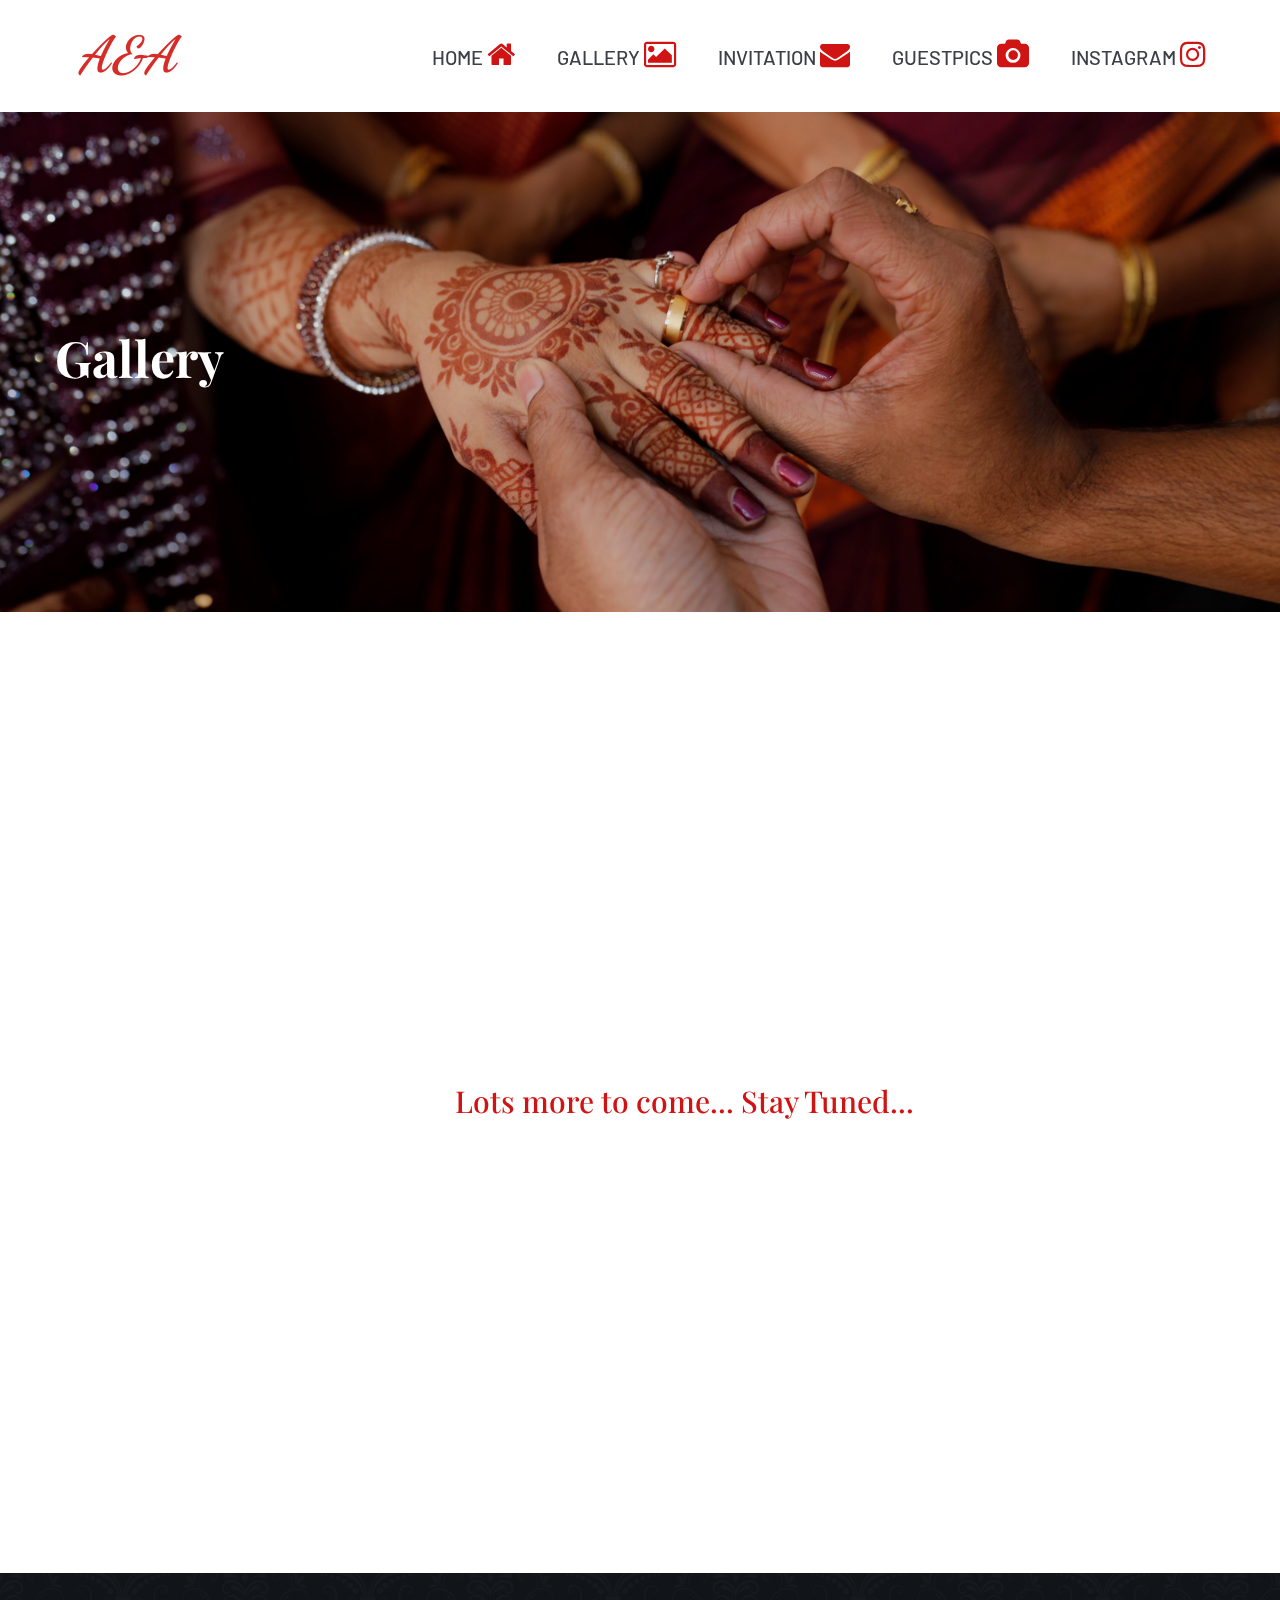
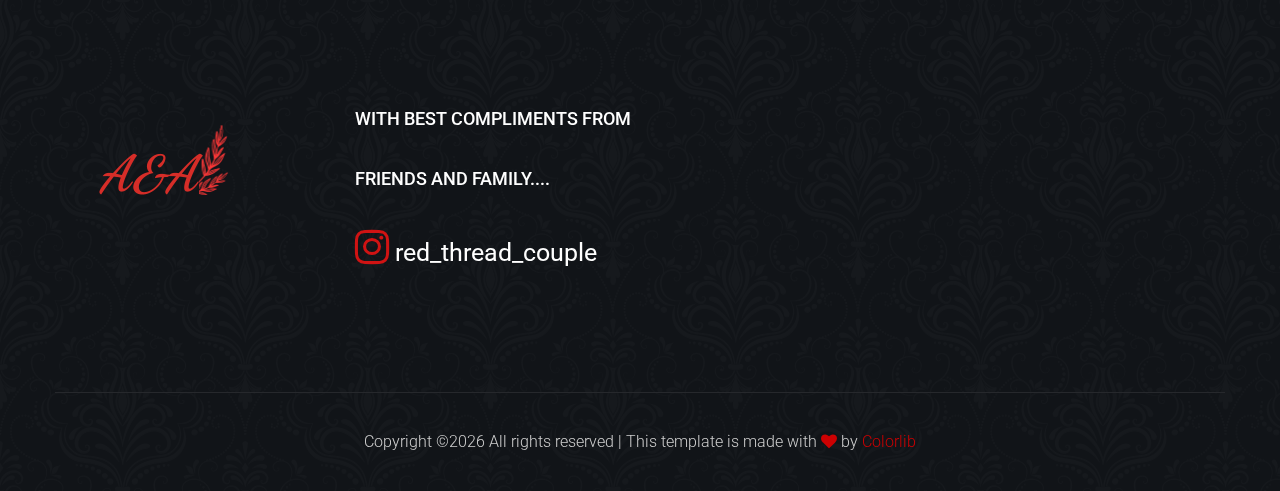
==== commit 02aab3e6: "Update gallery.html" ====
--- a/gallery.html
+++ b/gallery.html
@@ -104,10 +104,10 @@
                             </div>
                         </div>
                     </div>
-                </div>
-            </div>
-        </div>
-      <h2>Lots more to come... Stay Tuned... </h2>
+                    <div style="align-items: center; display: flex;" class="col-lg-6 col-md-6 col-sm-12"><h3 style="font-size:30px;color:rgb(208, 19, 19)">Lots more to come... Stay Tuned... </h3></div>
+                </div>
+            </div>
+        </div>
 
     <div class="gallery-area2 fix">
         <div class="container-fluid p-0">
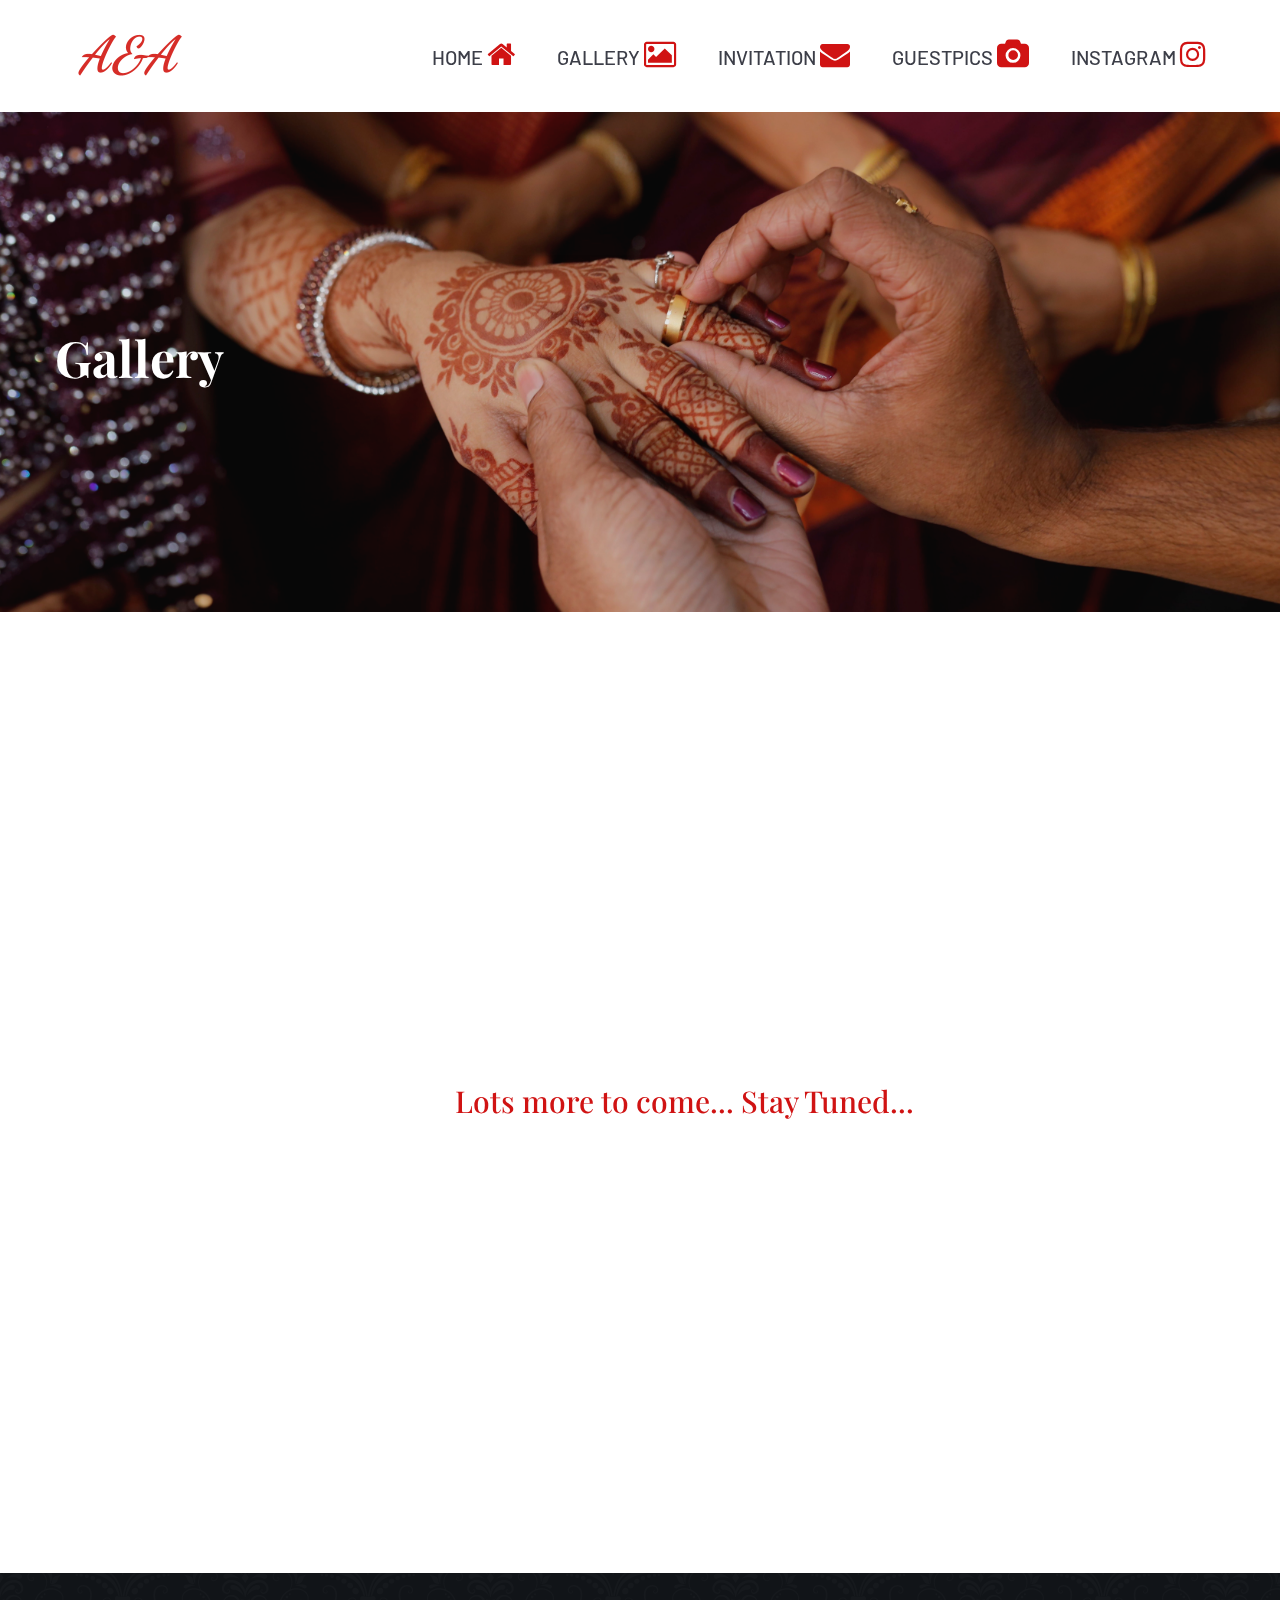
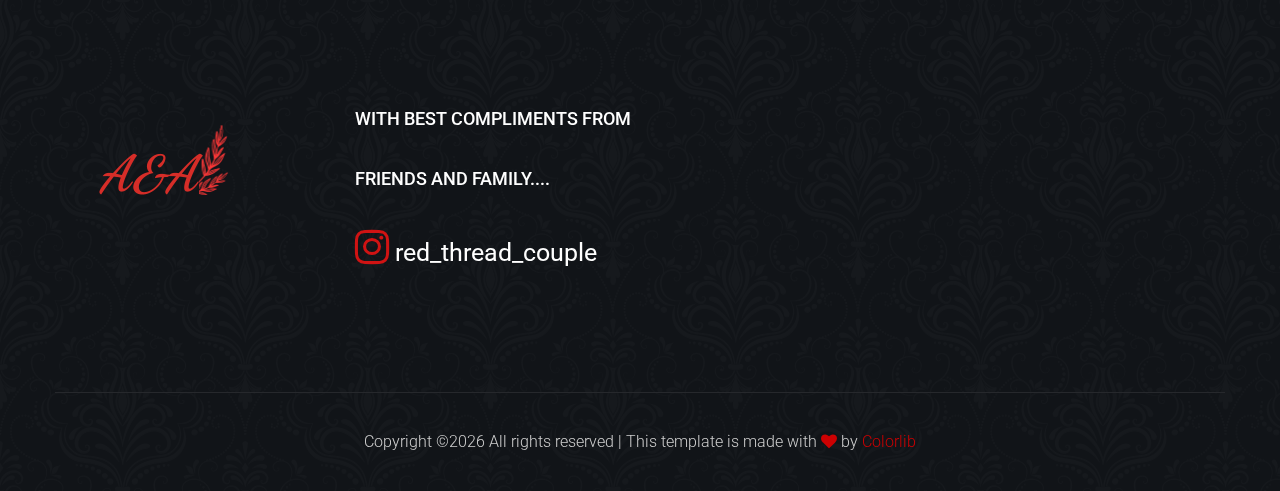
==== commit c24e38fd: "Update gallery.html" ====
--- a/gallery.html
+++ b/gallery.html
@@ -29,7 +29,7 @@
         <div class="preloader-inner position-relative">
             <div class="preloader-circle"></div>
             <div class="preloader-img pere-text">
-                <img src="assets/img/logo/logo.png" alt="">
+                <img src="assets/images/logo/logo.png" alt="">
             </div>
         </div>
     </div>
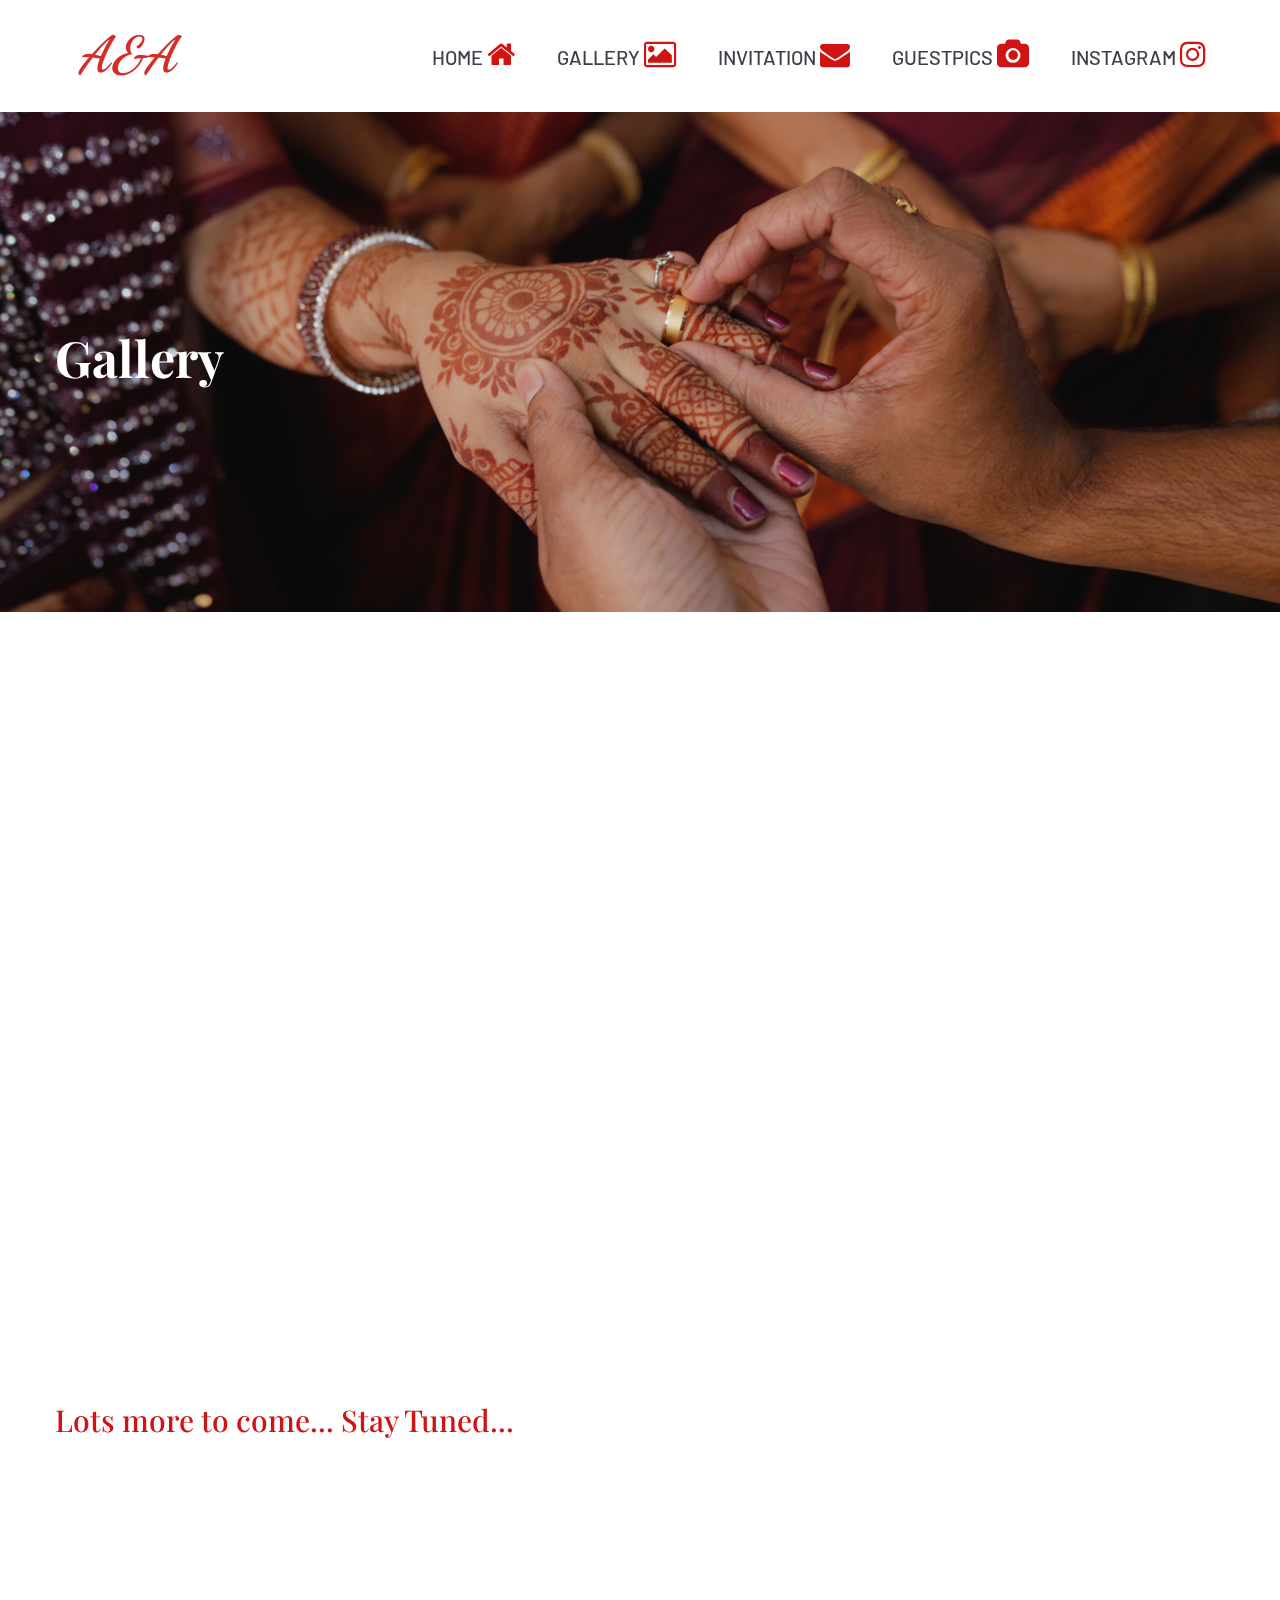
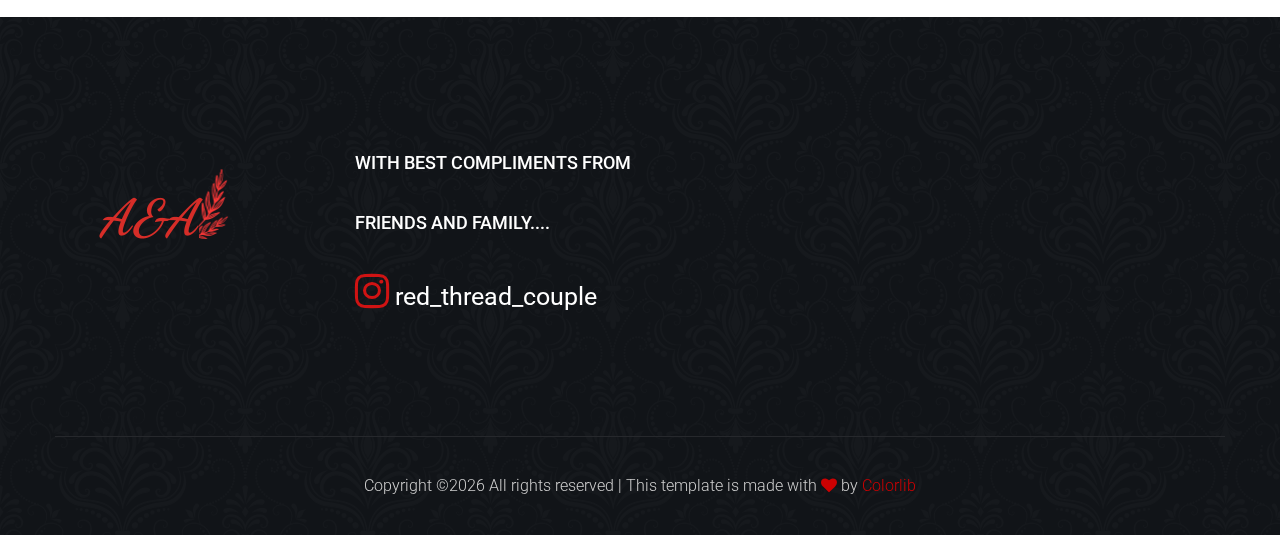
==== commit ca25afb6: "Adding more images" ====
--- a/gallery.html
+++ b/gallery.html
@@ -94,16 +94,40 @@
                 <div class="row">
                     <div class="col-lg-4 col-md-6 col-sm-12">
                         <div class="single-gallery mb-30">
-                            <div class="gallery-img" style="background-image: url(https://drive.google.com/thumbnail?id=1mfEULUdY7B4ivD4QAML-QwN3njeuA4VY&sz=w1000);">
+                            <div class="gallery-img" style="background-image: url(https://drive.google.com/thumbnail?id=1bzTfzZW8HvAYQDk1ucYYM4FV5I-fbrbA&sz=w1000);">
                             </div>
                             <div class="thumb-content-box">
                                 <div class="thumb-content">
                                     <h3>image 01</h3>
+                                    <a href="https://drive.google.com/thumbnail?id=1bzTfzZW8HvAYQDk1ucYYM4FV5I-fbrbA&sz=w1000" class="menorie-icon"> <i class="ti-plus"></i></a>
+                                </div>
+                            </div>
+                        </div>
+                    </div> 
+                    <div class="col-lg-4 col-md-6 col-sm-12">
+                        <div class="single-gallery mb-30">
+                            <div class="gallery-img" style="background-image: url(https://drive.google.com/thumbnail?id=1mfEULUdY7B4ivD4QAML-QwN3njeuA4VY&sz=w1000);">
+                            </div>
+                            <div class="thumb-content-box">
+                                <div class="thumb-content">
+                                    <h3>image 02</h3>
                                     <a href="https://drive.google.com/thumbnail?id=1mfEULUdY7B4ivD4QAML-QwN3njeuA4VY&sz=w1000" class="menorie-icon"> <i class="ti-plus"></i></a>
                                 </div>
                             </div>
                         </div>
-                    </div>
+                    </div> 
+                    <div class="col-lg-4 col-md-6 col-sm-12">
+                        <div class="single-gallery mb-30">
+                            <div class="gallery-img" style="background-image: url(https://drive.google.com/thumbnail?id=1URdKDFqZe2O7X8OP_jMfCwve7iC390xB&sz=w1000);">
+                            </div>
+                            <div class="thumb-content-box">
+                                <div class="thumb-content">
+                                    <h3>image 03</h3>
+                                    <a href="https://drive.google.com/thumbnail?id=1URdKDFqZe2O7X8OP_jMfCwve7iC390xB&sz=w1000" class="menorie-icon"> <i class="ti-plus"></i></a>
+                                </div>
+                            </div>
+                        </div>
+                    </div> 
                     <div style="align-items: center; display: flex;" class="col-lg-6 col-md-6 col-sm-12"><h3 style="font-size:30px;color:rgb(208, 19, 19)">Lots more to come... Stay Tuned... </h3></div>
                 </div>
             </div>
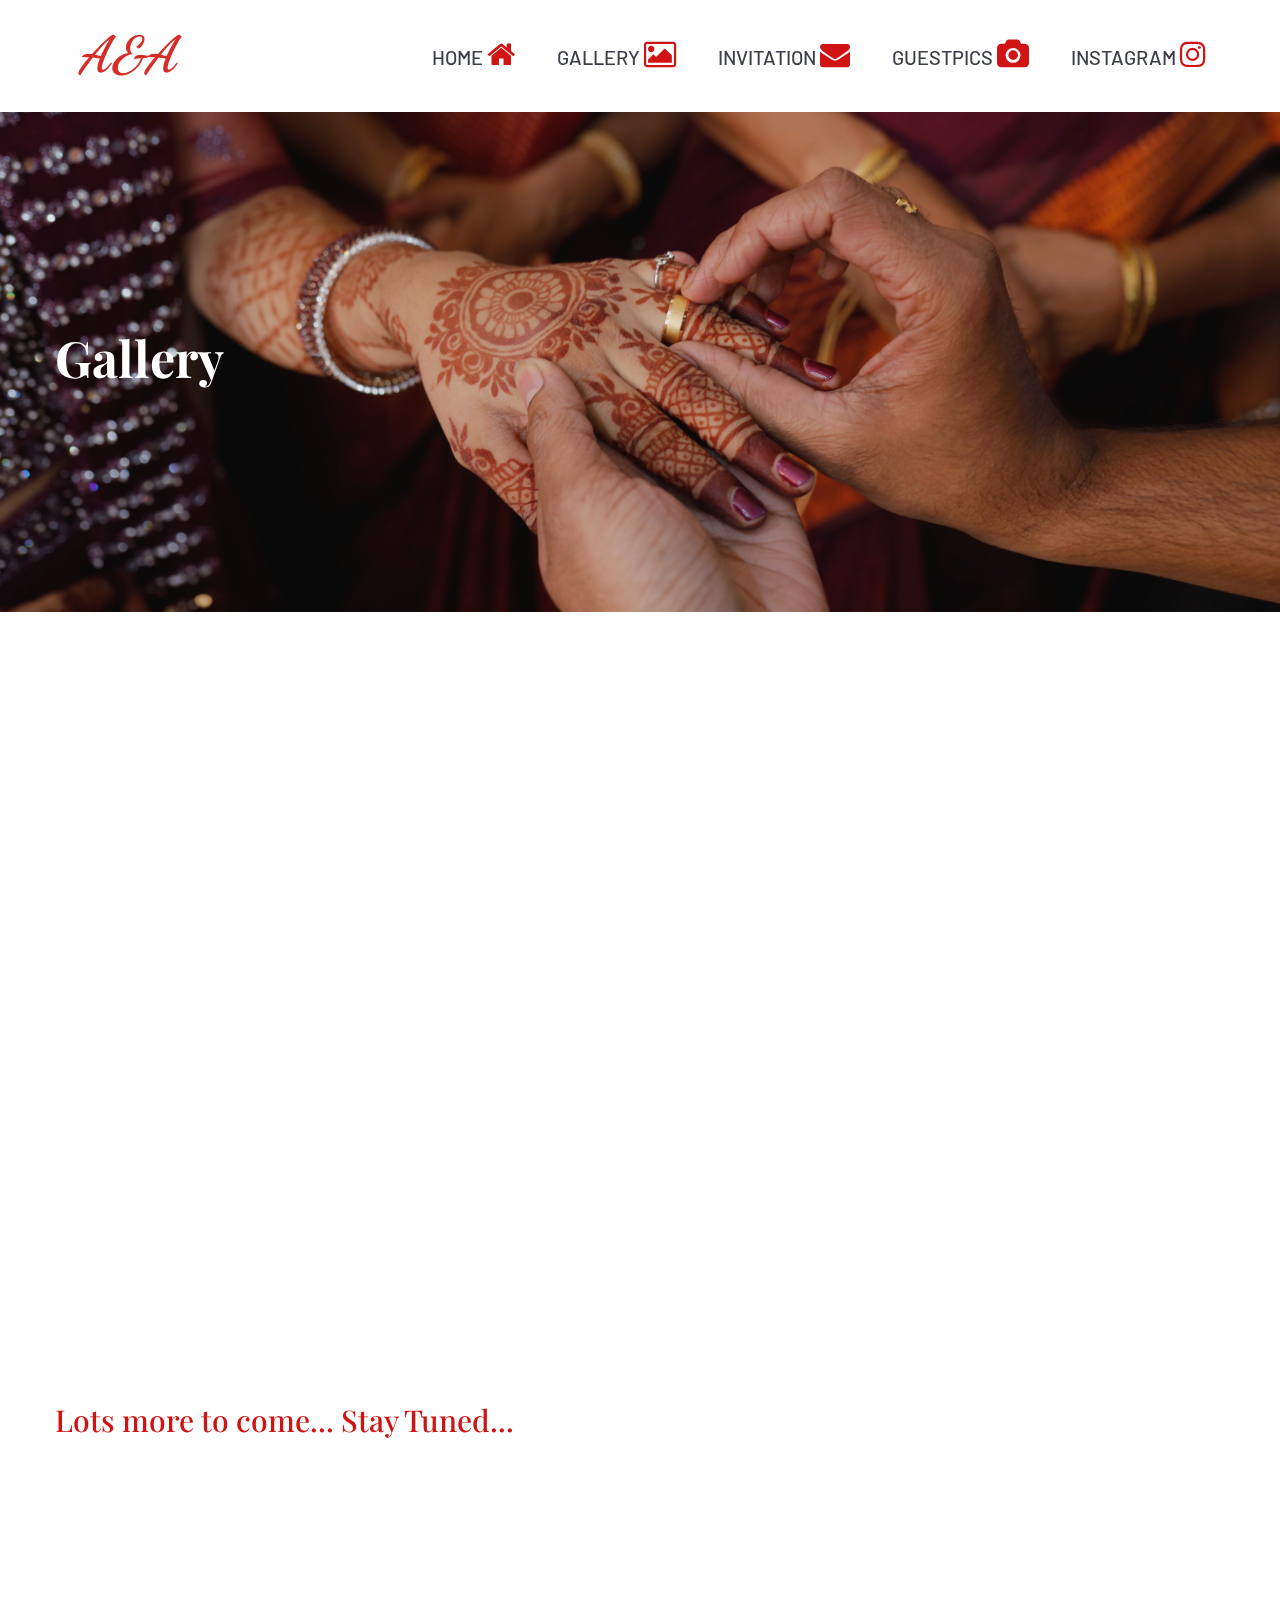
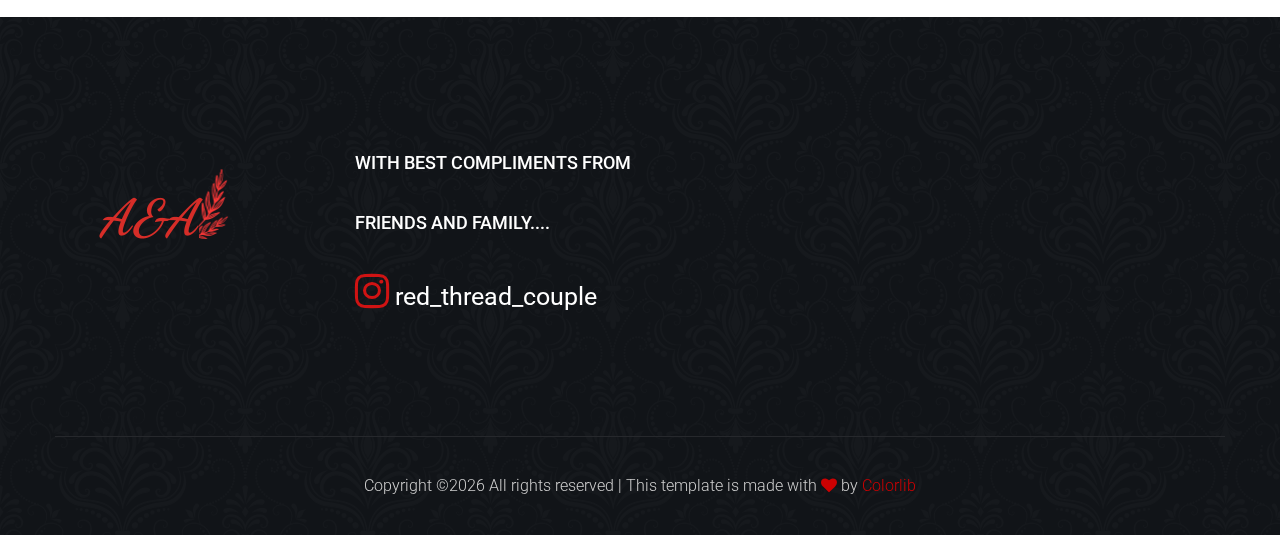
==== commit dab365d8: "Update gallery.html" ====
--- a/gallery.html
+++ b/gallery.html
@@ -94,12 +94,12 @@
                 <div class="row">
                     <div class="col-lg-4 col-md-6 col-sm-12">
                         <div class="single-gallery mb-30">
-                            <div class="gallery-img" style="background-image: url(https://drive.google.com/thumbnail?id=1bzTfzZW8HvAYQDk1ucYYM4FV5I-fbrbA&sz=w1000);">
+                            <div class="gallery-img" style="background-image: url(https://drive.google.com/thumbnail?id=1KkkGL6sjiVoRWMwijQQIIhpTiAJKJTxO&sz=w1000);">
                             </div>
                             <div class="thumb-content-box">
                                 <div class="thumb-content">
                                     <h3>image 01</h3>
-                                    <a href="https://drive.google.com/thumbnail?id=1bzTfzZW8HvAYQDk1ucYYM4FV5I-fbrbA&sz=w1000" class="menorie-icon"> <i class="ti-plus"></i></a>
+                                    <a href="https://drive.google.com/thumbnail?id=1KkkGL6sjiVoRWMwijQQIIhpTiAJKJTxO&sz=w1000" class="menorie-icon"> <i class="ti-plus"></i></a>
                                 </div>
                             </div>
                         </div>
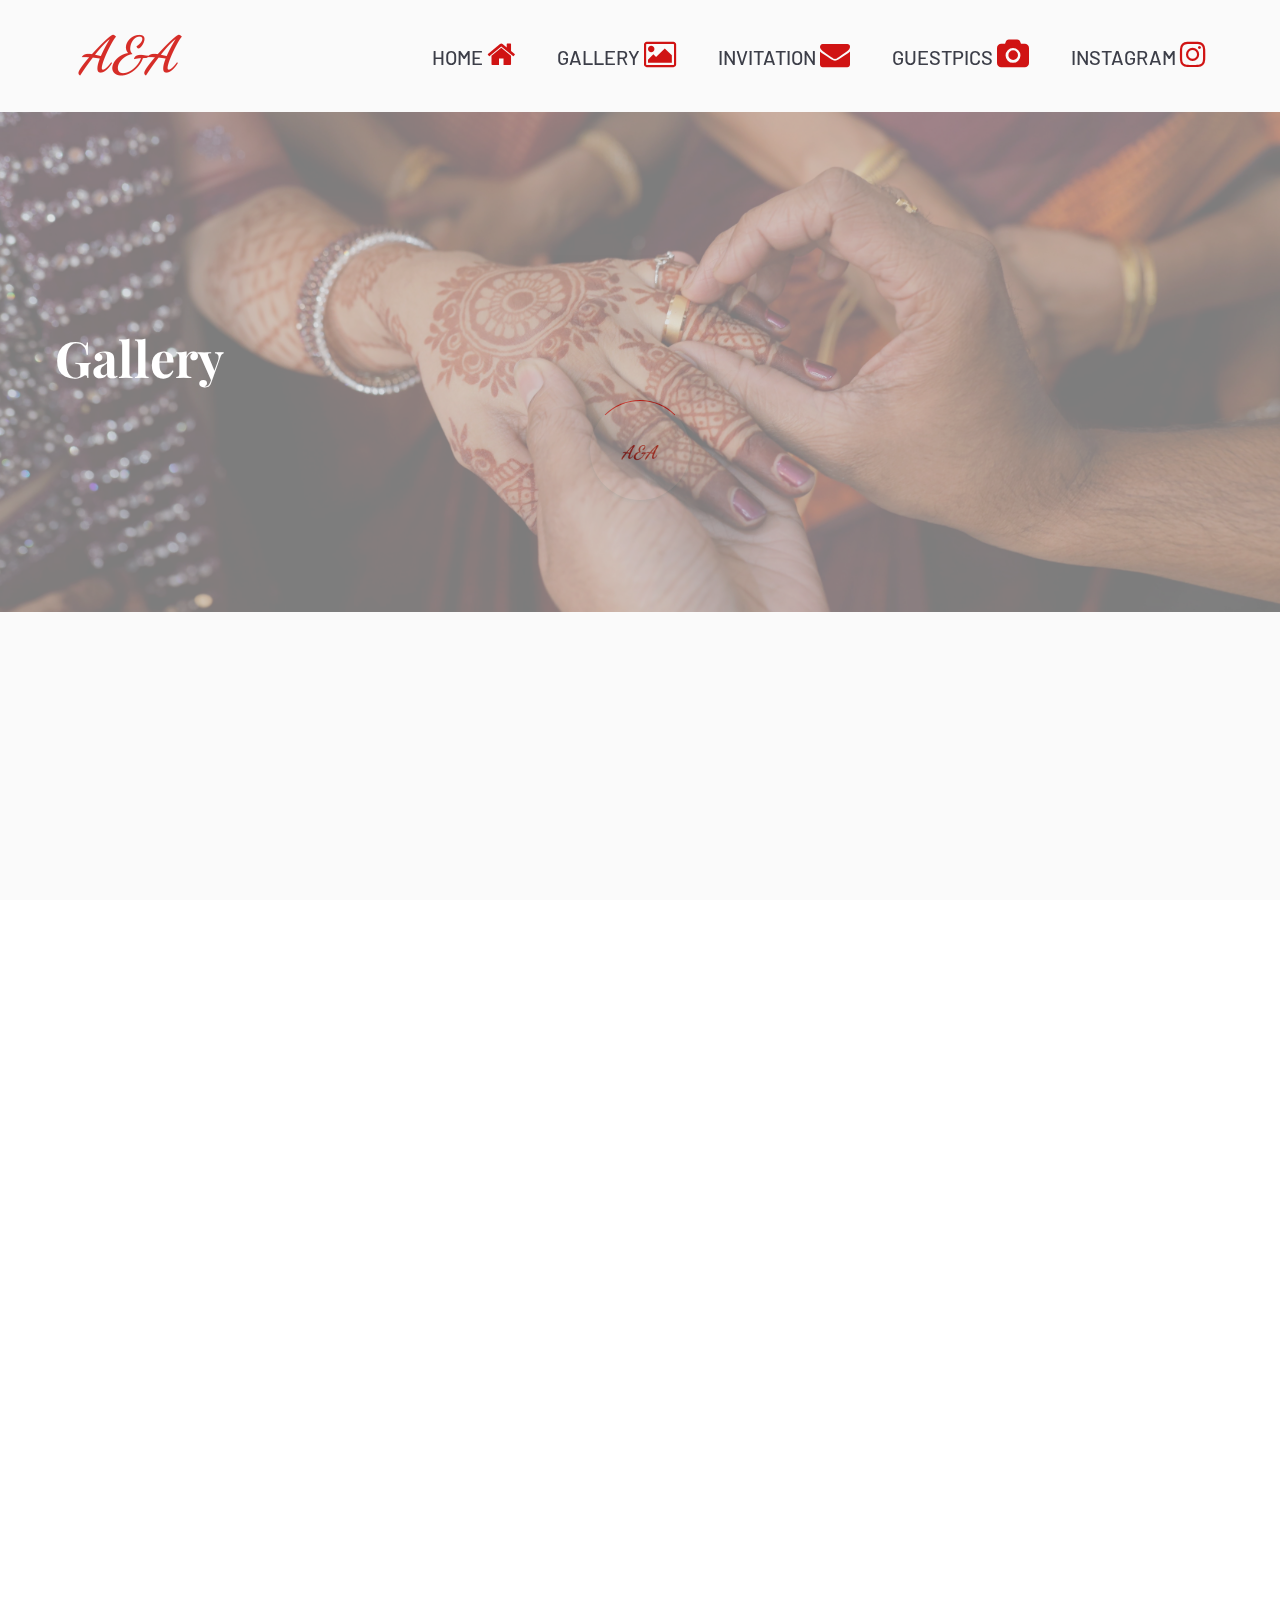
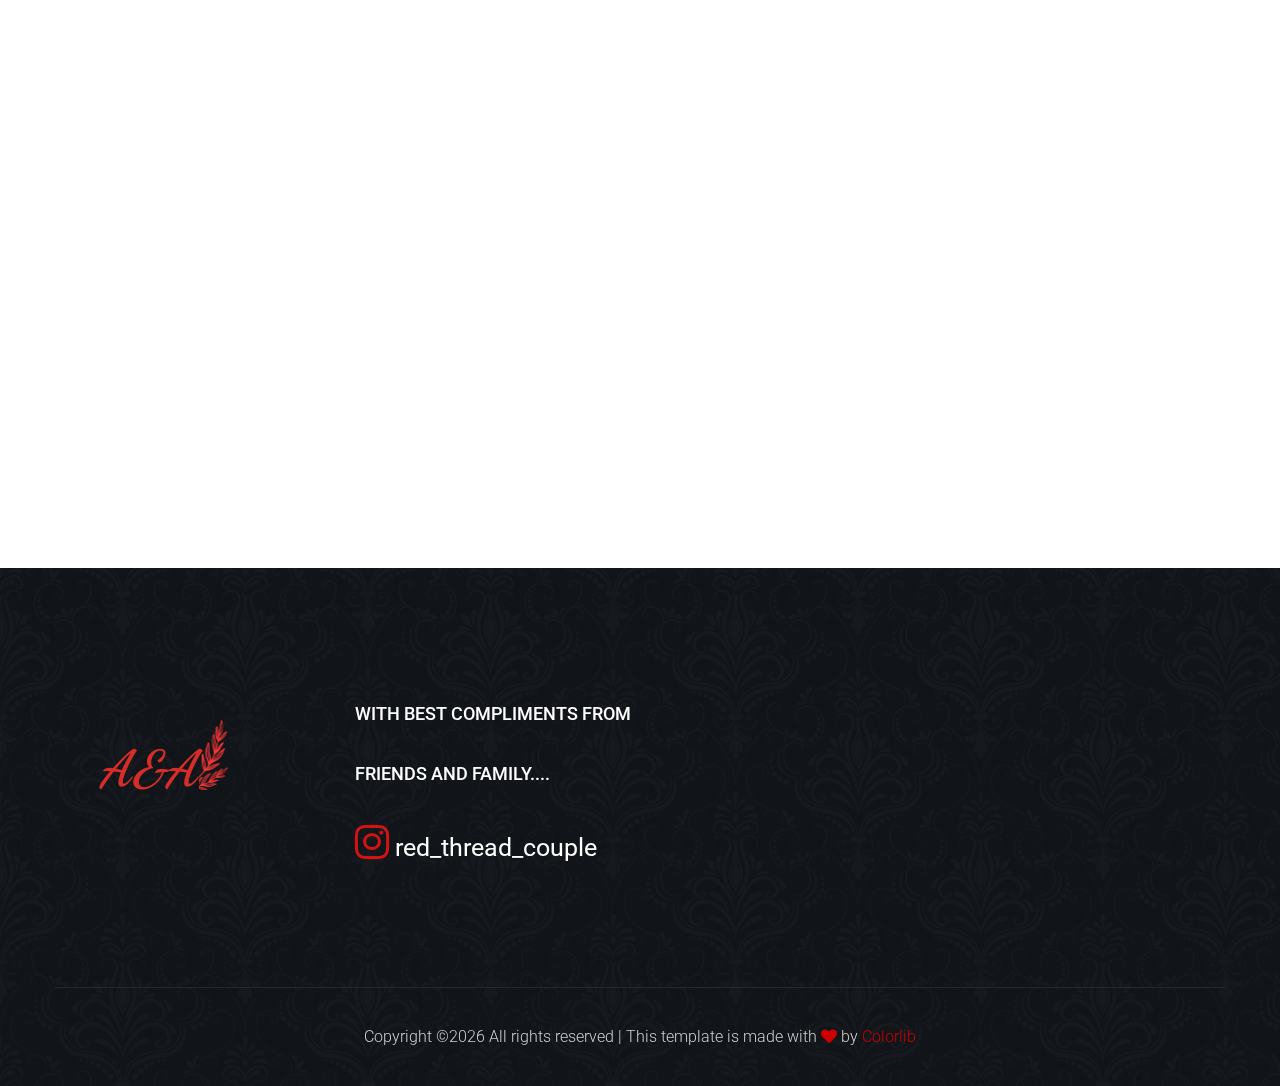
==== commit 4fad6fda: "Update gallery.html" ====
--- a/gallery.html
+++ b/gallery.html
@@ -92,7 +92,7 @@
       <div class="gallery-area section-padding30">
             <div class="container">
                 <div class="row">
-                    <div class="col-lg-4 col-md-6 col-sm-12">
+                    <div class="col-lg-4 col-md-12 col-sm-12">
                         <div class="single-gallery mb-30">
                             <div class="gallery-img" style="background-image: url(https://drive.google.com/thumbnail?id=1KkkGL6sjiVoRWMwijQQIIhpTiAJKJTxO&sz=w1000);">
                             </div>
@@ -104,7 +104,7 @@
                             </div>
                         </div>
                     </div> 
-                    <div class="col-lg-4 col-md-6 col-sm-12">
+                    <div class="col-lg-4 col-md-12 col-sm-12">
                         <div class="single-gallery mb-30">
                             <div class="gallery-img" style="background-image: url(https://drive.google.com/thumbnail?id=1mfEULUdY7B4ivD4QAML-QwN3njeuA4VY&sz=w1000);">
                             </div>
@@ -116,7 +116,7 @@
                             </div>
                         </div>
                     </div> 
-                    <div class="col-lg-4 col-md-6 col-sm-12">
+                    <div class="col-lg-4 col-md-12 col-sm-12">
                         <div class="single-gallery mb-30">
                             <div class="gallery-img" style="background-image: url(https://drive.google.com/thumbnail?id=1URdKDFqZe2O7X8OP_jMfCwve7iC390xB&sz=w1000);">
                             </div>
@@ -128,7 +128,44 @@
                             </div>
                         </div>
                     </div> 
-                    <div style="align-items: center; display: flex;" class="col-lg-6 col-md-6 col-sm-12"><h3 style="font-size:30px;color:rgb(208, 19, 19)">Lots more to come... Stay Tuned... </h3></div>
+                </div>
+                <div class="row">
+                    <div class="col-lg-4 col-md-12 col-sm-12">
+                        <div class="single-gallery mb-30">
+                            <div class="gallery-img" style="background-image: url(https://drive.google.com/thumbnail?id=1yDwX-sXpPPh8xo7MyYpHN9qe-PP_l5ET&sz=w1000);">
+                            </div>
+                            <div class="thumb-content-box">
+                                <div class="thumb-content">
+                                    <h3>image 04</h3>
+                                    <a href="https://drive.google.com/thumbnail?id=1yDwX-sXpPPh8xo7MyYpHN9qe-PP_l5ET&sz=w1000" class="menorie-icon"> <i class="ti-plus"></i></a>
+                                </div>
+                            </div>
+                        </div>
+                    </div> 
+                    <div class="col-lg-4 col-md-12 col-sm-12">
+                        <div class="single-gallery mb-30">
+                            <div class="gallery-img" style="background-image: url(https://drive.google.com/thumbnail?id=1vJPDotN3VA4Y_7FXc52b6m6vDqVCMeSB&sz=w1000);">
+                            </div>
+                            <div class="thumb-content-box">
+                                <div class="thumb-content">
+                                    <h3>image 05</h3>
+                                    <a href="https://drive.google.com/thumbnail?id=1vJPDotN3VA4Y_7FXc52b6m6vDqVCMeSB&sz=w1000" class="menorie-icon"> <i class="ti-plus"></i></a>
+                                </div>
+                            </div>
+                        </div>
+                    </div> 
+                    <div class="col-lg-4 col-md-12 col-sm-12">
+                        <div class="single-gallery mb-30">
+                            <div class="gallery-img" style="background-image: url(https://drive.google.com/thumbnail?id=12bM-57xzFyRsprUW8qUTAZ6zNu8R1JRP&sz=w1000);">
+                            </div>
+                            <div class="thumb-content-box">
+                                <div class="thumb-content">
+                                    <h3>image 06</h3>
+                                    <a href="https://drive.google.com/thumbnail?id=12bM-57xzFyRsprUW8qUTAZ6zNu8R1JRP&sz=w1000" class="menorie-icon"> <i class="ti-plus"></i></a>
+                                </div>
+                            </div>
+                        </div>
+                    </div> 
                 </div>
             </div>
         </div>
